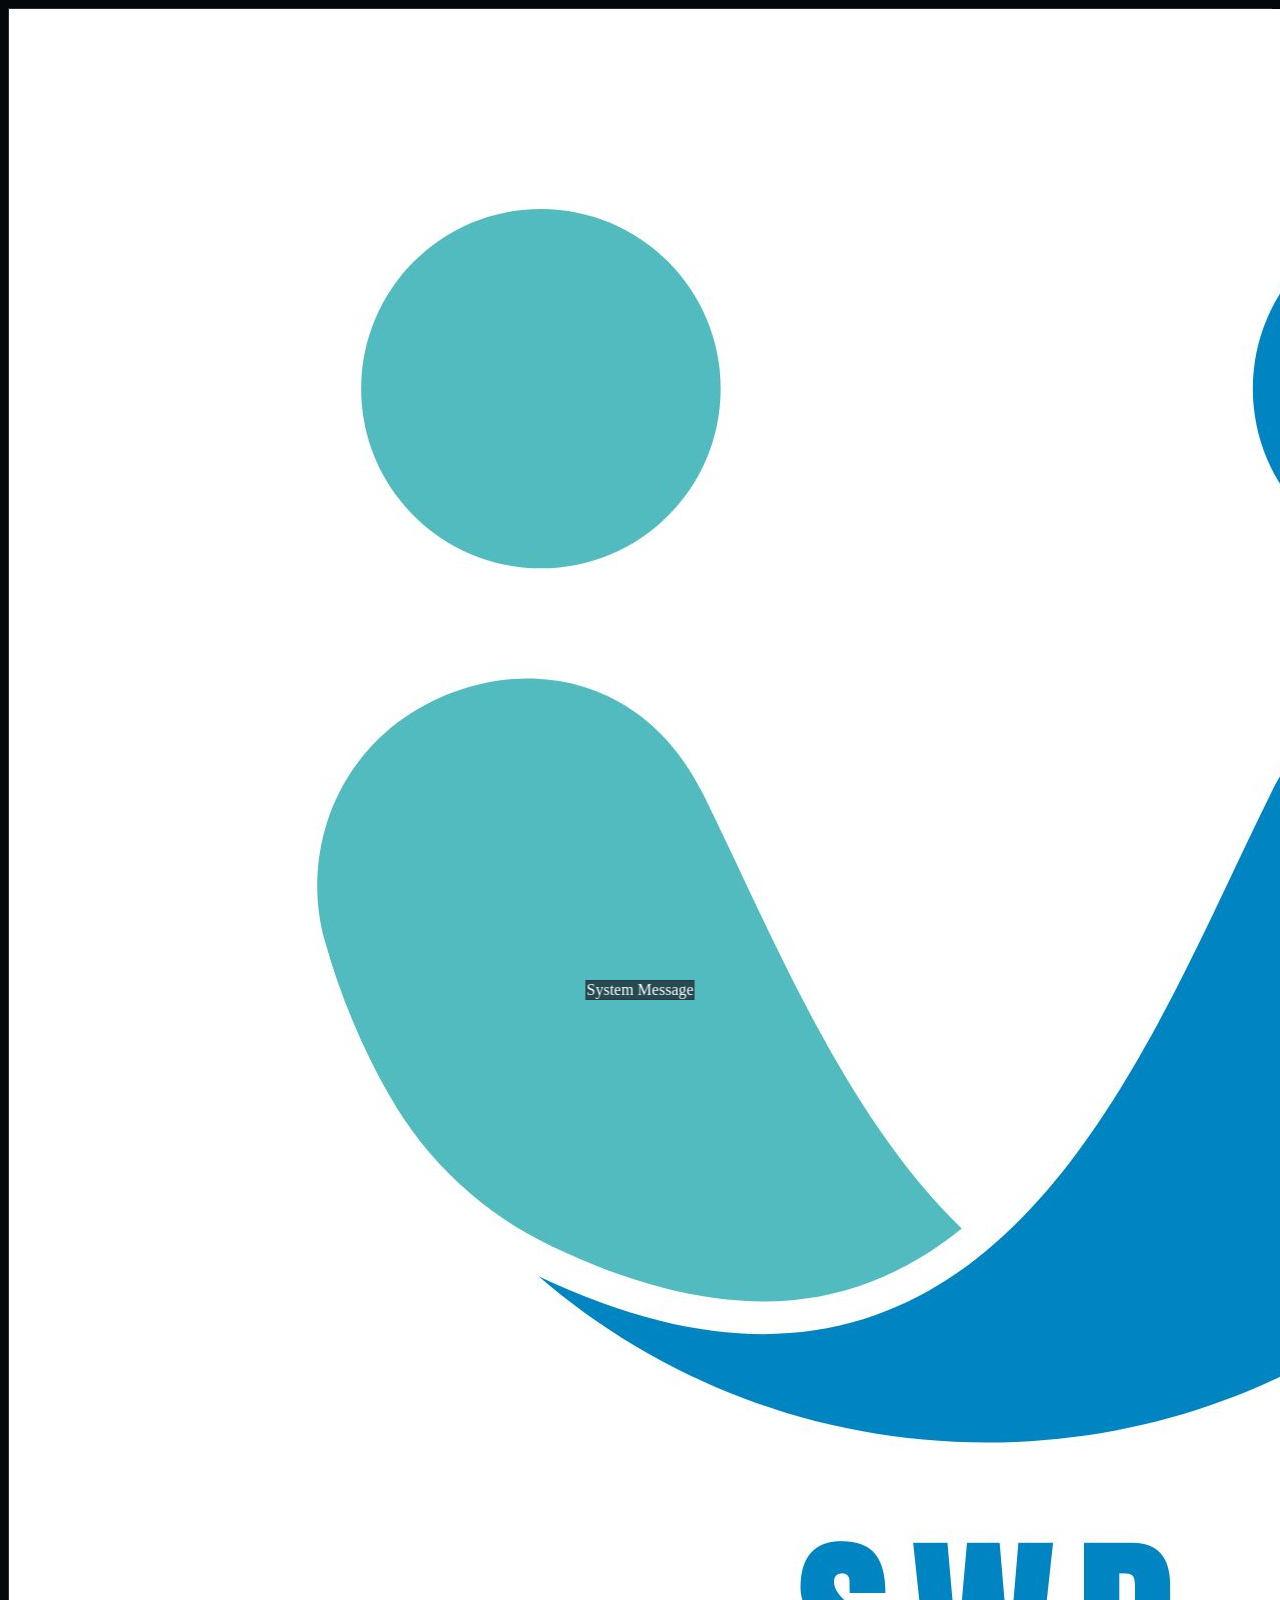
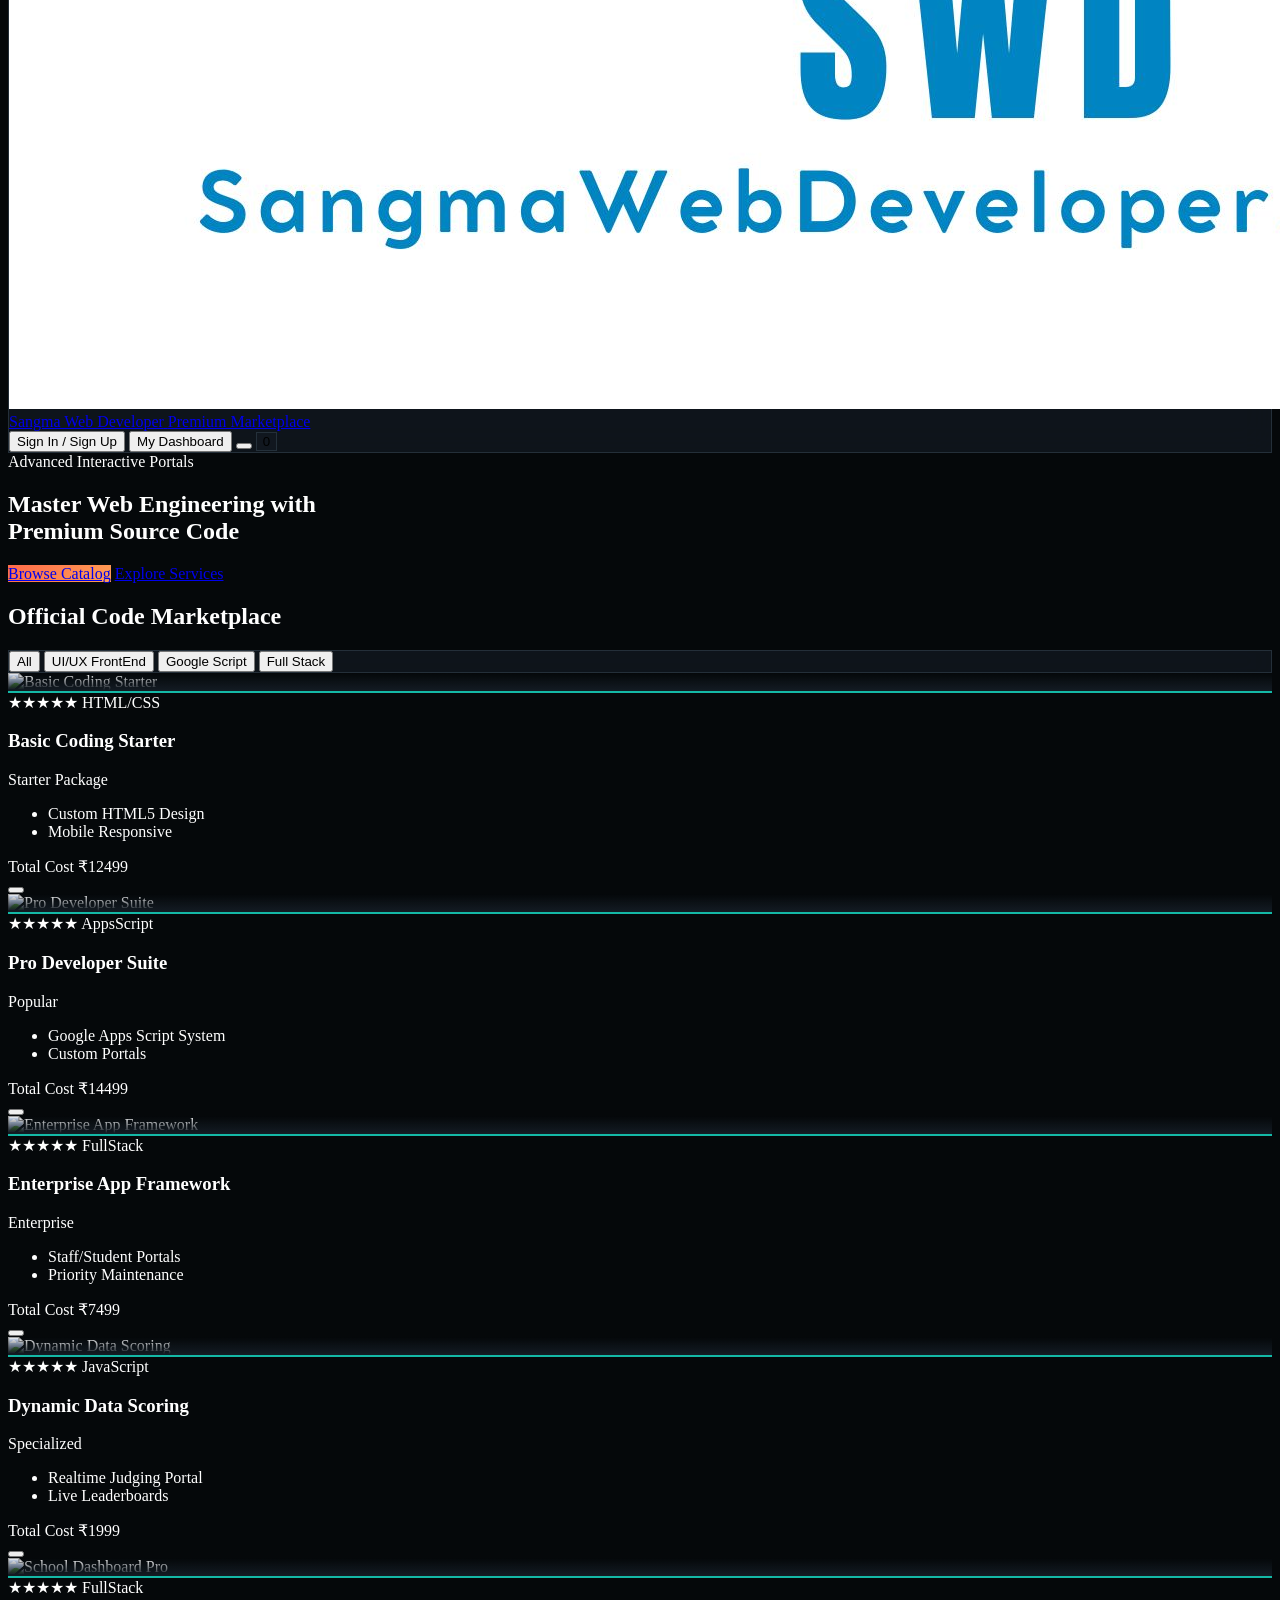
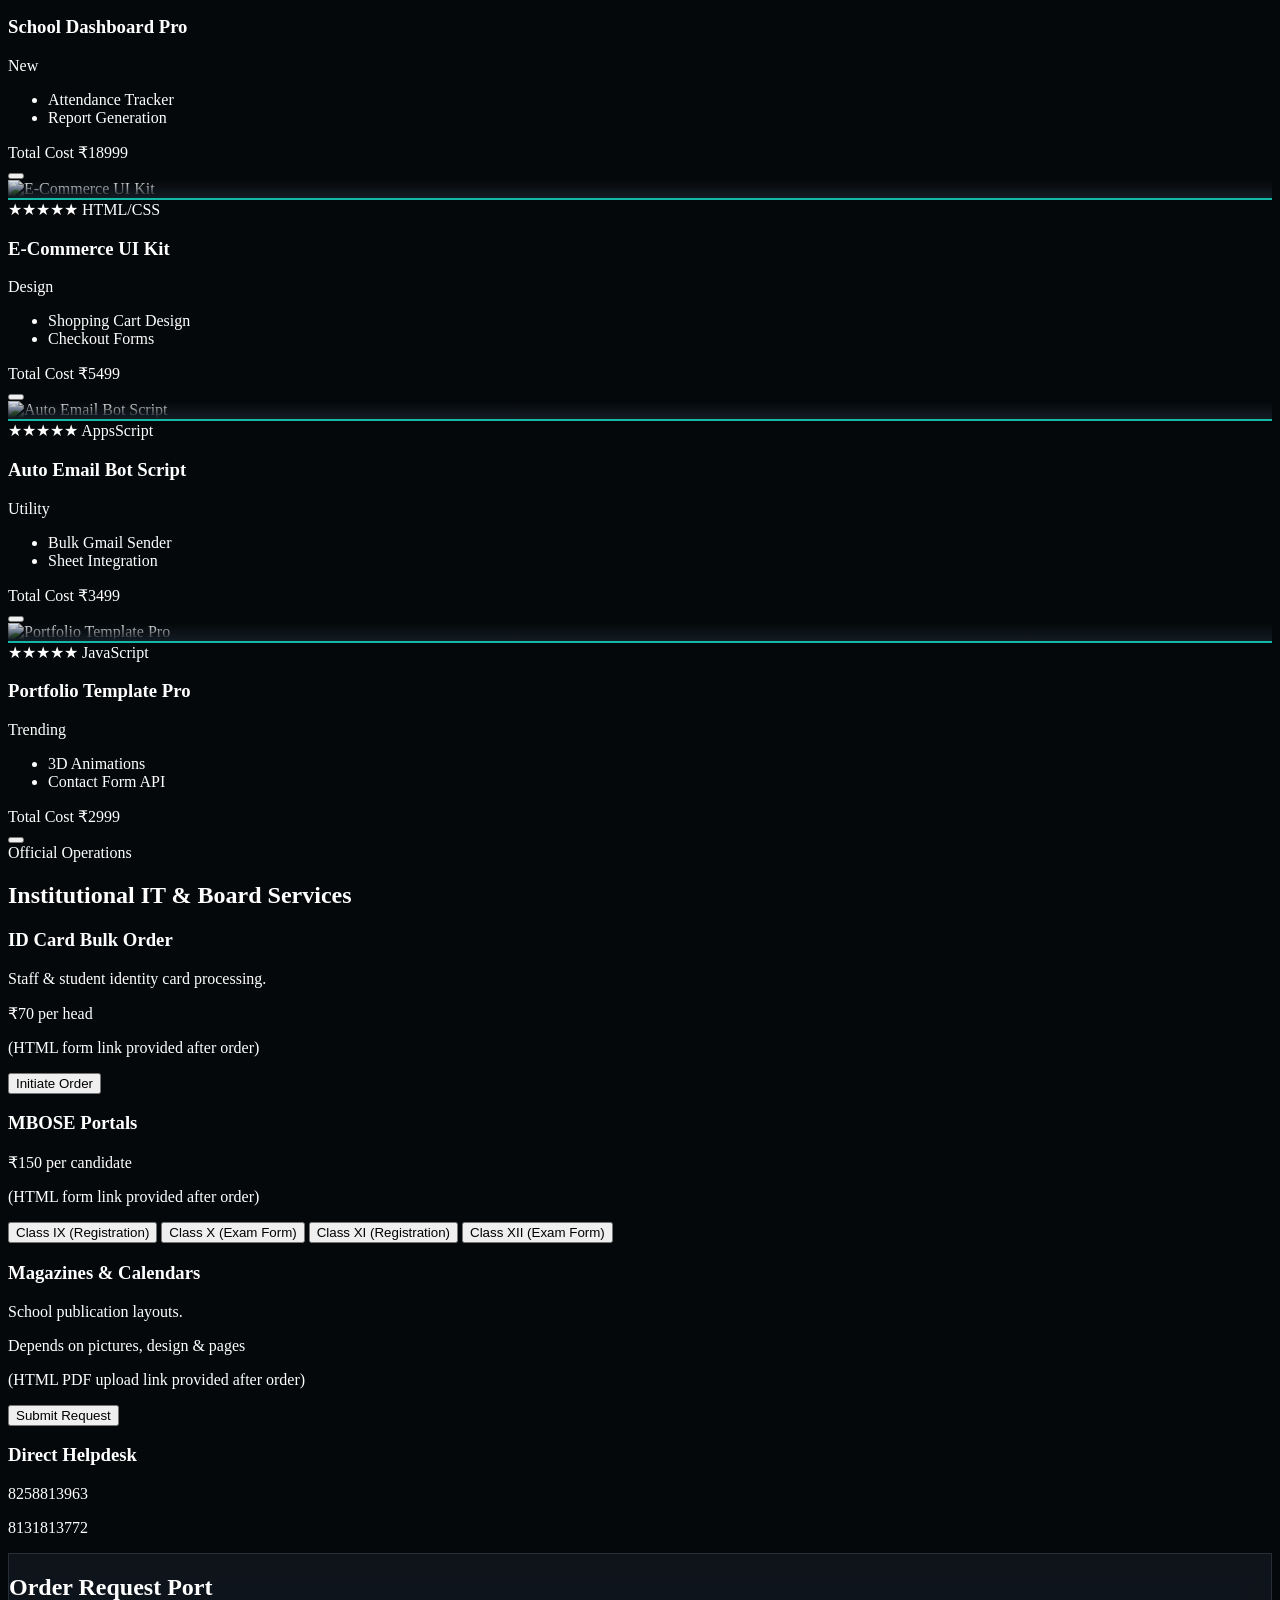
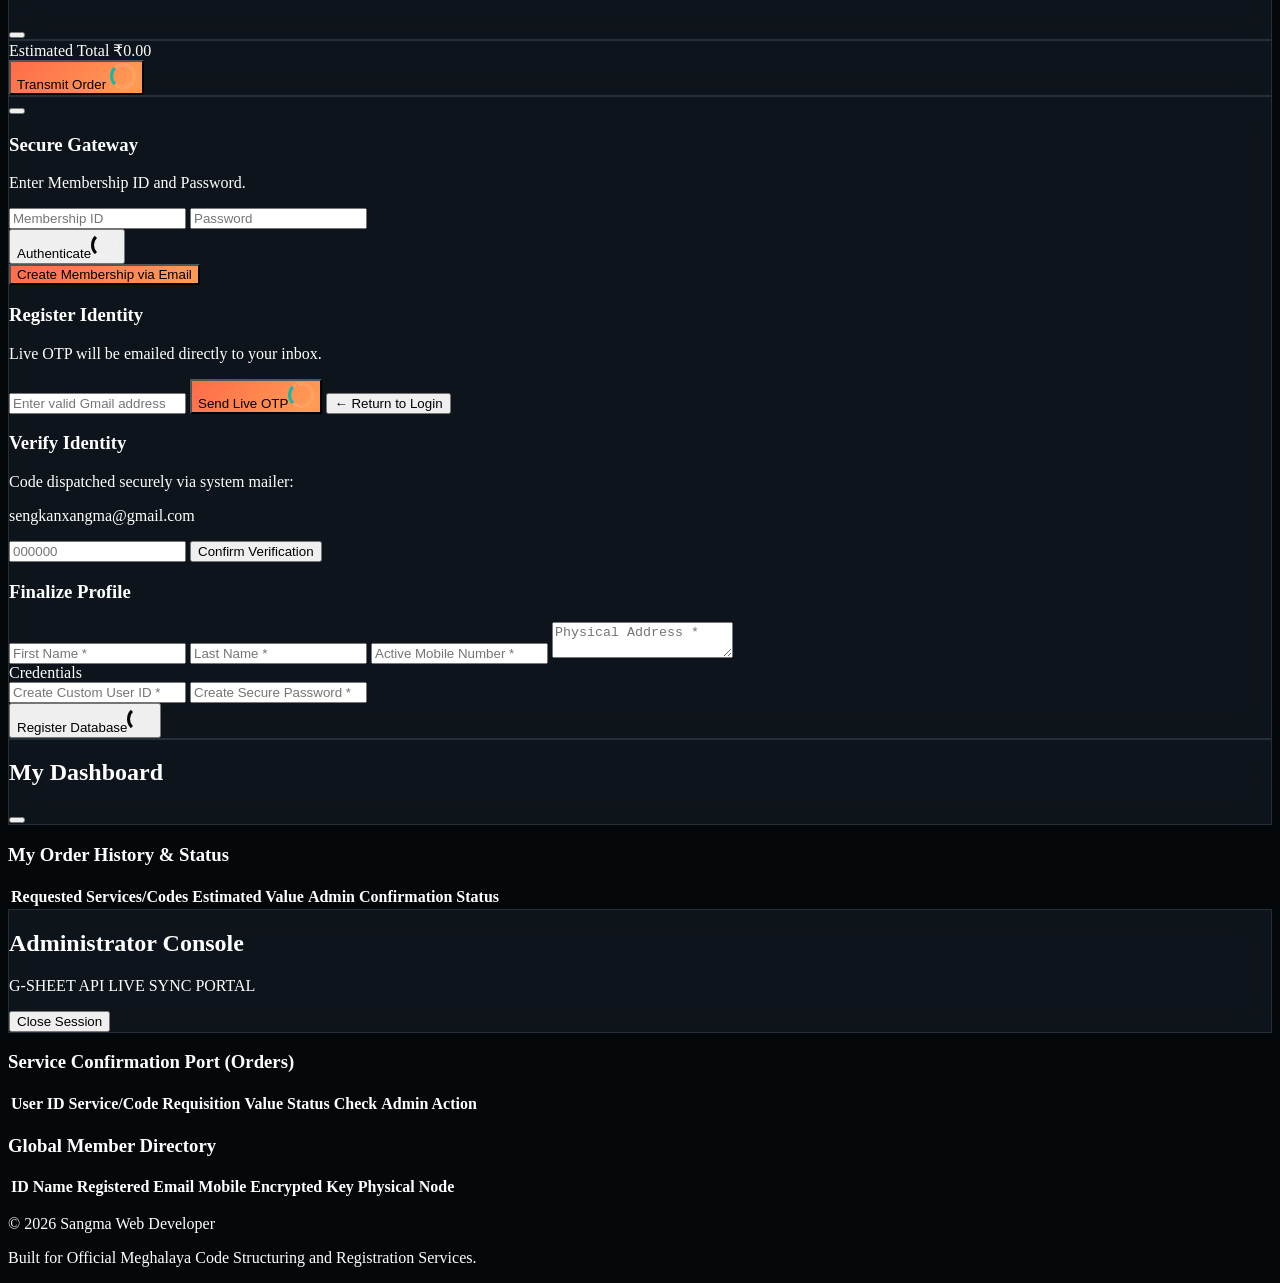
==== index.html @ 79037ea7 "Update index.html" ====
<!DOCTYPE html>
<html lang="en">
<head>
    <meta charset="UTF-8">
    <meta name="viewport" content="width=device-width, initial-scale=1.0">
    <title>Sangma Web Developer | Premium Source Marketplace</title>
    
    <link rel="icon" type="image/png" href="images/favicologo.png">
    <link rel="preconnect" href="https://fonts.googleapis.com">
    <link rel="preconnect" href="https://fonts.gstatic.com" crossorigin>
    <link href="https://fonts.googleapis.com/css2?family=Fira+Code:wght@400;500&family=Inter:wght@300;400;600;700;800&display=swap" rel="stylesheet">
    <script src="https://cdn.tailwindcss.com"></script>
    <script src="https://unpkg.com/lucide@latest"></script>

    <script>
        tailwind.config = {
            theme: {
                extend: {
                    colors: {
                        brand: { dark: '#05080a', card: '#131b23', border: '#2a3642', teal: '#14b8a6', orange: '#ff6b4a' }
                    },
                    fontFamily: { sans: ['Inter', 'sans-serif'], mono: ['Fira Code', 'monospace'] },
                    animation: { 'gradient-x': 'gradient-x 8s ease infinite', 'float': 'float 6s ease-in-out infinite' },
                    keyframes: {
                        'gradient-x': { '0%, 100%': { 'background-size': '200% 200%', 'background-position': 'left center' }, '50%': { 'background-size': '200% 200%', 'background-position': 'right center' } },
                        'float': { '0%, 100%': { transform: 'translateY(0)' }, '50%': { transform: 'translateY(-15px)' } }
                    }
                }
            }
        }
    </script>

    <style>
        body { background-color: #05080a; color: #ffffff; overflow-x: hidden; }
        .glass { background: rgba(19, 27, 35, 0.7); backdrop-filter: blur(16px); border: 1px solid rgba(42, 54, 66, 0.8); }
        
        .card-3d { transition: all 0.4s cubic-bezier(0.175, 0.885, 0.32, 1.275); transform-style: preserve-3d; }
        .card-3d:hover { transform: translateY(-10px) scale(1.02); box-shadow: 0 20px 40px -10px rgba(20, 184, 166, 0.4), 0 10px 20px -5px rgba(255, 107, 74, 0.3); border-color: #14b8a6; z-index: 10; }
        
        .img-overlay { position: relative; overflow: hidden; border-bottom: 2px solid #14b8a6; }
        .img-overlay::after { content: ''; position: absolute; inset: 0; background: linear-gradient(to top, #131b23 5%, transparent 100%); }
        .card-img { width: 100%; height: 160px; object-fit: cover; transition: transform 0.5s ease; }
        .card-3d:hover .card-img { transform: scale(1.1) rotate(2deg); }

        .gradient-orange-btn { background: linear-gradient(135deg, #ff6b4a, #ff9b54, #ff6b4a); background-size: 200% auto; transition: all 0.4s ease; }
        .gradient-orange-btn:hover { background-position: right center; transform: translateY(-2px) scale(1.02); box-shadow: 0 10px 25px -5px rgba(255, 107, 74, 0.5); }

        .loader { border: 3px solid rgba(255,255,255,0.1); border-left-color: #14b8a6; border-radius: 50%; width: 20px; height: 20px; animation: spin 1s linear infinite; display: inline-block; }
        @keyframes spin { 0% { transform: rotate(0deg); } 100% { transform: rotate(360deg); } }

        .toast { position: fixed; bottom: -100px; left: 50%; transform: translateX(-50%); transition: bottom 0.4s ease-out; z-index: 9999; }
        .toast.show { bottom: 30px; }
        
        ::-webkit-scrollbar { width: 8px; }
        ::-webkit-scrollbar-track { background: #0a0f14; }
        ::-webkit-scrollbar-thumb { background: #2a3642; border-radius: 4px; }
        ::-webkit-scrollbar-thumb:hover { background: #14b8a6; }
    </style>
</head>
<body class="min-h-screen flex flex-col font-sans">

    <!-- Global Toast System -->
    <div id="sys-toast" class="toast flex items-center gap-3 px-6 py-4 rounded-xl shadow-2xl border text-sm font-bold max-w-md w-full glass">
        <i id="sys-toast-icon" data-lucide="info" class="w-5 h-5"></i>
        <span id="sys-toast-msg" class="flex-1 text-center">System Message</span>
    </div>

    <!-- Navigation Header -->
    <header class="sticky top-0 z-40 glass border-b border-brand-border/50 shadow-[0_4px_30px_rgba(0,0,0,0.5)]">
        <div class="max-w-7xl mx-auto px-4 sm:px-6 lg:px-8 h-20 flex items-center justify-between">
            <a href="#hero" class="flex items-center gap-4 group">
                <div class="bg-gradient-to-br from-brand-teal to-brand-orange p-[2px] rounded-xl shadow-lg transform transition group-hover:rotate-6 group-hover:scale-110 duration-300">
                    <div class="bg-white p-1.5 rounded-[10px]">
                        <img src="images/favicologo.png" alt="SWD" class="h-9 w-auto object-contain" onerror="this.src='https://placehold.co/100x100/ffffff/0f766e?text=SWD'">
                    </div>
                </div>
                <div class="leading-tight">
                    <span class="text-lg font-black tracking-wide text-white block bg-clip-text text-transparent bg-gradient-to-r from-teal-400 to-white">Sangma Web Developer</span>
                    <span class="text-xs text-brand-orange font-bold tracking-widest uppercase">Premium Marketplace</span>
                </div>
            </a>

            <!-- Right: Auth & Cart -->
            <div class="flex items-center gap-3 sm:gap-5">
                <button id="nav-login-btn" onclick="openAuthModal()" class="text-xs font-bold text-white bg-brand-teal/10 hover:bg-brand-teal hover:text-brand-dark px-4 py-2.5 rounded-xl transition-all flex items-center gap-2 border border-brand-teal/30 shadow-[0_0_15px_rgba(20,184,166,0.2)]">
                    <i data-lucide="user" class="w-4 h-4"></i> <span class="hidden sm:inline">Sign In / Sign Up</span>
                </button>

                <!-- Member Dashboard Button (Hidden until login) -->
                <button id="user-dash-btn" onclick="openUserDashboard()" class="hidden text-xs font-bold text-emerald-400 bg-emerald-400/10 hover:bg-emerald-400 hover:text-brand-dark px-4 py-2.5 rounded-xl transition-all flex items-center gap-2 border border-emerald-400/20 shadow-[0_0_10px_rgba(52,211,153,0.1)]">
                    <i data-lucide="layout-dashboard" class="w-4 h-4"></i> <span class="hidden sm:inline">My Dashboard</span>
                </button>
                
                <button id="logout-btn" onclick="logout()" class="hidden text-xs font-bold text-rose-400 hover:text-white bg-rose-500/10 hover:bg-rose-500/80 px-3 py-2 rounded-lg transition-all border border-rose-500/20"><i data-lucide="log-out" class="w-3.5 h-3.5"></i></button>

                <button onclick="toggleCart()" class="relative p-2.5 rounded-xl glass hover:border-brand-orange transition-all flex items-center justify-center text-white hover:scale-105 group border-brand-border/50 hover:border-brand-orange">
                    <i data-lucide="shopping-cart" class="w-5 h-5 group-hover:text-brand-orange transition-colors"></i>
                    <span id="cart-count-badge" class="absolute -top-2 -right-2 bg-gradient-to-r from-brand-orange to-brand-orangeLight text-white text-xs font-black rounded-full h-5 w-5 flex items-center justify-center scale-0 transition-transform shadow-[0_0_10px_rgba(255,107,74,0.5)] border border-brand-dark">0</span>
                </button>
            </div>
        </div>
    </header>

    <!-- Animated 3D Hero Section -->
    <section id="hero" class="relative py-28 px-4 text-center overflow-hidden border-b border-brand-border bg-gradient-to-br from-[#0a1118] via-brand-dark to-[#0f1a24] animate-gradient-x">
        <div class="absolute top-10 left-10 w-[500px] h-[500px] bg-brand-teal/20 rounded-full blur-[120px] pointer-events-none animate-float"></div>
        <div class="absolute bottom-10 right-10 w-[500px] h-[500px] bg-brand-orange/20 rounded-full blur-[120px] pointer-events-none animate-float" style="animation-delay: 2s;"></div>

        <div class="max-w-4xl mx-auto space-y-8 relative z-10">
            <span class="inline-flex items-center gap-2 px-4 py-2 rounded-full text-xs font-bold bg-brand-teal/10 text-brand-teal border border-brand-teal/30 shadow-[0_0_20px_rgba(20,184,166,0.3)]">
                <i data-lucide="rocket" class="w-4 h-4"></i> Advanced Interactive Portals
            </span>
            <h1 class="text-4xl sm:text-6xl md:text-7xl font-extrabold text-white tracking-tight leading-tight drop-shadow-2xl">
                Master Web Engineering with <br class="hidden sm:block"/> <span class="text-transparent bg-clip-text bg-gradient-to-r from-cyan-400 via-teal-400 to-emerald-400 animate-gradient-x">Premium Source Code</span>
            </h1>
            <div class="flex flex-wrap justify-center gap-4 pt-6">
                <a href="#products" class="gradient-orange-btn px-10 py-4 rounded-xl text-white font-black text-sm tracking-widest uppercase">Browse Catalog</a>
                <a href="#services" class="px-10 py-4 rounded-xl text-brand-teal font-bold text-sm bg-brand-teal/10 border border-brand-teal/30 hover:bg-brand-teal hover:text-brand-dark transition-all">Explore Services</a>
            </div>
        </div>
    </section>

    <!-- 3D Products Catalog Section -->
    <section id="products" class="py-20 px-4 sm:px-6 lg:px-8 max-w-7xl mx-auto w-full relative z-10">
        <div class="flex flex-col md:flex-row md:items-end justify-between mb-12 gap-6">
            <div>
                <h2 class="text-3xl sm:text-4xl font-extrabold text-white tracking-tight flex items-center gap-3">
                    <i data-lucide="code-2" class="w-8 h-8 text-brand-teal"></i> Official Code Marketplace
                </h2>
            </div>
            <div class="flex flex-wrap gap-2 p-1.5 glass rounded-xl" id="filter-buttons">
                <button onclick="filterProducts('all')" class="filter-btn active px-5 py-2 rounded-lg text-xs font-bold bg-brand-teal text-brand-dark shadow-md" data-cat="all">All</button>
                <button onclick="filterProducts('HTML/CSS')" class="filter-btn px-5 py-2 rounded-lg text-xs font-bold text-slate-400 hover:text-white" data-cat="HTML/CSS">UI/UX FrontEnd</button>
                <button onclick="filterProducts('AppsScript')" class="filter-btn px-5 py-2 rounded-lg text-xs font-bold text-slate-400 hover:text-white" data-cat="AppsScript">Google Script</button>
                <button onclick="filterProducts('FullStack')" class="filter-btn px-5 py-2 rounded-lg text-xs font-bold text-slate-400 hover:text-white" data-cat="FullStack">Full Stack</button>
            </div>
        </div>
        <div id="product-grid" class="grid grid-cols-1 md:grid-cols-2 lg:grid-cols-4 gap-8">
            <!-- Dynamic Cards -->
        </div>
    </section>

    <!-- Professional Services Section with Updated Pricing -->
    <section id="services" class="py-20 px-4 bg-gradient-to-b from-brand-card/40 to-brand-dark border-y border-brand-border/50 relative">
        <div class="max-w-7xl mx-auto w-full relative z-10">
            <div class="text-center mb-14">
                <span class="text-brand-orange text-xs font-black uppercase tracking-widest bg-brand-orange/10 px-4 py-1.5 rounded-full border border-brand-orange/20 inline-block mb-4">Official Operations</span>
                <h2 class="text-4xl font-extrabold text-white mt-2">Institutional IT & Board Services</h2>
            </div>
            <div class="grid grid-cols-1 md:grid-cols-2 lg:grid-cols-4 gap-8">
                <!-- ID Ordering Update -->
                <div onclick="handleServiceClick('ID Card Ordering')" class="card-3d bg-brand-card p-6 rounded-2xl border border-brand-border flex flex-col justify-between cursor-pointer group">
                    <div class="relative z-10 text-center">
                        <div class="w-16 h-16 rounded-xl bg-brand-orange/10 flex items-center justify-center mx-auto mb-5 border border-brand-orange/20"><i data-lucide="badge-check" class="w-8 h-8 text-brand-orange"></i></div>
                        <h3 class="text-lg font-extrabold text-white mb-2">ID Card Bulk Order</h3>
                        <p class="text-[13px] text-slate-400 mb-2">Staff & student identity card processing.</p>
                        <p class="text-[14px] text-brand-orange font-black mb-1">₹70 per head</p>
                        <p class="text-[10px] text-slate-500 mb-6 italic">(HTML form link provided after order)</p>
                    </div>
                    <button class="w-full bg-brand-dark hover:bg-brand-orange text-brand-orange hover:text-white border border-brand-orange/30 font-bold text-xs py-3 rounded-lg transition-colors">Initiate Order</button>
                </div>
                
                <!-- MBOSE Update -->
                <div class="card-3d bg-brand-card p-6 rounded-2xl border border-brand-border flex flex-col justify-between group">
                    <div class="relative z-10 text-center">
                        <div class="w-16 h-16 rounded-xl bg-emerald-500/10 flex items-center justify-center mx-auto mb-4 border border-emerald-500/20"><i data-lucide="file-text" class="w-8 h-8 text-emerald-400"></i></div>
                        <h3 class="text-lg font-extrabold text-white mb-1">MBOSE Portals</h3>
                        <p class="text-[14px] text-emerald-400 font-black mb-1">₹150 per candidate</p>
                        <p class="text-[10px] text-slate-500 mb-4 italic">(HTML form link provided after order)</p>
                    </div>
                    <div class="space-y-2 relative z-20">
                        <button onclick="handleServiceClick('MBOSE Class IX Registration')" class="w-full bg-brand-dark hover:bg-emerald-500 hover:text-brand-dark text-slate-300 border border-brand-border font-semibold text-[11px] py-2 rounded-md">Class IX (Registration)</button>
                        <button onclick="handleServiceClick('MBOSE Class X Exam Form')" class="w-full bg-brand-dark hover:bg-emerald-500 hover:text-brand-dark text-slate-300 border border-brand-border font-semibold text-[11px] py-2 rounded-md">Class X (Exam Form)</button>
                        <button onclick="handleServiceClick('MBOSE Class XI Registration')" class="w-full bg-brand-dark hover:bg-emerald-500 hover:text-brand-dark text-slate-300 border border-brand-border font-semibold text-[11px] py-2 rounded-md">Class XI (Registration)</button>
                        <button onclick="handleServiceClick('MBOSE Class XII Exam Form')" class="w-full bg-brand-dark hover:bg-emerald-500 hover:text-brand-dark text-slate-300 border border-brand-border font-semibold text-[11px] py-2 rounded-md">Class XII (Exam Form)</button>
                    </div>
                </div>

                <!-- Magazines Update -->
                <div onclick="handleServiceClick('Publishing & Calendar Design')" class="card-3d bg-brand-card p-6 rounded-2xl border border-brand-border flex flex-col justify-between cursor-pointer group">
                    <div class="relative z-10 text-center">
                        <div class="w-16 h-16 rounded-xl bg-cyan-500/10 flex items-center justify-center mx-auto mb-5 border border-cyan-500/20"><i data-lucide="book-open" class="w-8 h-8 text-cyan-400"></i></div>
                        <h3 class="text-lg font-extrabold text-white mb-2">Magazines & Calendars</h3>
                        <p class="text-[13px] text-slate-400 mb-2">School publication layouts.</p>
                        <p class="text-[11px] text-cyan-400 font-bold mb-1">Depends on pictures, design & pages</p>
                        <p class="text-[10px] text-slate-500 mb-6 italic">(HTML PDF upload link provided after order)</p>
                    </div>
                    <button class="w-full bg-brand-dark hover:bg-cyan-500 text-cyan-400 hover:text-brand-dark border border-cyan-500/30 font-bold text-xs py-3 rounded-lg transition-colors">Submit Request</button>
                </div>

                <!-- Direct Helpdesk -->
                <div class="card-3d bg-brand-card p-6 rounded-2xl border border-brand-border flex flex-col justify-center group text-center relative overflow-hidden">
                    <div class="w-16 h-16 rounded-full bg-brand-teal/10 flex items-center justify-center mx-auto mb-5 shadow-[0_0_15px_rgba(20,184,166,0.3)]"><i data-lucide="phone-call" class="w-8 h-8 text-brand-teal"></i></div>
                    <h3 class="text-xl font-extrabold text-white mb-2">Direct Helpdesk</h3>
                    <div class="bg-brand-dark border border-brand-border/50 rounded-xl p-4 mt-2">
                        <p class="text-base font-black text-brand-teal tracking-widest">8258813963</p>
                        <div class="h-px w-1/2 bg-brand-border/50 mx-auto my-1.5"></div>
                        <p class="text-base font-black text-brand-teal tracking-widest">8131813772</p>
                    </div>
                </div>
            </div>
        </div>
    </section>

    <!-- Slide-over Cart -->
    <div id="cart-drawer" class="fixed inset-0 z-[55] overflow-hidden pointer-events-none transition-opacity duration-400 opacity-0">
        <div onclick="toggleCart()" class="absolute inset-0 bg-black/80 backdrop-blur-sm"></div>
        <div class="fixed inset-y-0 right-0 max-w-full flex pl-10">
            <div class="w-screen max-w-md pointer-events-auto bg-brand-dark border-l border-brand-border flex flex-col shadow-2xl transform transition-transform duration-500 translate-x-full" id="cart-panel">
                <div class="p-6 border-b border-brand-border glass flex items-center justify-between">
                    <h2 class="text-xl font-extrabold text-white flex items-center gap-3"><i data-lucide="shopping-bag" class="w-5 h-5 text-brand-orange"></i> Order Request Port</h2>
                    <button onclick="toggleCart()" class="p-2 rounded-full bg-brand-card text-slate-400 hover:text-rose-400"><i data-lucide="x" class="w-5 h-5"></i></button>
                </div>
                <div id="cart-items" class="flex-1 overflow-y-auto p-6 space-y-4"></div>
                <div class="p-6 border-t border-brand-border glass space-y-4">
                    <div class="flex justify-between bg-brand-card p-4 rounded-lg border border-brand-border">
                        <span class="text-xs font-bold text-slate-400 uppercase">Estimated Total</span>
                        <span id="cart-total" class="text-xl font-black text-brand-teal font-mono">₹0.00</span>
                    </div>
                    <button id="submit-order-btn" onclick="submitOrderRequest()" class="w-full gradient-orange-btn py-4 rounded-xl text-white font-black text-sm flex items-center justify-center gap-2">
                        <span id="order-btn-text"><i data-lucide="send" class="w-5 h-5 inline mr-1"></i> Transmit Order</span>
                        <div id="order-btn-loader" class="loader hidden"></div>
                    </button>
                </div>
            </div>
        </div>
    </div>

    <!-- Master Authentication Modal -->
    <div id="auth-modal" class="fixed inset-0 z-[60] flex items-center justify-center p-4 bg-black/90 backdrop-blur-md transition-all duration-400 opacity-0 pointer-events-none perspective-1000">
        <div id="auth-modal-content" class="relative w-full max-w-sm glass border-2 border-brand-border/50 rounded-3xl p-8 shadow-[0_0_50px_rgba(20,184,166,0.1)] text-center max-h-[90vh] overflow-y-auto transform scale-95 transition-transform duration-400">
            <button onclick="closeAuthModal()" class="absolute top-4 right-4 text-slate-400 hover:text-rose-400 bg-brand-dark p-2 rounded-full border border-brand-border hover:border-rose-500 z-10"><i data-lucide="x" class="w-4 h-4"></i></button>
            
            <!-- Login View -->
            <div id="auth-view-login">
                <div class="w-16 h-16 rounded-2xl bg-brand-dark flex items-center justify-center mx-auto mb-5 border border-brand-teal/30"><i data-lucide="fingerprint" class="w-8 h-8 text-brand-teal"></i></div>
                <h3 class="text-2xl font-extrabold text-white mb-2">Secure Gateway</h3>
                <p class="text-slate-400 text-xs mb-6">Enter Membership ID and Password.</p>
                <div class="space-y-4 mb-6">
                    <input type="text" id="login-uid" placeholder="Membership ID" class="w-full bg-[#05080a] border border-brand-border rounded-xl px-4 py-3.5 text-sm text-center text-white focus:border-brand-teal font-mono">
                    <input type="password" id="login-pwd" placeholder="Password" class="w-full bg-[#05080a] border border-brand-border rounded-xl px-4 py-3.5 text-sm text-center text-white focus:border-brand-teal font-mono">
                </div>
                <button onclick="executeLogin()" class="w-full bg-brand-teal hover:bg-teal-400 py-3.5 rounded-xl text-brand-dark font-black text-sm shadow-[0_0_15px_rgba(20,184,166,0.4)] mb-6">
                    <span id="login-btn-text">Authenticate</span><div id="login-btn-loader" class="loader hidden" style="border-left-color: #05080a;"></div>
                </button>
                <div class="border-t border-brand-border/50 pt-5">
                    <button onclick="switchAuthView('signup-email')" class="w-full gradient-orange-btn py-3 rounded-xl text-white font-bold text-xs"><i data-lucide="mail-plus" class="w-4 h-4 inline mr-1"></i> Create Membership via Email</button>
                </div>
            </div>

            <!-- Signup Step 1: Email -->
            <div id="auth-view-signup-email" class="hidden">
                <div class="w-16 h-16 rounded-2xl bg-brand-dark flex items-center justify-center mx-auto mb-5 border border-brand-orange/30"><i data-lucide="at-sign" class="w-8 h-8 text-brand-orange"></i></div>
                <h3 class="text-2xl font-extrabold text-white mb-2">Register Identity</h3>
                <p class="text-slate-400 text-xs mb-6">Live OTP will be emailed directly to your inbox.</p>
                <input type="email" id="signup-email" placeholder="Enter valid Gmail address" class="w-full bg-[#05080a] border border-brand-border rounded-xl px-4 py-3.5 text-sm text-white focus:border-brand-orange text-center mb-4">
                <button id="send-otp-btn" onclick="sendOTP()" class="w-full gradient-orange-btn py-3.5 rounded-xl text-white font-black text-sm mb-4">
                    <span id="send-otp-text">Send Live OTP</span><div id="send-otp-loader" class="loader hidden"></div>
                </button>
                <button onclick="switchAuthView('login')" class="text-xs text-brand-teal hover:text-white font-bold">← Return to Login</button>
            </div>

            <!-- Signup Step 2: OTP -->
            <div id="auth-view-signup-otp" class="hidden">
                <h3 class="text-2xl font-extrabold text-white mb-2">Verify Identity</h3>
                <div class="bg-brand-dark border border-brand-border p-3 rounded-xl mb-5">
                    <p class="text-slate-400 text-[11px]">Code dispatched securely via system mailer:</p>
                    <p class="text-brand-teal font-mono text-[11px] mt-1 bg-brand-teal/10 p-1 rounded inline-block">sengkanxangma@gmail.com</p>
                </div>
                <input type="text" id="signup-otp" placeholder="000000" maxlength="6" class="w-full bg-[#05080a] border border-brand-border rounded-xl px-4 py-4 text-2xl text-brand-orange focus:border-brand-orange text-center tracking-[0.5em] font-mono font-black mb-4 shadow-inner">
                <button onclick="verifyOTP()" class="w-full bg-emerald-500 hover:bg-emerald-400 py-3.5 rounded-xl text-white font-black text-sm mb-3 shadow-[0_0_15px_rgba(16,185,129,0.4)]">Confirm Verification</button>
            </div>

            <!-- Signup Step 3: Full Profile -->
            <div id="auth-view-signup-profile" class="hidden text-left">
                <h3 class="text-xl font-extrabold text-white mb-4 text-center">Finalize Profile</h3>
                <div class="space-y-3 mb-6 max-h-[45vh] overflow-y-auto pr-2 custom-scroll">
                    <input type="text" id="reg-fname" placeholder="First Name *" class="w-full bg-[#05080a] border border-brand-border rounded-xl px-4 py-3 text-sm text-white focus:border-brand-teal">
                    <input type="text" id="reg-lname" placeholder="Last Name *" class="w-full bg-[#05080a] border border-brand-border rounded-xl px-4 py-3 text-sm text-white focus:border-brand-teal">
                    <input type="tel" id="reg-mobile" placeholder="Active Mobile Number *" class="w-full bg-[#05080a] border border-brand-border rounded-xl px-4 py-3 text-sm text-white focus:border-brand-teal">
                    <textarea id="reg-address" placeholder="Physical Address *" rows="2" class="w-full bg-[#05080a] border border-brand-border rounded-xl px-4 py-3 text-sm text-white focus:border-brand-teal resize-none"></textarea>
                    <div class="flex items-center gap-2 my-4"><div class="h-px bg-brand-border flex-1"></div><span class="text-[10px] font-bold text-brand-teal uppercase tracking-widest">Credentials</span><div class="h-px bg-brand-border flex-1"></div></div>
                    <input type="text" id="reg-uid" placeholder="Create Custom User ID *" class="w-full bg-brand-teal/5 border border-brand-teal/50 rounded-xl px-4 py-3 text-sm text-white font-bold focus:border-brand-teal">
                    <input type="password" id="reg-pwd" placeholder="Create Secure Password *" class="w-full bg-brand-teal/5 border border-brand-teal/50 rounded-xl px-4 py-3 text-sm text-white font-bold focus:border-brand-teal">
                </div>
                <button id="reg-submit-btn" onclick="submitRegistration()" class="w-full bg-brand-teal hover:bg-teal-400 py-4 rounded-xl text-brand-dark font-black text-sm shadow-[0_0_15px_rgba(20,184,166,0.4)]">
                    <span id="reg-submit-text">Register Database</span><div id="reg-submit-loader" class="loader hidden" style="border-left-color: #05080a;"></div>
                </button>
            </div>
        </div>
    </div>

    <!-- Public User Dashboard Modal with Formatted Status Badges -->
    <div id="user-dashboard-modal" class="fixed inset-0 z-[70] bg-[#05080a] hidden flex-col transition-opacity duration-500 opacity-0">
        <div class="glass border-b border-brand-border p-4 sm:p-6 flex justify-between items-center">
            <h2 class="text-2xl font-black text-white flex items-center gap-3"><i data-lucide="layout-dashboard" class="w-8 h-8 text-emerald-400"></i> My Dashboard</h2>
            <button onclick="closeUserDashboard()" class="text-slate-400 hover:text-white bg-brand-card p-2 rounded-full border border-brand-border hover:border-emerald-400"><i data-lucide="x" class="w-5 h-5"></i></button>
        </div>
        <div class="flex-1 overflow-y-auto p-4 sm:p-8 max-w-5xl mx-auto w-full">
            <div class="bg-brand-card/50 p-6 rounded-2xl border border-brand-border/50 shadow-2xl">
                <h3 class="text-white font-extrabold mb-5 flex items-center gap-2 text-lg"><i data-lucide="list-ordered" class="w-5 h-5 text-brand-teal"></i> My Order History & Status</h3>
                <div class="bg-[#05080a] rounded-xl border border-brand-border overflow-x-auto shadow-inner">
                    <table class="w-full text-left text-sm text-slate-300 whitespace-nowrap">
                        <thead class="bg-brand-dark"><tr class="border-b border-brand-border text-brand-teal text-xs tracking-wider uppercase font-bold"><th class="p-4">Requested Services/Codes</th><th class="p-4">Estimated Value</th><th class="p-4">Admin Confirmation Status</th></tr></thead>
                        <tbody id="user-orders-list" class="divide-y divide-brand-border/30"></tbody>
                    </table>
                </div>
            </div>
        </div>
    </div>

    <!-- Hidden Secure Admin Dashboard with Formatted Status Badges -->
    <div id="admin-dashboard-modal" class="fixed inset-0 z-[80] bg-[#05080a] hidden flex-col transition-opacity duration-500 opacity-0">
        <div class="glass border-b border-brand-border p-4 sm:p-6 flex justify-between items-center relative overflow-hidden">
            <div class="absolute inset-0 bg-brand-teal/5 pointer-events-none"></div>
            <div class="relative z-10">
                <h2 class="text-2xl font-black text-white flex items-center gap-3"><i data-lucide="terminal-square" class="w-8 h-8 text-brand-teal"></i> Administrator Console</h2>
                <p class="text-[11px] text-brand-teal font-mono tracking-widest mt-1">G-SHEET API LIVE SYNC PORTAL</p>
            </div>
            <button onclick="closeAdminDashboard()" class="text-rose-400 hover:text-white font-bold text-xs bg-rose-500/10 hover:bg-rose-500 px-5 py-2.5 rounded-lg border border-rose-500/30 transition-all shadow-sm relative z-10 flex items-center gap-2">
                <i data-lucide="log-out" class="w-4 h-4"></i> Close Session
            </button>
        </div>
        <div class="flex-1 overflow-y-auto p-4 sm:p-8 max-w-7xl mx-auto w-full space-y-10">
            <!-- Order Management Node -->
            <div class="bg-brand-card/50 p-6 rounded-2xl border border-brand-border/50 shadow-2xl">
                <h3 class="text-white font-extrabold mb-5 flex items-center gap-2 text-lg"><i data-lucide="server" class="w-5 h-5 text-brand-orange"></i> Service Confirmation Port (Orders)</h3>
                <div class="bg-[#05080a] rounded-xl border border-brand-border overflow-x-auto shadow-inner">
                    <table class="w-full text-left text-sm text-slate-300 whitespace-nowrap">
                        <thead class="bg-brand-dark"><tr class="border-b border-brand-border text-brand-teal text-xs tracking-wider uppercase font-bold"><th class="p-4">User ID</th><th class="p-4">Service/Code Requisition</th><th class="p-4">Value</th><th class="p-4">Status Check</th><th class="p-4">Admin Action</th></tr></thead>
                        <tbody id="admin-orders-list" class="divide-y divide-brand-border/30"></tbody>
                    </table>
                </div>
            </div>
            <!-- Identity Management Node -->
            <div class="bg-brand-card/50 p-6 rounded-2xl border border-brand-border/50 shadow-2xl">
                <h3 class="text-white font-extrabold mb-5 flex items-center gap-2 text-lg"><i data-lucide="users-2" class="w-5 h-5 text-emerald-400"></i> Global Member Directory</h3>
                <div class="bg-[#05080a] rounded-xl border border-brand-border overflow-x-auto shadow-inner">
                    <table class="w-full text-left text-sm text-slate-300 whitespace-nowrap">
                        <thead class="bg-brand-dark"><tr class="border-b border-brand-border text-brand-teal text-xs tracking-wider uppercase font-bold"><th class="p-4">ID Name</th><th class="p-4">Registered Email</th><th class="p-4">Mobile</th><th class="p-4">Encrypted Key</th><th class="p-4">Physical Node</th></tr></thead>
                        <tbody id="admin-users-list" class="divide-y divide-brand-border/30"></tbody>
                    </table>
                </div>
            </div>
        </div>
    </div>

    <!-- Structured Footer -->
    <footer class="mt-auto border-t border-brand-border bg-[#05080a] pt-12 pb-8 relative">
        <div class="max-w-7xl mx-auto px-4 text-center space-y-3 relative z-10">
            <p class="text-sm text-white font-black tracking-widest uppercase">&copy; <span id="current-year"></span> Sangma Web Developer</p>
            <p class="text-[10px] text-slate-500 max-w-3xl mx-auto font-mono uppercase tracking-wider">Built for Official Meghalaya Code Structuring and Registration Services.</p>
        </div>
    </footer>

    <script>
        document.getElementById('current-year').innerText = new Date().getFullYear();

        // ============================================================================
        // PASTE YOUR DEPLOYED GOOGLE APPS SCRIPT WEB APP URL HERE:
        const GOOGLE_SHEET_API_URL = "https://script.google.com/macros/s/AKfycbxEj2UI96f7esvK2cK1AgEB2s05rdCCgCKHmWhPu5ZmrjHYx0qcbDZXYHSCaCqLP0OasA/exec"; 
        // ============================================================================

        const products = [
            { id: 'swd-01', title: 'Basic Coding Starter', category: 'HTML/CSS', price: 12499, img: 'https://images.unsplash.com/photo-1542831371-29b0f74f9713?w=500&q=80', rating: '5.0', features: ['Custom HTML5 Design', 'Mobile Responsive'], badge: 'Starter Package' },
            { id: 'swd-02', title: 'Pro Developer Suite', category: 'AppsScript', price: 14499, img: 'https://images.unsplash.com/photo-1555099962-4199c345e5dd?w=500&q=80', rating: '5.0', features: ['Google Apps Script System', 'Custom Portals'], badge: 'Popular' },
            { id: 'swd-03', title: 'Enterprise App Framework', category: 'FullStack', price: 7499, img: 'https://images.unsplash.com/photo-1551288049-bebda4e38f71?w=500&q=80', rating: '5.0', features: ['Staff/Student Portals', 'Priority Maintenance'], badge: 'Enterprise' },
            { id: 'swd-04', title: 'Dynamic Data Scoring', category: 'JavaScript', price: 1999, img: 'https://images.unsplash.com/photo-1498050108023-c5249f4df085?w=500&q=80', rating: '4.9', features: ['Realtime Judging Portal', 'Live Leaderboards'], badge: 'Specialized' },
            { id: 'swd-05', title: 'School Dashboard Pro', category: 'FullStack', price: 18999, img: 'https://images.unsplash.com/photo-1460925895917-afdab827c52f?w=500&q=80', rating: '5.0', features: ['Attendance Tracker', 'Report Generation'], badge: 'New' },
            { id: 'swd-06', title: 'E-Commerce UI Kit', category: 'HTML/CSS', price: 5499, img: 'https://images.unsplash.com/photo-1556742049-0cfed4f6a45d?w=500&q=80', rating: '4.8', features: ['Shopping Cart Design', 'Checkout Forms'], badge: 'Design' },
            { id: 'swd-07', title: 'Auto Email Bot Script', category: 'AppsScript', price: 3499, img: 'https://images.unsplash.com/photo-1596526131083-e8c638c9c6c8?w=500&q=80', rating: '4.9', features: ['Bulk Gmail Sender', 'Sheet Integration'], badge: 'Utility' },
            { id: 'swd-08', title: 'Portfolio Template Pro', category: 'JavaScript', price: 2999, img: 'https://images.unsplash.com/photo-1507721999472-8ed4421c4af2?w=500&q=80', rating: '5.0', features: ['3D Animations', 'Contact Form API'], badge: 'Trending' }
        ];

        let cart = []; let isMember = false; let activeUser = null; let pendingAction = null; 
        let currentSignupEmail = ""; let generatedOTP = "";

        function showToast(msg, type = 'info') {
            const t = document.getElementById('sys-toast'); const i = document.getElementById('sys-toast-icon');
            document.getElementById('sys-toast-msg').innerText = msg;
            t.className = `toast flex items-center gap-3 px-6 py-4 rounded-xl shadow-2xl border text-sm font-bold max-w-md w-full glass z-[9999] ${type==='error'?'border-rose-500/50 text-rose-400':type==='success'?'border-emerald-500/50 text-emerald-400':'border-brand-teal/50 text-brand-teal'}`;
            i.setAttribute('data-lucide', type==='error'?'alert-circle':type==='success'?'check-circle-2':'info');
            lucide.createIcons(); t.classList.add('show'); setTimeout(() => t.classList.remove('show'), 5000);
        }

        async function apiRequest(payload) {
            try {
                const response = await fetch(GOOGLE_SHEET_API_URL, {
                    method: 'POST',
                    headers: { 'Content-Type': 'text/plain;charset=utf-8' },
                    body: JSON.stringify(payload)
                });
                const result = await response.json();
                return result;
            } catch (error) {
                console.error('API Error:', error); 
                return { status: 'error', message: 'Delivery Failed. Check API URL.' };
            }
        }

        function renderProducts(items) {
            const grid = document.getElementById('product-grid');
            grid.innerHTML = items.map(p => `
                <div class="card-3d bg-brand-card border border-brand-border rounded-2xl flex flex-col overflow-hidden cursor-pointer group" onclick="handleAddToCart('${p.id}')">
                    <div class="img-overlay"><img src="${p.img}" alt="${p.title}" class="card-img"></div>
                    <div class="bg-brand-dark p-5 border-b border-brand-border text-center relative z-10 -mt-2">
                        <div class="flex justify-between items-center mb-3">
                            <span class="text-amber-400 font-bold text-[10px]">★★★★★</span>
                            <span class="px-2 py-0.5 rounded-md bg-brand-teal/10 text-brand-teal text-[9px] font-black uppercase border border-brand-teal/20">${p.category}</span>
                        </div>
                        <h3 class="text-lg font-extrabold text-white group-hover:text-brand-teal transition-colors leading-tight">${p.title}</h3>
                    </div>
                    <div class="bg-brand-teal/5 text-brand-teal text-center py-1.5 px-4 font-bold text-[10px] uppercase tracking-widest border-b border-brand-teal/10">${p.badge}</div>
                    <div class="p-5 flex-1 flex flex-col justify-between">
                        <ul class="space-y-2 text-[12px] text-slate-300 font-medium">
                            ${p.features.map(f => `<li class="flex items-center gap-2"><div class="w-3.5 h-3.5 rounded-full bg-emerald-500/20 flex items-center justify-center"><i data-lucide="check" class="w-2.5 h-2.5 text-emerald-400"></i></div> ${f}</li>`).join('')}
                        </ul>
                        <div class="mt-6 pt-4 border-t border-brand-border/50 flex items-center justify-between">
                            <div>
                                <span class="text-[9px] text-slate-500 uppercase tracking-widest font-bold block mb-0.5">Total Cost</span>
                                <span class="text-xl font-mono font-black text-white group-hover:text-brand-orange transition-colors">₹${p.price}</span>
                            </div>
                            <button class="w-10 h-10 rounded-xl bg-brand-dark border border-brand-border group-hover:bg-brand-teal flex items-center justify-center transition-all pointer-events-none"><i data-lucide="plus" class="w-4 h-4 text-brand-teal group-hover:text-brand-dark"></i></button>
                        </div>
                    </div>
                </div>`).join('');
            lucide.createIcons();
        }

        function filterProducts(category) {
            document.querySelectorAll('.filter-btn').forEach(btn => {
                btn.className = btn.dataset.cat === category 
                    ? "filter-btn active px-5 py-2 rounded-lg text-xs font-bold bg-brand-teal text-brand-dark shadow-md"
                    : "filter-btn px-5 py-2 rounded-lg text-xs font-bold text-slate-400 hover:text-white";
            });
            renderProducts(category === 'all' ? products : products.filter(p => p.category === category));
        }

        function openAuthModal() { switchAuthView('login'); const m = document.getElementById('auth-modal'); const c = document.getElementById('auth-modal-content'); m.classList.remove('pointer-events-none', 'opacity-0'); m.classList.add('opacity-100'); setTimeout(() => c.classList.replace('scale-95', 'scale-100'), 50); }
        function closeAuthModal() { const m = document.getElementById('auth-modal'); const c = document.getElementById('auth-modal-content'); c.classList.replace('scale-100', 'scale-95'); m.classList.remove('opacity-100'); m.classList.add('opacity-0', 'pointer-events-none'); pendingAction = null; }
        function switchAuthView(viewName) { ['login', 'signup-email', 'signup-otp', 'signup-profile'].forEach(v => document.getElementById('auth-view-' + v).classList.add('hidden')); document.getElementById('auth-view-' + viewName).classList.remove('hidden'); }

        async function sendOTP() {
            const email = document.getElementById('signup-email').value.trim();
            if(!email.includes('@') || email.length < 5) { showToast("Invalid email format.", "error"); return; }
            
            document.getElementById('send-otp-text').classList.add('hidden'); document.getElementById('send-otp-loader').classList.remove('hidden');

            generatedOTP = Math.floor(100000 + Math.random() * 900000).toString(); // Generate 6 digit OTP
            currentSignupEmail = email.toLowerCase();

            const res = await apiRequest({ action: 'sendOTP', email: currentSignupEmail, otp: generatedOTP });
            
            document.getElementById('send-otp-text').classList.remove('hidden'); document.getElementById('send-otp-loader').classList.add('hidden');

            if(res.status === 'success') {
                showToast(`OTP successfully sent from sengkanxangma@gmail.com to ${currentSignupEmail}`, "success");
                switchAuthView('signup-otp');
            } else if (res.message === 'Email Exists') {
                showToast("Only single user with single email allowed. This email is already registered.", "error");
            } else {
                showToast(res.message, "error");
            }
        }

        function verifyOTP() {
            const otp = document.getElementById('signup-otp').value;
            if(otp === generatedOTP && otp.length === 6) { switchAuthView('signup-profile'); showToast("Identity Verified.", "success"); } 
            else { showToast("Incorrect OTP entered. Check your inbox.", "error"); }
        }

        async function submitRegistration() {
            const f = document.getElementById('reg-fname').value; const l = document.getElementById('reg-lname').value;
            const m = document.getElementById('reg-mobile').value; const a = document.getElementById('reg-address').value;
            const u = document.getElementById('reg-uid').value; const p = document.getElementById('reg-pwd').value;

            if(!f || !l || !u || !p || !m || !a) { showToast("All profile parameters are mandatory.", "error"); return; }

            document.getElementById('reg-submit-text').classList.add('hidden'); document.getElementById('reg-submit-loader').classList.remove('hidden');

            const userData = { action: 'register', firstName: f, lastName: l, mobile: m, address: a, userId: u, password: p, email: currentSignupEmail };
            const res = await apiRequest(userData);
            
            document.getElementById('reg-submit-text').classList.remove('hidden'); document.getElementById('reg-submit-loader').classList.add('hidden');

            if(res.status === 'success') {
                showToast(`Registration Complete! Credentials transmitted securely to your inbox.`, "success");
                document.getElementById('login-uid').value = u; switchAuthView('login');
            } else {
                showToast("Registration Failed. Ensure Google API URL is active.", "error");
            }
        }

        async function executeLogin() {
            const uid = document.getElementById('login-uid').value;
            const pwd = document.getElementById('login-pwd').value;
            if(!uid || !pwd) { showToast("Enter credentials.", "error"); return; }

            if(uid === "Admin12323" && pwd === "asd123@") {
                closeAuthModal();
                showToast("Admin credentials recognized. Fetching database...", "success");
                const res = await apiRequest({ action: 'getAdminData' });
                if(res.status === 'success') { openAdminDashboard(res.users, res.orders); }
                else { showToast("Failed to fetch admin data.", "error"); }
                return;
            }

            document.getElementById('login-btn-text').classList.add('hidden'); document.getElementById('login-btn-loader').classList.remove('hidden');

            const res = await apiRequest({ action: 'login', userId: uid, password: pwd });
            
            document.getElementById('login-btn-text').classList.remove('hidden'); document.getElementById('login-btn-loader').classList.add('hidden');

            if(res.status === 'success') {
                isMember = true; activeUser = uid;
                
                document.getElementById('nav-login-btn').classList.add('hidden');
                document.getElementById('user-dash-btn').classList.replace('hidden', 'flex');
                document.getElementById('logout-btn').classList.replace('hidden', 'flex');
                
                closeAuthModal();
                if (pendingAction) { pendingAction(); pendingAction = null; } else { showToast(`Welcome back, ${uid}.`, "success"); }
                lucide.createIcons();
            } else { showToast("Incorrect User ID or Password.", "error"); }
        }

        function logout() {
            isMember = false; activeUser = null;
            document.getElementById('nav-login-btn').classList.remove('hidden');
            document.getElementById('user-dash-btn').classList.replace('flex', 'hidden');
            document.getElementById('logout-btn').classList.replace('flex', 'hidden');
            document.getElementById('login-uid').value = ''; document.getElementById('login-pwd').value = '';
            cart = []; updateCartUI(); showToast("Logged out.", "info");
        }

        async function openUserDashboard() {
            showToast("Loading your orders...", "info");
            const res = await apiRequest({ action: 'getUserOrders', userId: activeUser });
            if (res.status === 'success') {
                const dash = document.getElementById('user-dashboard-modal');
                dash.classList.remove('hidden'); dash.classList.add('flex');
                setTimeout(() => dash.classList.replace('opacity-0', 'opacity-100'), 50);
                
                document.getElementById('user-orders-list').innerHTML = res.orders.length === 0 ? `<tr><td colspan="3" class="p-4 text-center text-slate-500">No orders found.</td></tr>` : res.orders.map(o => `
                    <tr class="hover:bg-brand-teal/5 transition-colors">
                        <td class="p-4 text-xs font-medium text-slate-200">${o.items}</td>
                        <td class="p-4 font-mono font-bold text-white">₹${o.total}</td>
                        <td class="p-4"><div class="inline-block px-4 py-2 rounded-lg text-[10px] font-black uppercase tracking-widest border whitespace-normal text-left max-w-[250px] leading-relaxed ${o.status.includes('Approved') ? 'bg-emerald-500/10 text-emerald-400 border-emerald-500/30' : 'bg-amber-500/10 text-amber-400 border-amber-500/30'}">${o.status}</div></td>
                    </tr>`).join('');
                lucide.createIcons();
            } else {
                showToast("Failed to fetch order history.", "error");
            }
        }
        function closeUserDashboard() {
            const dash = document.getElementById('user-dashboard-modal');
            dash.classList.replace('opacity-100', 'opacity-0');
            setTimeout(() => { dash.classList.remove('flex'); dash.classList.add('hidden'); }, 500);
        }

        function openAdminDashboard(users, orders) {
            const dash = document.getElementById('admin-dashboard-modal');
            dash.classList.remove('hidden'); dash.classList.add('flex');
            setTimeout(() => dash.classList.replace('opacity-0', 'opacity-100'), 50);
            
            document.getElementById('admin-users-list').innerHTML = users.map(u => `
                <tr class="hover:bg-brand-teal/5 transition-colors group">
                    <td class="p-4 font-bold text-white group-hover:text-brand-teal">${u.userId}</td><td class="p-4 text-xs font-mono">${u.email}</td>
                    <td class="p-4 text-xs font-mono">${u.mobile}</td><td class="p-4 text-rose-400 text-xs font-mono tracking-widest">${u.password.replace(/./g, '*')} <span class="text-[8px] text-slate-500">(Hidden)</span></td><td class="p-4 text-xs truncate max-w-[200px]">${u.address}</td>
                </tr>`).join('');
            
            document.getElementById('admin-orders-list').innerHTML = orders.map(o => `
                <tr class="hover:bg-brand-teal/5 transition-colors">
                    <td class="p-4 font-black text-brand-teal">${o.userId}</td>
                    <td class="p-4 text-xs font-medium text-slate-200">${o.items}</td>
                    <td class="p-4 font-mono font-bold text-white">₹${o.total}</td>
                    <td class="p-4"><div class="inline-block px-4 py-2 rounded-lg text-[10px] font-black uppercase tracking-widest border whitespace-normal text-left max-w-[250px] leading-relaxed ${o.status.includes('Approved') ? 'bg-emerald-500/10 text-emerald-400 border-emerald-500/30' : 'bg-amber-500/10 text-amber-400 border-amber-500/30'}">${o.status}</div></td>
                    <td class="p-4"><button onclick="adminToggleOrderStatus(${o.rowIndex}, '${o.status}')" class="text-xs bg-brand-border border border-slate-600 px-3 py-1.5 rounded-lg hover:bg-brand-teal hover:text-brand-dark hover:border-brand-teal font-bold transition-all shadow-md">Change Status</button></td>
                </tr>`).join('');
            lucide.createIcons();
        }
        function closeAdminDashboard() {
            const dash = document.getElementById('admin-dashboard-modal');
            dash.classList.replace('opacity-100', 'opacity-0');
            setTimeout(() => { dash.classList.remove('flex'); dash.classList.add('hidden'); }, 500);
            document.getElementById('login-uid').value = ''; document.getElementById('login-pwd').value = '';
            showToast("Admin node disconnected.", "info");
        }
        async function adminToggleOrderStatus(rowIndex, currentStatus) {
            const newStatus = currentStatus === 'Under process' 
                ? 'Approved for delivering and payment please contact given number 8258813963/8131813772' 
                : 'Under process';
                
            const res = await apiRequest({ action: 'updateOrderStatus', rowIndex: rowIndex, newStatus: newStatus });
            if (res.status === 'success') {
                showToast("Database Updated: Order status synced with Google Sheets.", "success");
                const freshRes = await apiRequest({ action: 'getAdminData' });
                openAdminDashboard(freshRes.users, freshRes.orders);
            } else {
                showToast("Failed to update status in Google Sheets.", "error");
            }
        }

        // --- Service Specific Pricing Rules & Logic ---
        function processServiceOrder(serviceName) { 
            let price = 0;
            if (serviceName.includes('ID Card')) { price = 70; }
            if (serviceName.includes('MBOSE')) { price = 150; }
            
            cart.push({ id: `srv-${Date.now()}`, title: serviceName, price: price, quantity: 1, type: 'Service' }); 
            updateCartUI(); 
            openCart(); 
            showToast(`${serviceName} added to queue.`, "success"); 
        }

        function handleServiceClick(serviceName) { if (!isMember) { pendingAction = () => { processServiceOrder(serviceName); }; openAuthModal(); } else { processServiceOrder(serviceName); } }
        function handleAddToCart(productId) { if (!isMember) { pendingAction = () => { addToCart(productId); }; openAuthModal(); } else { addToCart(productId); } }
        function addToCart(productId) {
            const product = products.find(p => p.id === productId); if (!product) return;
            const existing = cart.find(item => item.id === productId);
            if (existing) { existing.quantity += 1; } else { cart.push({ ...product, quantity: 1, type: 'Code' }); }
            updateCartUI(); openCart();
        }
        function removeFromCart(id) { cart = cart.filter(i => i.id !== id); updateCartUI(); }
        function updateCartUI() {
            const cartItemsEl = document.getElementById('cart-items'); 
            const totalItems = cart.reduce((sum, item) => sum + item.quantity, 0); 
            const totalPrice = cart.reduce((sum, item) => sum + (item.price * item.quantity), 0);
            
            document.getElementById('cart-count-badge').innerText = totalItems;
            document.getElementById('cart-count-badge').className = totalItems > 0 
                ? 'absolute -top-2 -right-2 bg-gradient-to-r from-brand-orange to-brand-orangeLight text-white text-xs font-black rounded-full h-5 w-5 flex items-center justify-center scale-100 transition-transform shadow-[0_0_10px_rgba(255,107,74,0.5)] border border-brand-dark'
                : 'absolute -top-2 -right-2 bg-gradient-to-r from-brand-orange to-brand-orangeLight text-white text-xs font-black rounded-full h-5 w-5 flex items-center justify-center scale-0 transition-transform border border-brand-dark';
            
            document.getElementById('cart-total').innerText = `₹${totalPrice}`;

            if (cart.length === 0) { cartItemsEl.innerHTML = `<div class="text-center py-12 text-slate-500"><i data-lucide="inbox" class="w-12 h-12 mx-auto opacity-20 mb-4"></i><p class="text-sm font-bold">Request Queue is Empty</p></div>`; } 
            else {
                cartItemsEl.innerHTML = cart.map(item => `
                    <div class="bg-brand-card p-4 rounded-xl border border-brand-border flex items-center justify-between gap-4 shadow-sm hover:border-brand-teal/50 transition-colors">
                        <div class="flex-1 min-w-0"><h4 class="text-xs font-extrabold text-white truncate">${item.title}</h4><p class="text-xs font-mono font-bold text-brand-teal mt-1">${item.price > 0 ? '₹'+item.price : 'Consult Owner'}</p></div>
                        <button onclick="removeFromCart('${item.id}')" class="text-rose-400 hover:text-white hover:bg-rose-500 p-2 rounded-lg transition-all"><i data-lucide="trash-2" class="w-4 h-4"></i></button>
                    </div>`).join('');
            }
            lucide.createIcons();
        }
        function toggleCart() { const d = document.getElementById('cart-drawer'); d.classList.contains('pointer-events-none') ? openCart() : closeCart(); }
        function openCart() { const d = document.getElementById('cart-drawer'); const p = document.getElementById('cart-panel'); d.classList.replace('opacity-0', 'opacity-100'); d.classList.remove('pointer-events-none'); setTimeout(() => p.classList.remove('translate-x-full'), 50); }
        function closeCart() { const d = document.getElementById('cart-drawer'); const p = document.getElementById('cart-panel'); p.classList.add('translate-x-full'); setTimeout(() => { d.classList.replace('opacity-100', 'opacity-0'); d.classList.add('pointer-events-none'); }, 400); }

        async function submitOrderRequest() {
            if(cart.length === 0) { showToast('Execution Halted: Cart is empty.', 'error'); return; }
            document.getElementById('order-btn-text').classList.add('hidden'); document.getElementById('order-btn-loader').classList.remove('hidden');
            
            const total = cart.reduce((sum, item) => sum + (item.price * item.quantity), 0);
            const itemsStr = cart.map(i => i.title).join(" + ");
            
            // Set initial status to 'Under process'
            const res = await apiRequest({ action: 'order', userId: activeUser, items: itemsStr, total: total, status: 'Under process' });
            
            document.getElementById('order-btn-text').classList.remove('hidden'); document.getElementById('order-btn-loader').classList.add('hidden');

            if(res.status === 'success') {
                showToast("Transmission Successful! Requisition logged to Google Sheets Database.", 'success');
                cart = []; updateCartUI(); closeCart();
            } else {
                showToast("Transmission Failed. Ensure Google API URL is active.", 'error');
            }
        }

        window.addEventListener('DOMContentLoaded', () => { renderProducts(products); lucide.createIcons(); });
    </script>
</body>
</html>
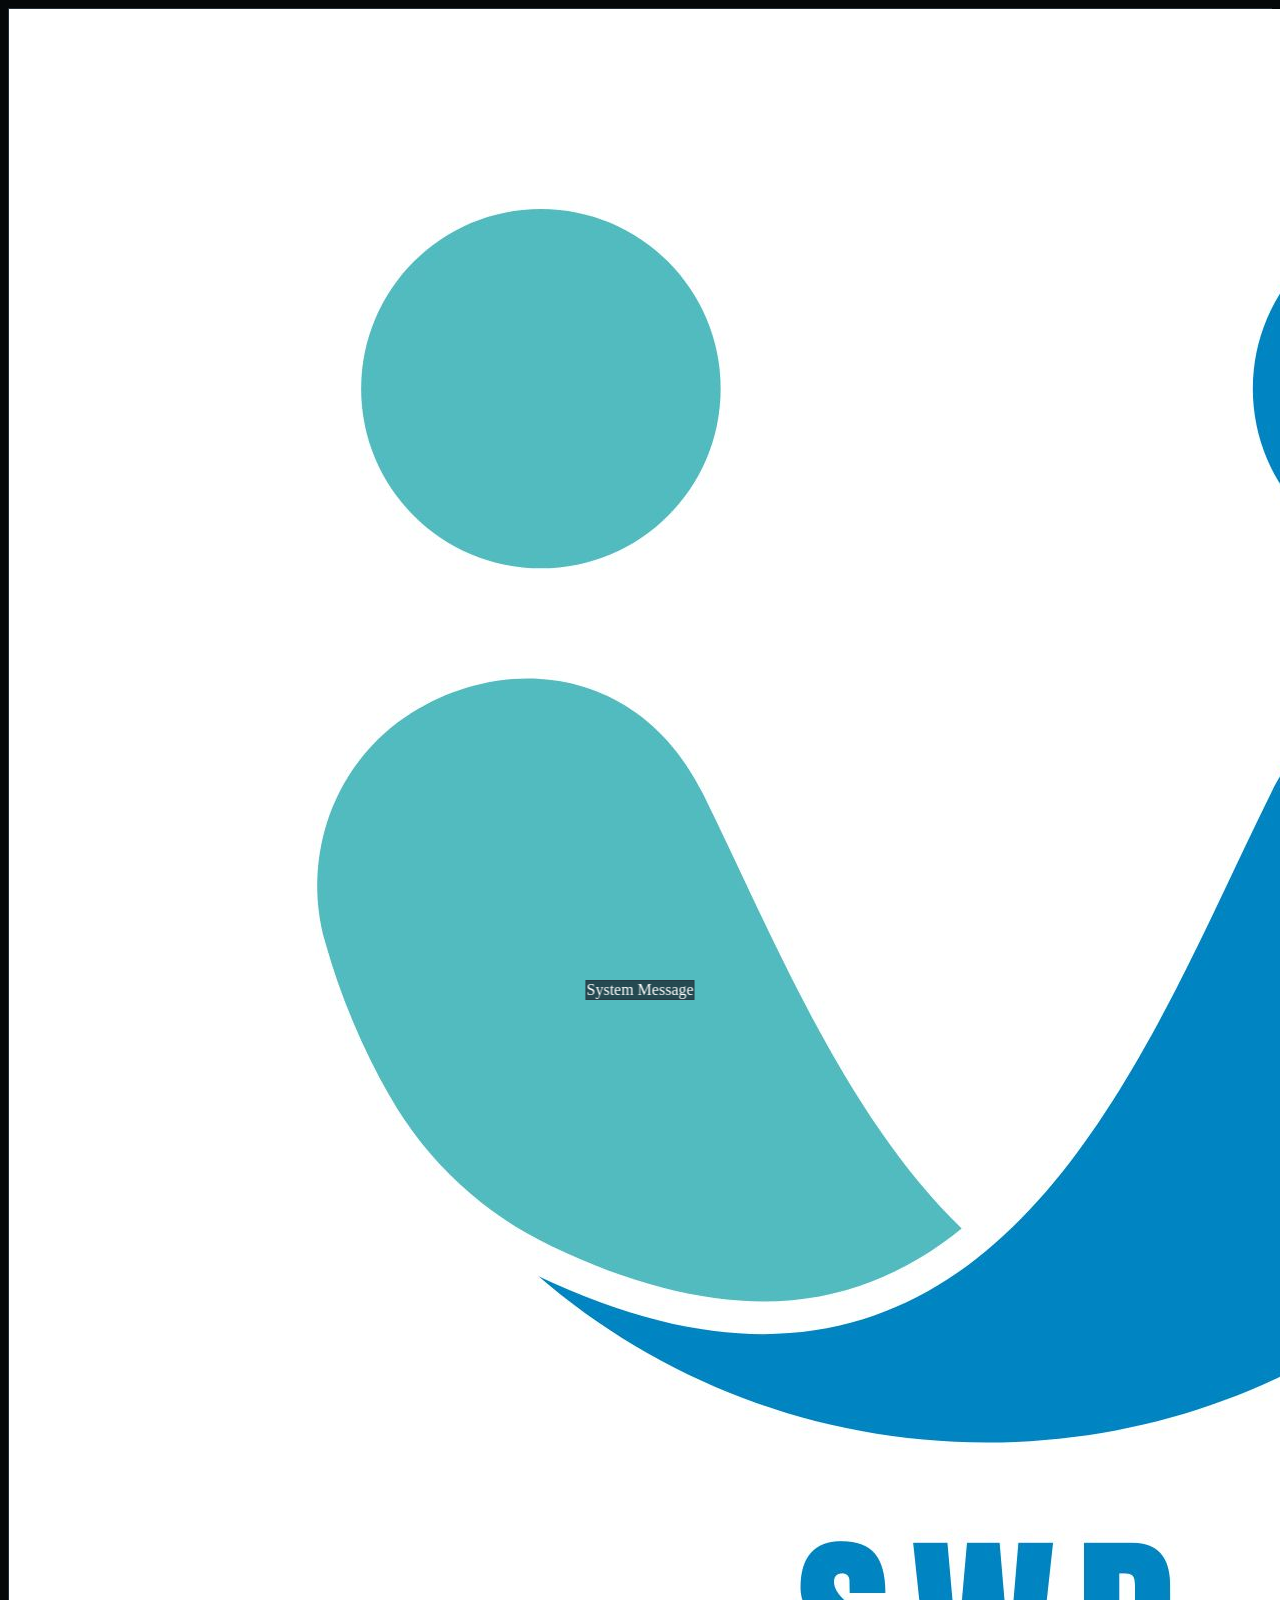
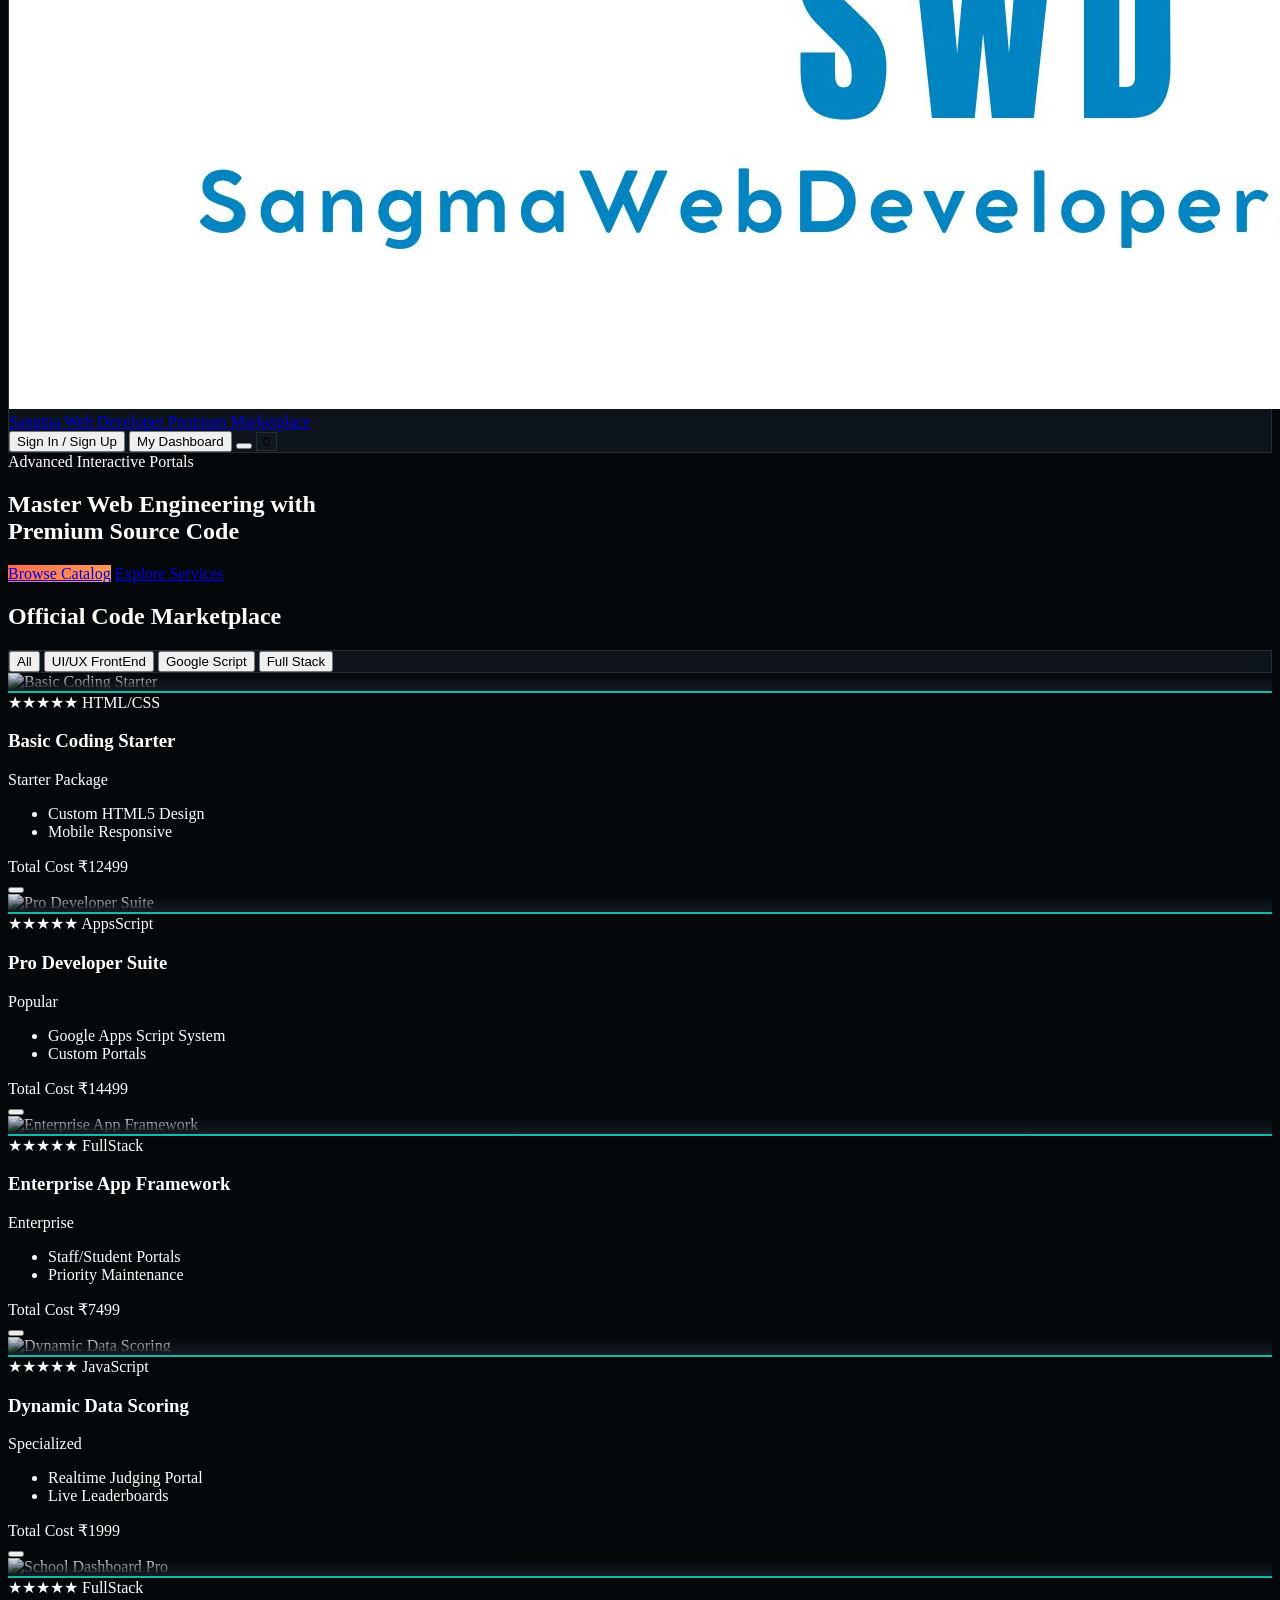
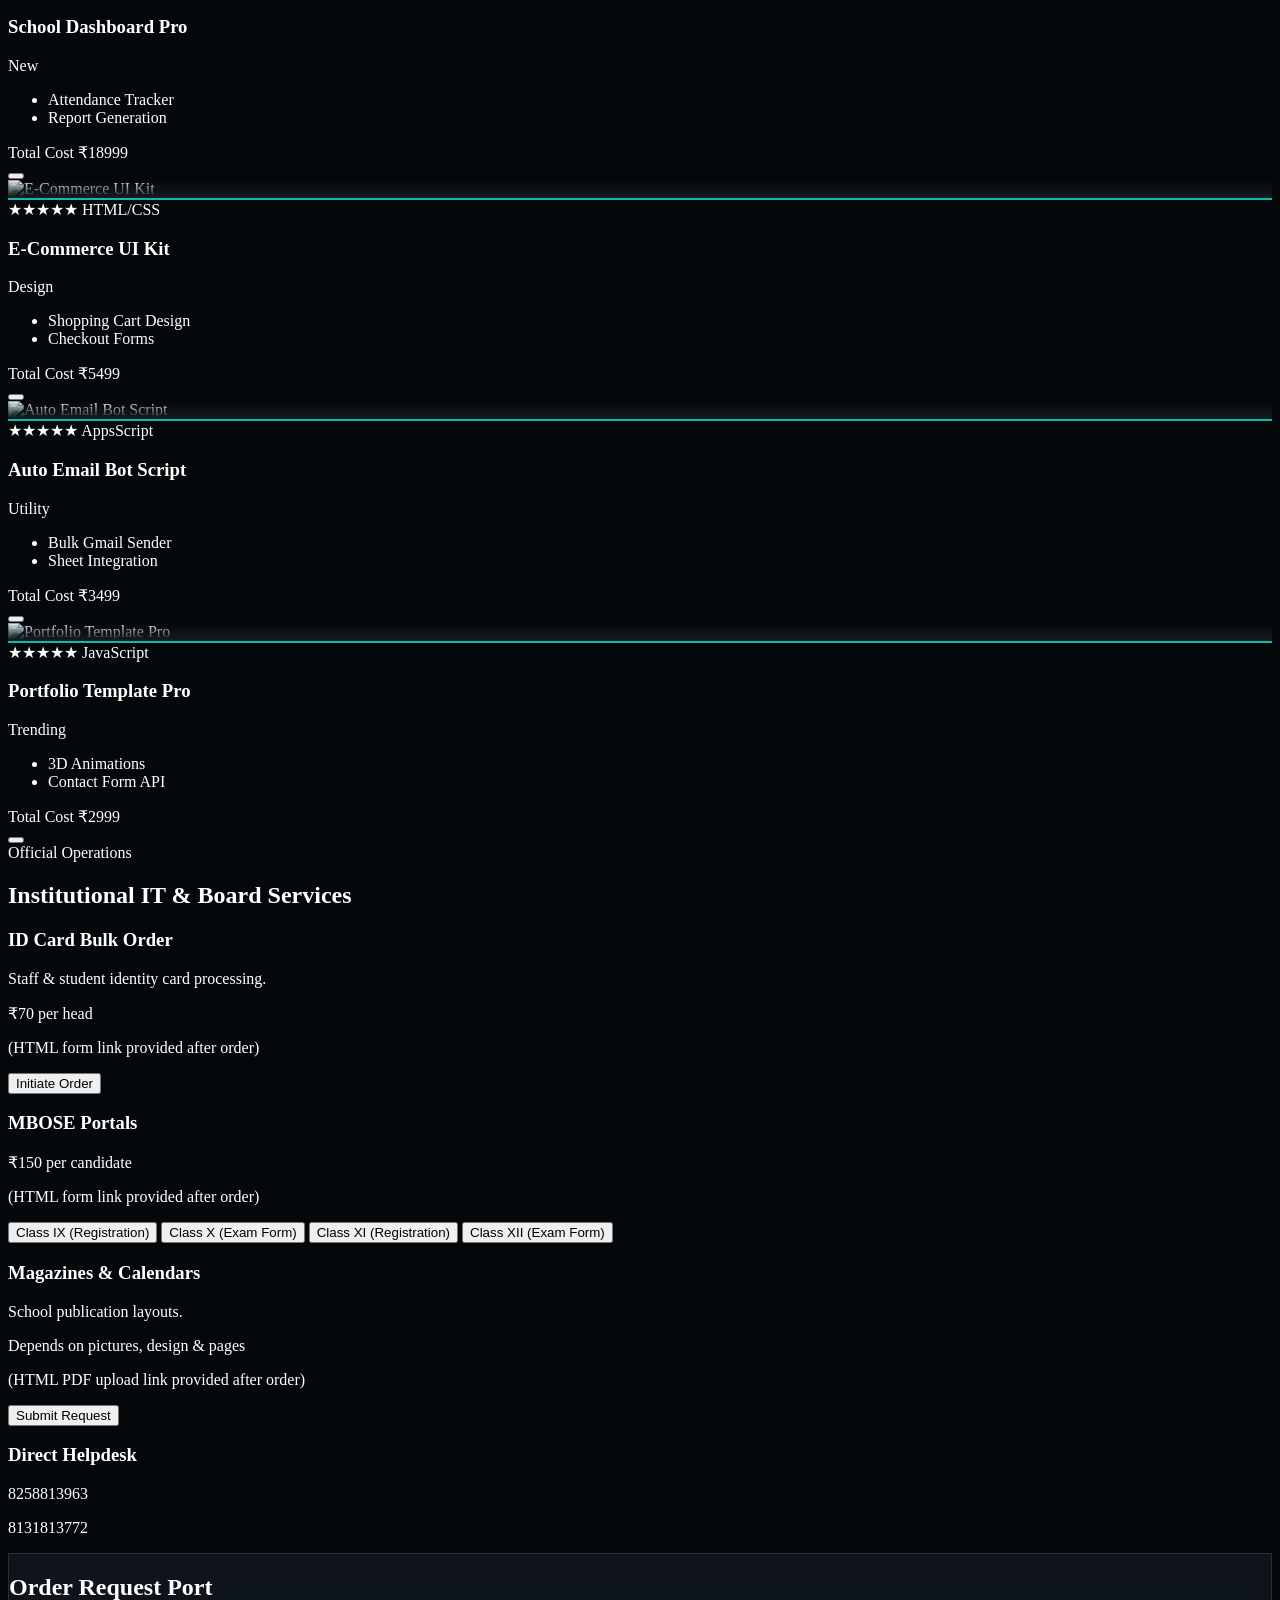
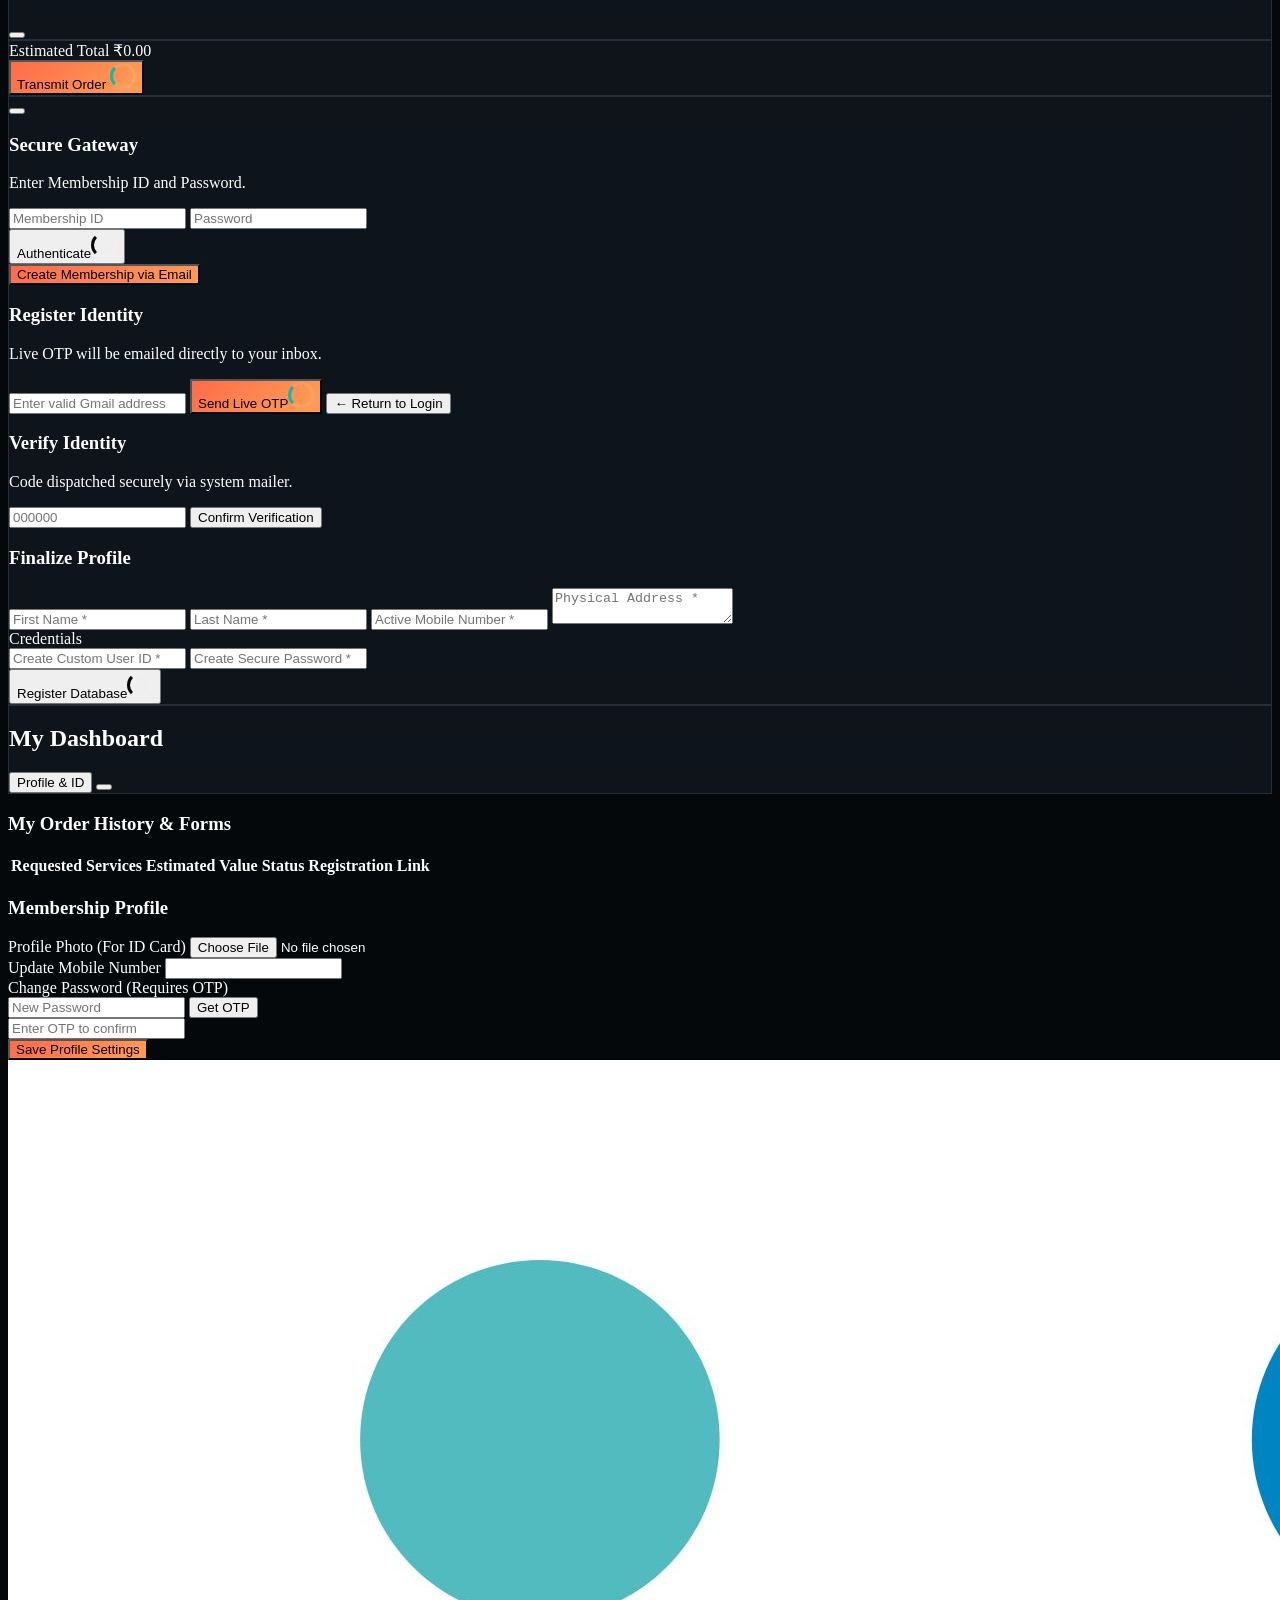
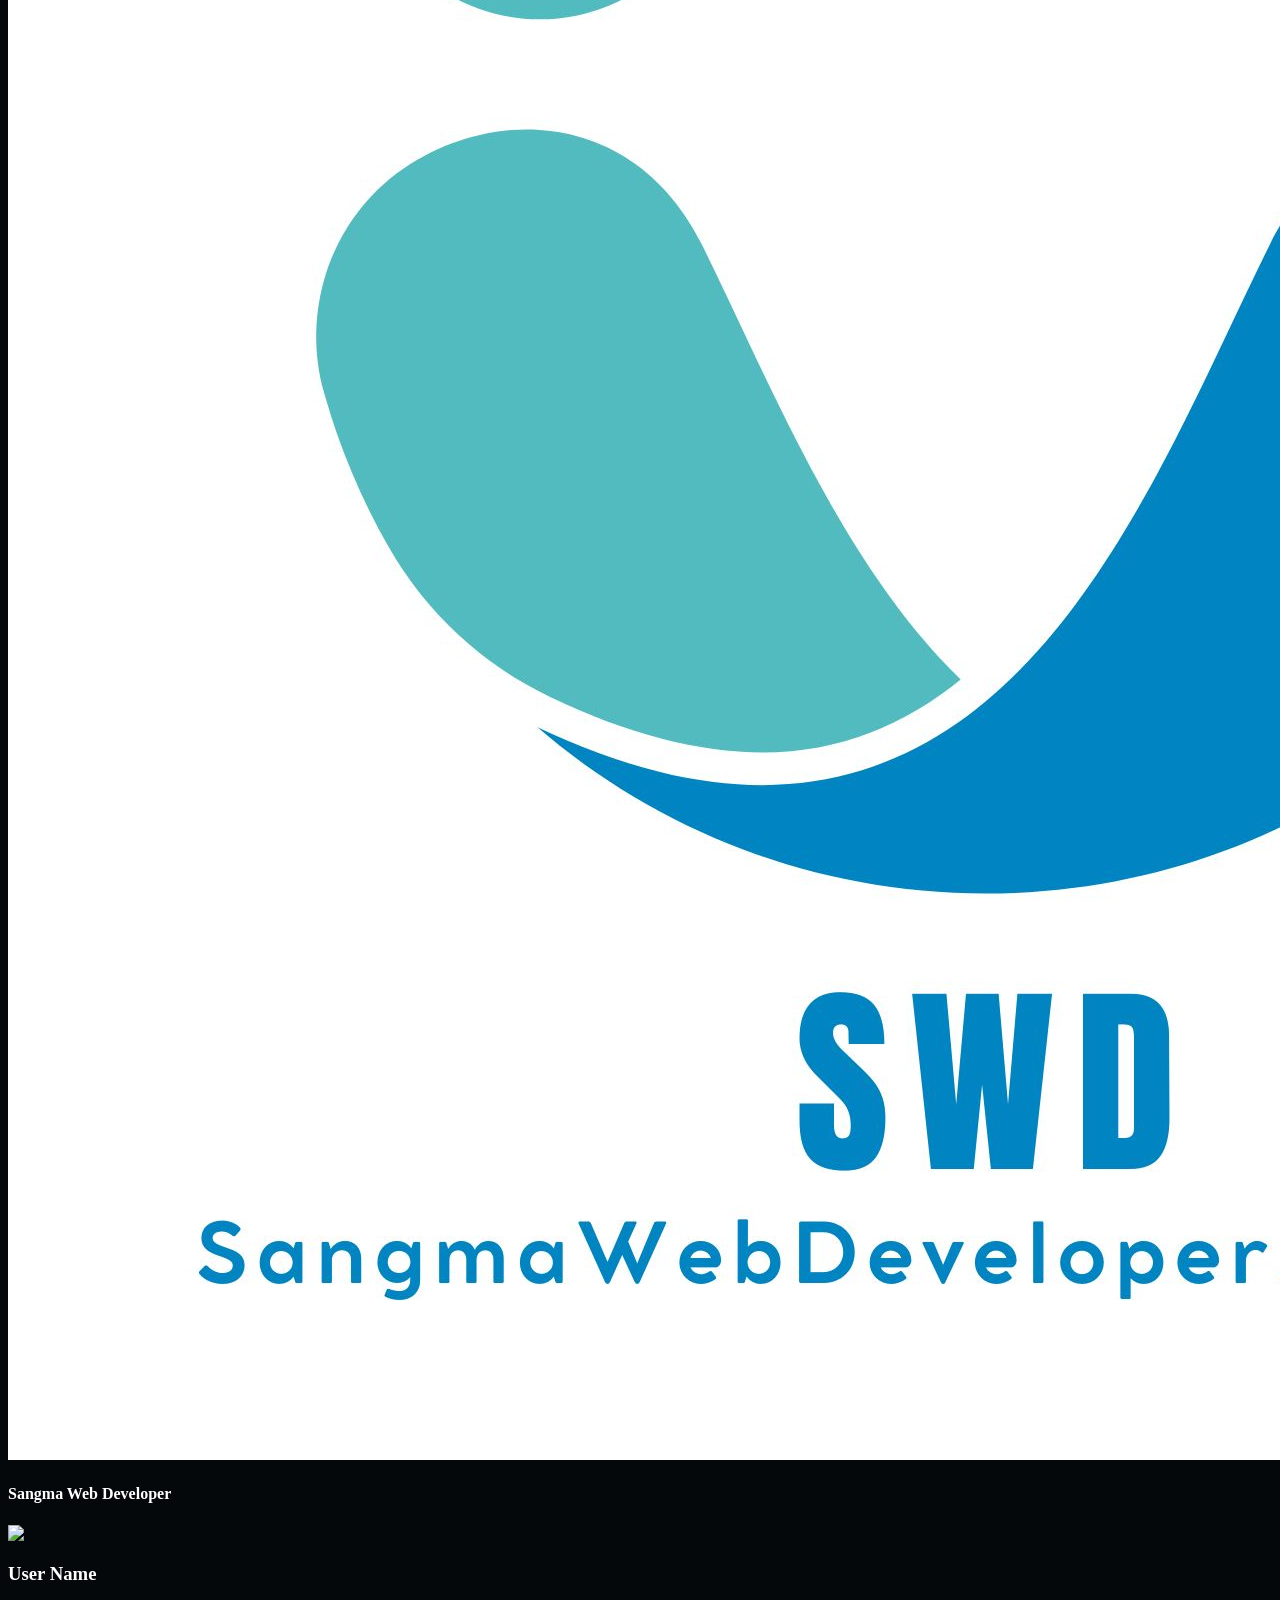
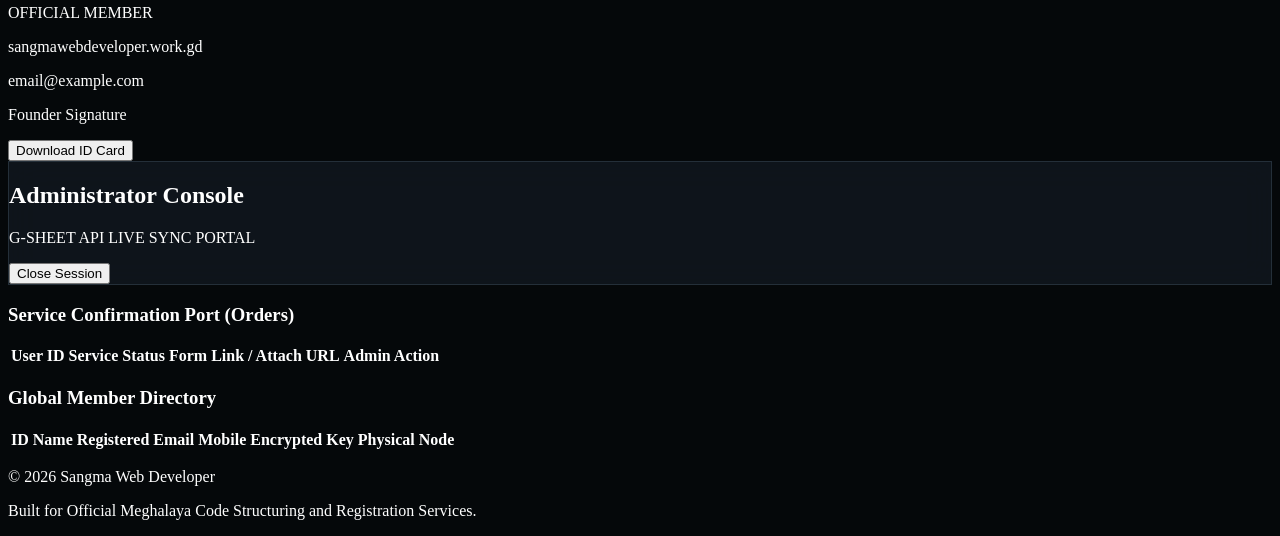
==== commit 83d0343f: "Update index.html" ====
--- a/index.html
+++ b/index.html
@@ -9,8 +9,12 @@
     <link rel="preconnect" href="https://fonts.googleapis.com">
     <link rel="preconnect" href="https://fonts.gstatic.com" crossorigin>
     <link href="https://fonts.googleapis.com/css2?family=Fira+Code:wght@400;500&family=Inter:wght@300;400;600;700;800&display=swap" rel="stylesheet">
+    
+    <!-- Required Libraries for ID Card -->
     <script src="https://cdn.tailwindcss.com"></script>
     <script src="https://unpkg.com/lucide@latest"></script>
+    <script src="https://cdnjs.cloudflare.com/ajax/libs/qrcodejs/1.0.0/qrcode.min.js"></script>
+    <script src="https://cdnjs.cloudflare.com/ajax/libs/html2canvas/1.4.1/html2canvas.min.js"></script>
 
     <script>
         tailwind.config = {
@@ -33,24 +37,18 @@
     <style>
         body { background-color: #05080a; color: #ffffff; overflow-x: hidden; }
         .glass { background: rgba(19, 27, 35, 0.7); backdrop-filter: blur(16px); border: 1px solid rgba(42, 54, 66, 0.8); }
-        
         .card-3d { transition: all 0.4s cubic-bezier(0.175, 0.885, 0.32, 1.275); transform-style: preserve-3d; }
         .card-3d:hover { transform: translateY(-10px) scale(1.02); box-shadow: 0 20px 40px -10px rgba(20, 184, 166, 0.4), 0 10px 20px -5px rgba(255, 107, 74, 0.3); border-color: #14b8a6; z-index: 10; }
-        
         .img-overlay { position: relative; overflow: hidden; border-bottom: 2px solid #14b8a6; }
         .img-overlay::after { content: ''; position: absolute; inset: 0; background: linear-gradient(to top, #131b23 5%, transparent 100%); }
         .card-img { width: 100%; height: 160px; object-fit: cover; transition: transform 0.5s ease; }
         .card-3d:hover .card-img { transform: scale(1.1) rotate(2deg); }
-
         .gradient-orange-btn { background: linear-gradient(135deg, #ff6b4a, #ff9b54, #ff6b4a); background-size: 200% auto; transition: all 0.4s ease; }
         .gradient-orange-btn:hover { background-position: right center; transform: translateY(-2px) scale(1.02); box-shadow: 0 10px 25px -5px rgba(255, 107, 74, 0.5); }
-
         .loader { border: 3px solid rgba(255,255,255,0.1); border-left-color: #14b8a6; border-radius: 50%; width: 20px; height: 20px; animation: spin 1s linear infinite; display: inline-block; }
         @keyframes spin { 0% { transform: rotate(0deg); } 100% { transform: rotate(360deg); } }
-
         .toast { position: fixed; bottom: -100px; left: 50%; transform: translateX(-50%); transition: bottom 0.4s ease-out; z-index: 9999; }
         .toast.show { bottom: 30px; }
-        
         ::-webkit-scrollbar { width: 8px; }
         ::-webkit-scrollbar-track { background: #0a0f14; }
         ::-webkit-scrollbar-thumb { background: #2a3642; border-radius: 4px; }
@@ -80,19 +78,14 @@
                 </div>
             </a>
 
-            <!-- Right: Auth & Cart -->
             <div class="flex items-center gap-3 sm:gap-5">
                 <button id="nav-login-btn" onclick="openAuthModal()" class="text-xs font-bold text-white bg-brand-teal/10 hover:bg-brand-teal hover:text-brand-dark px-4 py-2.5 rounded-xl transition-all flex items-center gap-2 border border-brand-teal/30 shadow-[0_0_15px_rgba(20,184,166,0.2)]">
                     <i data-lucide="user" class="w-4 h-4"></i> <span class="hidden sm:inline">Sign In / Sign Up</span>
                 </button>
-
-                <!-- Member Dashboard Button (Hidden until login) -->
                 <button id="user-dash-btn" onclick="openUserDashboard()" class="hidden text-xs font-bold text-emerald-400 bg-emerald-400/10 hover:bg-emerald-400 hover:text-brand-dark px-4 py-2.5 rounded-xl transition-all flex items-center gap-2 border border-emerald-400/20 shadow-[0_0_10px_rgba(52,211,153,0.1)]">
                     <i data-lucide="layout-dashboard" class="w-4 h-4"></i> <span class="hidden sm:inline">My Dashboard</span>
                 </button>
-                
                 <button id="logout-btn" onclick="logout()" class="hidden text-xs font-bold text-rose-400 hover:text-white bg-rose-500/10 hover:bg-rose-500/80 px-3 py-2 rounded-lg transition-all border border-rose-500/20"><i data-lucide="log-out" class="w-3.5 h-3.5"></i></button>
-
                 <button onclick="toggleCart()" class="relative p-2.5 rounded-xl glass hover:border-brand-orange transition-all flex items-center justify-center text-white hover:scale-105 group border-brand-border/50 hover:border-brand-orange">
                     <i data-lucide="shopping-cart" class="w-5 h-5 group-hover:text-brand-orange transition-colors"></i>
                     <span id="cart-count-badge" class="absolute -top-2 -right-2 bg-gradient-to-r from-brand-orange to-brand-orangeLight text-white text-xs font-black rounded-full h-5 w-5 flex items-center justify-center scale-0 transition-transform shadow-[0_0_10px_rgba(255,107,74,0.5)] border border-brand-dark">0</span>
@@ -135,12 +128,10 @@
                 <button onclick="filterProducts('FullStack')" class="filter-btn px-5 py-2 rounded-lg text-xs font-bold text-slate-400 hover:text-white" data-cat="FullStack">Full Stack</button>
             </div>
         </div>
-        <div id="product-grid" class="grid grid-cols-1 md:grid-cols-2 lg:grid-cols-4 gap-8">
-            <!-- Dynamic Cards -->
-        </div>
+        <div id="product-grid" class="grid grid-cols-1 md:grid-cols-2 lg:grid-cols-4 gap-8"></div>
     </section>
 
-    <!-- Professional Services Section with Updated Pricing -->
+    <!-- Professional Services Section -->
     <section id="services" class="py-20 px-4 bg-gradient-to-b from-brand-card/40 to-brand-dark border-y border-brand-border/50 relative">
         <div class="max-w-7xl mx-auto w-full relative z-10">
             <div class="text-center mb-14">
@@ -231,7 +222,6 @@
         <div id="auth-modal-content" class="relative w-full max-w-sm glass border-2 border-brand-border/50 rounded-3xl p-8 shadow-[0_0_50px_rgba(20,184,166,0.1)] text-center max-h-[90vh] overflow-y-auto transform scale-95 transition-transform duration-400">
             <button onclick="closeAuthModal()" class="absolute top-4 right-4 text-slate-400 hover:text-rose-400 bg-brand-dark p-2 rounded-full border border-brand-border hover:border-rose-500 z-10"><i data-lucide="x" class="w-4 h-4"></i></button>
             
-            <!-- Login View -->
             <div id="auth-view-login">
                 <div class="w-16 h-16 rounded-2xl bg-brand-dark flex items-center justify-center mx-auto mb-5 border border-brand-teal/30"><i data-lucide="fingerprint" class="w-8 h-8 text-brand-teal"></i></div>
                 <h3 class="text-2xl font-extrabold text-white mb-2">Secure Gateway</h3>
@@ -248,7 +238,6 @@
                 </div>
             </div>
 
-            <!-- Signup Step 1: Email -->
             <div id="auth-view-signup-email" class="hidden">
                 <div class="w-16 h-16 rounded-2xl bg-brand-dark flex items-center justify-center mx-auto mb-5 border border-brand-orange/30"><i data-lucide="at-sign" class="w-8 h-8 text-brand-orange"></i></div>
                 <h3 class="text-2xl font-extrabold text-white mb-2">Register Identity</h3>
@@ -260,18 +249,15 @@
                 <button onclick="switchAuthView('login')" class="text-xs text-brand-teal hover:text-white font-bold">← Return to Login</button>
             </div>
 
-            <!-- Signup Step 2: OTP -->
             <div id="auth-view-signup-otp" class="hidden">
                 <h3 class="text-2xl font-extrabold text-white mb-2">Verify Identity</h3>
                 <div class="bg-brand-dark border border-brand-border p-3 rounded-xl mb-5">
-                    <p class="text-slate-400 text-[11px]">Code dispatched securely via system mailer:</p>
-                    <p class="text-brand-teal font-mono text-[11px] mt-1 bg-brand-teal/10 p-1 rounded inline-block">sengkanxangma@gmail.com</p>
+                    <p class="text-slate-400 text-[11px]">Code dispatched securely via system mailer.</p>
                 </div>
                 <input type="text" id="signup-otp" placeholder="000000" maxlength="6" class="w-full bg-[#05080a] border border-brand-border rounded-xl px-4 py-4 text-2xl text-brand-orange focus:border-brand-orange text-center tracking-[0.5em] font-mono font-black mb-4 shadow-inner">
                 <button onclick="verifyOTP()" class="w-full bg-emerald-500 hover:bg-emerald-400 py-3.5 rounded-xl text-white font-black text-sm mb-3 shadow-[0_0_15px_rgba(16,185,129,0.4)]">Confirm Verification</button>
             </div>
 
-            <!-- Signup Step 3: Full Profile -->
             <div id="auth-view-signup-profile" class="hidden text-left">
                 <h3 class="text-xl font-extrabold text-white mb-4 text-center">Finalize Profile</h3>
                 <div class="space-y-3 mb-6 max-h-[45vh] overflow-y-auto pr-2 custom-scroll">
@@ -290,26 +276,94 @@
         </div>
     </div>
 
-    <!-- Public User Dashboard Modal with Formatted Status Badges -->
+    <!-- Public User Dashboard Modal with Profile & ID Card -->
     <div id="user-dashboard-modal" class="fixed inset-0 z-[70] bg-[#05080a] hidden flex-col transition-opacity duration-500 opacity-0">
         <div class="glass border-b border-brand-border p-4 sm:p-6 flex justify-between items-center">
             <h2 class="text-2xl font-black text-white flex items-center gap-3"><i data-lucide="layout-dashboard" class="w-8 h-8 text-emerald-400"></i> My Dashboard</h2>
-            <button onclick="closeUserDashboard()" class="text-slate-400 hover:text-white bg-brand-card p-2 rounded-full border border-brand-border hover:border-emerald-400"><i data-lucide="x" class="w-5 h-5"></i></button>
-        </div>
-        <div class="flex-1 overflow-y-auto p-4 sm:p-8 max-w-5xl mx-auto w-full">
-            <div class="bg-brand-card/50 p-6 rounded-2xl border border-brand-border/50 shadow-2xl">
-                <h3 class="text-white font-extrabold mb-5 flex items-center gap-2 text-lg"><i data-lucide="list-ordered" class="w-5 h-5 text-brand-teal"></i> My Order History & Status</h3>
+            <div class="flex gap-3">
+                <button onclick="toggleProfileView()" class="text-brand-teal hover:text-white bg-brand-card p-2 rounded-lg border border-brand-border hover:border-brand-teal flex items-center gap-2 text-xs font-bold"><i data-lucide="user-cog" class="w-4 h-4"></i> Profile & ID</button>
+                <button onclick="closeUserDashboard()" class="text-slate-400 hover:text-white bg-brand-card p-2 rounded-full border border-brand-border hover:border-emerald-400"><i data-lucide="x" class="w-5 h-5"></i></button>
+            </div>
+        </div>
+        
+        <div class="flex-1 overflow-y-auto p-4 sm:p-8 max-w-5xl mx-auto w-full relative">
+            
+            <!-- Orders View -->
+            <div id="user-orders-view" class="bg-brand-card/50 p-6 rounded-2xl border border-brand-border/50 shadow-2xl transition-all">
+                <h3 class="text-white font-extrabold mb-5 flex items-center gap-2 text-lg"><i data-lucide="list-ordered" class="w-5 h-5 text-brand-teal"></i> My Order History & Forms</h3>
                 <div class="bg-[#05080a] rounded-xl border border-brand-border overflow-x-auto shadow-inner">
                     <table class="w-full text-left text-sm text-slate-300 whitespace-nowrap">
-                        <thead class="bg-brand-dark"><tr class="border-b border-brand-border text-brand-teal text-xs tracking-wider uppercase font-bold"><th class="p-4">Requested Services/Codes</th><th class="p-4">Estimated Value</th><th class="p-4">Admin Confirmation Status</th></tr></thead>
+                        <thead class="bg-brand-dark"><tr class="border-b border-brand-border text-brand-teal text-xs tracking-wider uppercase font-bold"><th class="p-4">Requested Services</th><th class="p-4">Estimated Value</th><th class="p-4">Status</th><th class="p-4">Registration Link</th></tr></thead>
                         <tbody id="user-orders-list" class="divide-y divide-brand-border/30"></tbody>
                     </table>
                 </div>
             </div>
+
+            <!-- Profile & ID View (Hidden by default) -->
+            <div id="user-profile-view" class="hidden bg-brand-card/50 p-6 rounded-2xl border border-brand-border/50 shadow-2xl transition-all">
+                <h3 class="text-white font-extrabold mb-5 flex items-center gap-2 text-lg"><i data-lucide="id-card" class="w-5 h-5 text-brand-orange"></i> Membership Profile</h3>
+                
+                <div class="grid grid-cols-1 md:grid-cols-2 gap-8">
+                    <!-- Update Form -->
+                    <div class="space-y-4">
+                        <div>
+                            <label class="text-xs text-brand-teal font-bold mb-1 block">Profile Photo (For ID Card)</label>
+                            <input type="file" id="profile-photo-upload" accept="image/*" class="w-full text-xs text-slate-400 file:mr-4 file:py-2 file:px-4 file:rounded-full file:border-0 file:text-xs file:font-semibold file:bg-brand-teal/10 file:text-brand-teal hover:file:bg-brand-teal/20" onchange="previewPhoto(this)">
+                        </div>
+                        <div>
+                            <label class="text-xs text-brand-teal font-bold mb-1 block">Update Mobile Number</label>
+                            <input type="tel" id="update-mobile" class="w-full bg-[#05080a] border border-brand-border rounded-xl px-4 py-2.5 text-sm text-white focus:border-brand-teal">
+                        </div>
+                        <div class="pt-4 border-t border-brand-border/50">
+                            <label class="text-xs text-rose-400 font-bold mb-1 block">Change Password (Requires OTP)</label>
+                            <div class="flex gap-2 mb-2">
+                                <input type="password" id="update-password" placeholder="New Password" class="w-full bg-[#05080a] border border-brand-border rounded-xl px-4 py-2.5 text-sm text-white focus:border-brand-teal">
+                                <button onclick="requestPasswordOTP()" class="bg-brand-teal text-brand-dark px-3 rounded-xl text-xs font-bold whitespace-nowrap hover:bg-teal-400">Get OTP</button>
+                            </div>
+                            <input type="text" id="verify-pass-otp" placeholder="Enter OTP to confirm" class="w-full bg-[#05080a] border border-brand-border rounded-xl px-4 py-2.5 text-sm text-white focus:border-brand-teal hidden mb-2">
+                        </div>
+                        <button onclick="saveProfileUpdates()" class="w-full gradient-orange-btn py-3 rounded-xl text-white font-black text-sm shadow-lg mt-4">Save Profile Settings</button>
+                    </div>
+
+                    <!-- ID Card Preview & Download -->
+                    <div class="flex flex-col items-center justify-center border-l border-brand-border/50 pl-0 md:pl-8">
+                        <div id="id-card-render-area" class="bg-white w-[250px] h-[380px] rounded-2xl relative overflow-hidden shadow-2xl scale-[0.8] origin-top">
+                            <!-- Green Header Curve Design -->
+                            <div class="absolute top-0 left-0 w-full h-[120px] bg-brand-teal rounded-b-[50%] scale-x-[1.5] -translate-y-[20px]"></div>
+                            
+                            <div class="relative z-10 flex flex-col items-center pt-6 px-4 text-center">
+                                <img src="images/favicologo.png" alt="Logo" class="w-8 h-8 mb-2">
+                                <h4 class="text-brand-dark font-black text-sm uppercase tracking-wider leading-tight">Sangma Web Developer</h4>
+                                
+                                <div class="w-24 h-24 rounded-full border-4 border-white overflow-hidden my-3 shadow-md bg-slate-200">
+                                    <img id="id-card-photo" src="https://placehold.co/200x200/e2e8f0/64748b?text=Photo" class="w-full h-full object-cover">
+                                </div>
+                                
+                                <h3 id="id-card-uid" class="text-brand-dark font-extrabold text-lg uppercase mb-1">User Name</h3>
+                                <p class="text-brand-teal font-bold text-[10px] mb-3">OFFICIAL MEMBER</p>
+                                
+                                <div id="qrcode-container" class="w-16 h-16 mb-2"></div>
+                                
+                                <div class="absolute bottom-4 w-full flex justify-between px-6 items-end">
+                                    <div class="text-[8px] text-left leading-tight text-slate-600 font-bold">
+                                        <p>sangmawebdeveloper.work.gd</p>
+                                        <p id="id-card-email">email@example.com</p>
+                                    </div>
+                                    <div class="text-right">
+                                        <img src="images/signature.png" alt="Signature" class="h-6 w-auto mb-0.5 opacity-80" onerror="this.style.display='none'">
+                                        <p class="text-[7px] text-brand-dark font-bold border-t border-slate-300 pt-0.5">Founder Signature</p>
+                                    </div>
+                                </div>
+                            </div>
+                        </div>
+                        <button onclick="downloadIDCard()" class="bg-brand-teal hover:bg-teal-400 text-brand-dark px-6 py-2.5 rounded-xl text-xs font-black shadow-md flex items-center gap-2 mt-[-30px]"><i data-lucide="download" class="w-4 h-4"></i> Download ID Card</button>
+                    </div>
+                </div>
+            </div>
         </div>
     </div>
 
-    <!-- Hidden Secure Admin Dashboard with Formatted Status Badges -->
+    <!-- Hidden Secure Admin Dashboard with Link Attachment -->
     <div id="admin-dashboard-modal" class="fixed inset-0 z-[80] bg-[#05080a] hidden flex-col transition-opacity duration-500 opacity-0">
         <div class="glass border-b border-brand-border p-4 sm:p-6 flex justify-between items-center relative overflow-hidden">
             <div class="absolute inset-0 bg-brand-teal/5 pointer-events-none"></div>
@@ -327,7 +381,7 @@
                 <h3 class="text-white font-extrabold mb-5 flex items-center gap-2 text-lg"><i data-lucide="server" class="w-5 h-5 text-brand-orange"></i> Service Confirmation Port (Orders)</h3>
                 <div class="bg-[#05080a] rounded-xl border border-brand-border overflow-x-auto shadow-inner">
                     <table class="w-full text-left text-sm text-slate-300 whitespace-nowrap">
-                        <thead class="bg-brand-dark"><tr class="border-b border-brand-border text-brand-teal text-xs tracking-wider uppercase font-bold"><th class="p-4">User ID</th><th class="p-4">Service/Code Requisition</th><th class="p-4">Value</th><th class="p-4">Status Check</th><th class="p-4">Admin Action</th></tr></thead>
+                        <thead class="bg-brand-dark"><tr class="border-b border-brand-border text-brand-teal text-xs tracking-wider uppercase font-bold"><th class="p-4">User ID</th><th class="p-4">Service</th><th class="p-4">Status</th><th class="p-4">Form Link / Attach URL</th><th class="p-4">Admin Action</th></tr></thead>
                         <tbody id="admin-orders-list" class="divide-y divide-brand-border/30"></tbody>
                     </table>
                 </div>
@@ -357,8 +411,8 @@
         document.getElementById('current-year').innerText = new Date().getFullYear();
 
         // ============================================================================
-        // PASTE YOUR DEPLOYED GOOGLE APPS SCRIPT WEB APP URL HERE:
-        const GOOGLE_SHEET_API_URL = "https://script.google.com/macros/s/AKfycbxEj2UI96f7esvK2cK1AgEB2s05rdCCgCKHmWhPu5ZmrjHYx0qcbDZXYHSCaCqLP0OasA/exec"; 
+        // YOUR DEPLOYED GOOGLE APPS SCRIPT WEB APP URL IS HERE:
+        const GOOGLE_SHEET_API_URL = "https://script.google.com/macros/s/AKfycbwJ2mkkFnrAFTlK_zpDueQDv7qQoUv0OTItW57fc-tlXIGtCldB0nuHqz3JcSH4R-T3vA/exec"; 
         // ============================================================================
 
         const products = [
@@ -374,6 +428,10 @@
 
         let cart = []; let isMember = false; let activeUser = null; let pendingAction = null; 
         let currentSignupEmail = ""; let generatedOTP = "";
+        
+        let activeUserProfileData = null;
+        let profilePhotoBase64 = null;
+        let activePasswordOTP = null;
 
         function showToast(msg, type = 'info') {
             const t = document.getElementById('sys-toast'); const i = document.getElementById('sys-toast-icon');
@@ -390,8 +448,7 @@
                     headers: { 'Content-Type': 'text/plain;charset=utf-8' },
                     body: JSON.stringify(payload)
                 });
-                const result = await response.json();
-                return result;
+                return await response.json();
             } catch (error) {
                 console.error('API Error:', error); 
                 return { status: 'error', message: 'Delivery Failed. Check API URL.' };
@@ -446,18 +503,16 @@
             
             document.getElementById('send-otp-text').classList.add('hidden'); document.getElementById('send-otp-loader').classList.remove('hidden');
 
-            generatedOTP = Math.floor(100000 + Math.random() * 900000).toString(); // Generate 6 digit OTP
+            generatedOTP = Math.floor(100000 + Math.random() * 900000).toString();
             currentSignupEmail = email.toLowerCase();
 
-            const res = await apiRequest({ action: 'sendOTP', email: currentSignupEmail, otp: generatedOTP });
+            const res = await apiRequest({ action: 'sendOTP', email: currentSignupEmail, otp: generatedOTP, isPasswordReset: false });
             
             document.getElementById('send-otp-text').classList.remove('hidden'); document.getElementById('send-otp-loader').classList.add('hidden');
 
             if(res.status === 'success') {
-                showToast(`OTP successfully sent from sengkanxangma@gmail.com to ${currentSignupEmail}`, "success");
+                showToast(`OTP successfully sent to ${currentSignupEmail}`, "success");
                 switchAuthView('signup-otp');
-            } else if (res.message === 'Email Exists') {
-                showToast("Only single user with single email allowed. This email is already registered.", "error");
             } else {
                 showToast(res.message, "error");
             }
@@ -486,9 +541,7 @@
             if(res.status === 'success') {
                 showToast(`Registration Complete! Credentials transmitted securely to your inbox.`, "success");
                 document.getElementById('login-uid').value = u; switchAuthView('login');
-            } else {
-                showToast("Registration Failed. Ensure Google API URL is active.", "error");
-            }
+            } else { showToast("Registration Failed. Ensure Google API URL is active.", "error"); }
         }
 
         async function executeLogin() {
@@ -512,7 +565,17 @@
             document.getElementById('login-btn-text').classList.remove('hidden'); document.getElementById('login-btn-loader').classList.add('hidden');
 
             if(res.status === 'success') {
-                isMember = true; activeUser = uid;
+                isMember = true; activeUser = uid; activeUserProfileData = res.user;
+                
+                // Initialize ID Card Data
+                document.getElementById('update-mobile').value = res.user.mobile;
+                document.getElementById('qrcode-container').innerHTML = '';
+                new QRCode(document.getElementById('qrcode-container'), {
+                    text: `ID:${res.user.userId}|Email:${res.user.email}`, width: 64, height: 64, colorDark: "#05080a", colorLight: "#ffffff"
+                });
+                document.getElementById('id-card-uid').innerText = res.user.userId;
+                document.getElementById('id-card-email').innerText = res.user.email;
+                if(res.user.photo) { document.getElementById('id-card-photo').src = res.user.photo; profilePhotoBase64 = res.user.photo; }
                 
                 document.getElementById('nav-login-btn').classList.add('hidden');
                 document.getElementById('user-dash-btn').classList.replace('hidden', 'flex');
@@ -525,7 +588,7 @@
         }
 
         function logout() {
-            isMember = false; activeUser = null;
+            isMember = false; activeUser = null; activeUserProfileData = null; profilePhotoBase64 = null;
             document.getElementById('nav-login-btn').classList.remove('hidden');
             document.getElementById('user-dash-btn').classList.replace('flex', 'hidden');
             document.getElementById('logout-btn').classList.replace('flex', 'hidden');
@@ -533,24 +596,98 @@
             cart = []; updateCartUI(); showToast("Logged out.", "info");
         }
 
+        // Profile & ID Logic
+        function toggleProfileView() {
+            const ordersView = document.getElementById('user-orders-view');
+            const profileView = document.getElementById('user-profile-view');
+            if (ordersView.classList.contains('hidden')) {
+                ordersView.classList.remove('hidden'); profileView.classList.add('hidden');
+            } else {
+                ordersView.classList.add('hidden'); profileView.classList.remove('hidden');
+            }
+        }
+
+        function previewPhoto(input) {
+            const file = input.files[0];
+            if (file) {
+                const reader = new FileReader();
+                reader.onload = function(e) {
+                    profilePhotoBase64 = e.target.result;
+                    document.getElementById('id-card-photo').src = profilePhotoBase64;
+                }
+                reader.readAsDataURL(file);
+            }
+        }
+
+        async function requestPasswordOTP() {
+            if (!activeUserProfileData) return;
+            showToast("Requesting OTP...", "info");
+            activePasswordOTP = Math.floor(100000 + Math.random() * 900000).toString();
+            const res = await apiRequest({ action: 'sendOTP', email: activeUserProfileData.email, otp: activePasswordOTP, isPasswordReset: true });
+            if (res.status === 'success') {
+                document.getElementById('verify-pass-otp').classList.remove('hidden');
+                showToast("OTP sent to your registered email.", "success");
+            } else { showToast(res.message, "error"); }
+        }
+
+        async function saveProfileUpdates() {
+            const newMobile = document.getElementById('update-mobile').value;
+            const newPass = document.getElementById('update-password').value;
+            const enteredOTP = document.getElementById('verify-pass-otp').value;
+            
+            let payload = { action: 'updateProfile', userId: activeUser, mobile: newMobile, photo: profilePhotoBase64 };
+            
+            if (newPass) {
+                if (enteredOTP !== activePasswordOTP) { showToast("Invalid OTP for password change.", "error"); return; }
+                payload.newPassword = newPass;
+            }
+            
+            showToast("Saving profile...", "info");
+            const res = await apiRequest(payload);
+            if (res.status === 'success') {
+                showToast("Profile updated successfully. Email notification sent.", "success");
+                document.getElementById('update-password').value = '';
+                document.getElementById('verify-pass-otp').value = '';
+                document.getElementById('verify-pass-otp').classList.add('hidden');
+            } else {
+                showToast("Failed to update profile.", "error");
+            }
+        }
+
+        function downloadIDCard() {
+            const card = document.getElementById('id-card-render-area');
+            card.classList.remove('scale-[0.8]');
+            html2canvas(card, { scale: 3, backgroundColor: null }).then(canvas => {
+                const link = document.createElement('a');
+                link.download = `Membership_ID_${activeUser}.png`;
+                link.href = canvas.toDataURL('image/png');
+                link.click();
+                card.classList.add('scale-[0.8]'); 
+            });
+        }
+
+        // Orders Logic
         async function openUserDashboard() {
             showToast("Loading your orders...", "info");
             const res = await apiRequest({ action: 'getUserOrders', userId: activeUser });
             if (res.status === 'success') {
                 const dash = document.getElementById('user-dashboard-modal');
+                document.getElementById('user-orders-view').classList.remove('hidden');
+                document.getElementById('user-profile-view').classList.add('hidden');
                 dash.classList.remove('hidden'); dash.classList.add('flex');
                 setTimeout(() => dash.classList.replace('opacity-0', 'opacity-100'), 50);
                 
-                document.getElementById('user-orders-list').innerHTML = res.orders.length === 0 ? `<tr><td colspan="3" class="p-4 text-center text-slate-500">No orders found.</td></tr>` : res.orders.map(o => `
+                document.getElementById('user-orders-list').innerHTML = res.orders.length === 0 ? `<tr><td colspan="4" class="p-4 text-center text-slate-500">No orders found.</td></tr>` : res.orders.map(o => `
                     <tr class="hover:bg-brand-teal/5 transition-colors">
                         <td class="p-4 text-xs font-medium text-slate-200">${o.items}</td>
                         <td class="p-4 font-mono font-bold text-white">₹${o.total}</td>
-                        <td class="p-4"><div class="inline-block px-4 py-2 rounded-lg text-[10px] font-black uppercase tracking-widest border whitespace-normal text-left max-w-[250px] leading-relaxed ${o.status.includes('Approved') ? 'bg-emerald-500/10 text-emerald-400 border-emerald-500/30' : 'bg-amber-500/10 text-amber-400 border-amber-500/30'}">${o.status}</div></td>
+                        <td class="p-4"><div class="inline-block px-4 py-2 rounded-lg text-[10px] font-black uppercase tracking-widest border whitespace-normal text-left max-w-[200px] leading-relaxed ${o.status.includes('Approved') ? 'bg-emerald-500/10 text-emerald-400 border-emerald-500/30' : 'bg-amber-500/10 text-amber-400 border-amber-500/30'}">${o.status}</div></td>
+                        <td class="p-4">
+                            ${o.link ? `<a href="${o.link}" target="_blank" class="text-xs bg-brand-teal text-brand-dark px-4 py-2 rounded-lg font-bold shadow-md hover:bg-teal-400 flex items-center w-max gap-2"><i data-lucide="external-link" class="w-3 h-3"></i> Open Form Link</a>` : `<span class="text-[10px] text-slate-500 italic">Pending Admin Link</span>`}
+                        </td>
                     </tr>`).join('');
                 lucide.createIcons();
-            } else {
-                showToast("Failed to fetch order history.", "error");
-            }
+            } else { showToast("Failed to fetch order history.", "error"); }
         }
         function closeUserDashboard() {
             const dash = document.getElementById('user-dashboard-modal');
@@ -558,6 +695,7 @@
             setTimeout(() => { dash.classList.remove('flex'); dash.classList.add('hidden'); }, 500);
         }
 
+        // Admin Logic
         function openAdminDashboard(users, orders) {
             const dash = document.getElementById('admin-dashboard-modal');
             dash.classList.remove('hidden'); dash.classList.add('flex');
@@ -573,9 +711,12 @@
                 <tr class="hover:bg-brand-teal/5 transition-colors">
                     <td class="p-4 font-black text-brand-teal">${o.userId}</td>
                     <td class="p-4 text-xs font-medium text-slate-200">${o.items}</td>
-                    <td class="p-4 font-mono font-bold text-white">₹${o.total}</td>
-                    <td class="p-4"><div class="inline-block px-4 py-2 rounded-lg text-[10px] font-black uppercase tracking-widest border whitespace-normal text-left max-w-[250px] leading-relaxed ${o.status.includes('Approved') ? 'bg-emerald-500/10 text-emerald-400 border-emerald-500/30' : 'bg-amber-500/10 text-amber-400 border-amber-500/30'}">${o.status}</div></td>
-                    <td class="p-4"><button onclick="adminToggleOrderStatus(${o.rowIndex}, '${o.status}')" class="text-xs bg-brand-border border border-slate-600 px-3 py-1.5 rounded-lg hover:bg-brand-teal hover:text-brand-dark hover:border-brand-teal font-bold transition-all shadow-md">Change Status</button></td>
+                    <td class="p-4 text-[10px] text-amber-400">${o.status}</td>
+                    <td class="p-4"><input type="text" id="admin-link-${o.rowIndex}" value="${o.link || ''}" placeholder="Paste URL Here" class="bg-brand-dark border border-brand-border text-xs px-2 py-1.5 rounded-md w-full focus:border-brand-teal text-white"></td>
+                    <td class="p-4 flex gap-2">
+                        <button onclick="adminToggleOrderStatus(${o.rowIndex}, '${o.status}')" class="text-[10px] bg-brand-border px-2 py-1.5 rounded hover:bg-brand-orange hover:text-white font-bold transition-all">Toggle Status</button>
+                        <button onclick="adminSaveOrderLink(${o.rowIndex})" class="text-[10px] bg-brand-teal text-brand-dark px-2 py-1.5 rounded hover:bg-teal-400 font-bold transition-all shadow-md">Save Link</button>
+                    </td>
                 </tr>`).join('');
             lucide.createIcons();
         }
@@ -590,29 +731,29 @@
             const newStatus = currentStatus === 'Under process' 
                 ? 'Approved for delivering and payment please contact given number 8258813963/8131813772' 
                 : 'Under process';
-                
             const res = await apiRequest({ action: 'updateOrderStatus', rowIndex: rowIndex, newStatus: newStatus });
             if (res.status === 'success') {
-                showToast("Database Updated: Order status synced with Google Sheets.", "success");
+                showToast("Order status synced with Google Sheets.", "success");
                 const freshRes = await apiRequest({ action: 'getAdminData' });
                 openAdminDashboard(freshRes.users, freshRes.orders);
-            } else {
-                showToast("Failed to update status in Google Sheets.", "error");
-            }
-        }
-
-        // --- Service Specific Pricing Rules & Logic ---
+            }
+        }
+        async function adminSaveOrderLink(rowIndex) {
+            const linkInput = document.getElementById(`admin-link-${rowIndex}`).value;
+            showToast("Attaching link to order...", "info");
+            const res = await apiRequest({ action: 'updateOrderStatus', rowIndex: rowIndex, formLink: linkInput });
+            if (res.status === 'success') { showToast("Link successfully attached.", "success"); } 
+            else { showToast("Failed to attach link.", "error"); }
+        }
+
+        // Cart Logic
         function processServiceOrder(serviceName) { 
             let price = 0;
             if (serviceName.includes('ID Card')) { price = 70; }
             if (serviceName.includes('MBOSE')) { price = 150; }
-            
             cart.push({ id: `srv-${Date.now()}`, title: serviceName, price: price, quantity: 1, type: 'Service' }); 
-            updateCartUI(); 
-            openCart(); 
-            showToast(`${serviceName} added to queue.`, "success"); 
-        }
-
+            updateCartUI(); openCart(); showToast(`${serviceName} added to queue.`, "success"); 
+        }
         function handleServiceClick(serviceName) { if (!isMember) { pendingAction = () => { processServiceOrder(serviceName); }; openAuthModal(); } else { processServiceOrder(serviceName); } }
         function handleAddToCart(productId) { if (!isMember) { pendingAction = () => { addToCart(productId); }; openAuthModal(); } else { addToCart(productId); } }
         function addToCart(productId) {
@@ -655,7 +796,6 @@
             const total = cart.reduce((sum, item) => sum + (item.price * item.quantity), 0);
             const itemsStr = cart.map(i => i.title).join(" + ");
             
-            // Set initial status to 'Under process'
             const res = await apiRequest({ action: 'order', userId: activeUser, items: itemsStr, total: total, status: 'Under process' });
             
             document.getElementById('order-btn-text').classList.remove('hidden'); document.getElementById('order-btn-loader').classList.add('hidden');
@@ -663,9 +803,7 @@
             if(res.status === 'success') {
                 showToast("Transmission Successful! Requisition logged to Google Sheets Database.", 'success');
                 cart = []; updateCartUI(); closeCart();
-            } else {
-                showToast("Transmission Failed. Ensure Google API URL is active.", 'error');
-            }
+            } else { showToast("Transmission Failed. Ensure Google API URL is active.", 'error'); }
         }
 
         window.addEventListener('DOMContentLoaded', () => { renderProducts(products); lucide.createIcons(); });
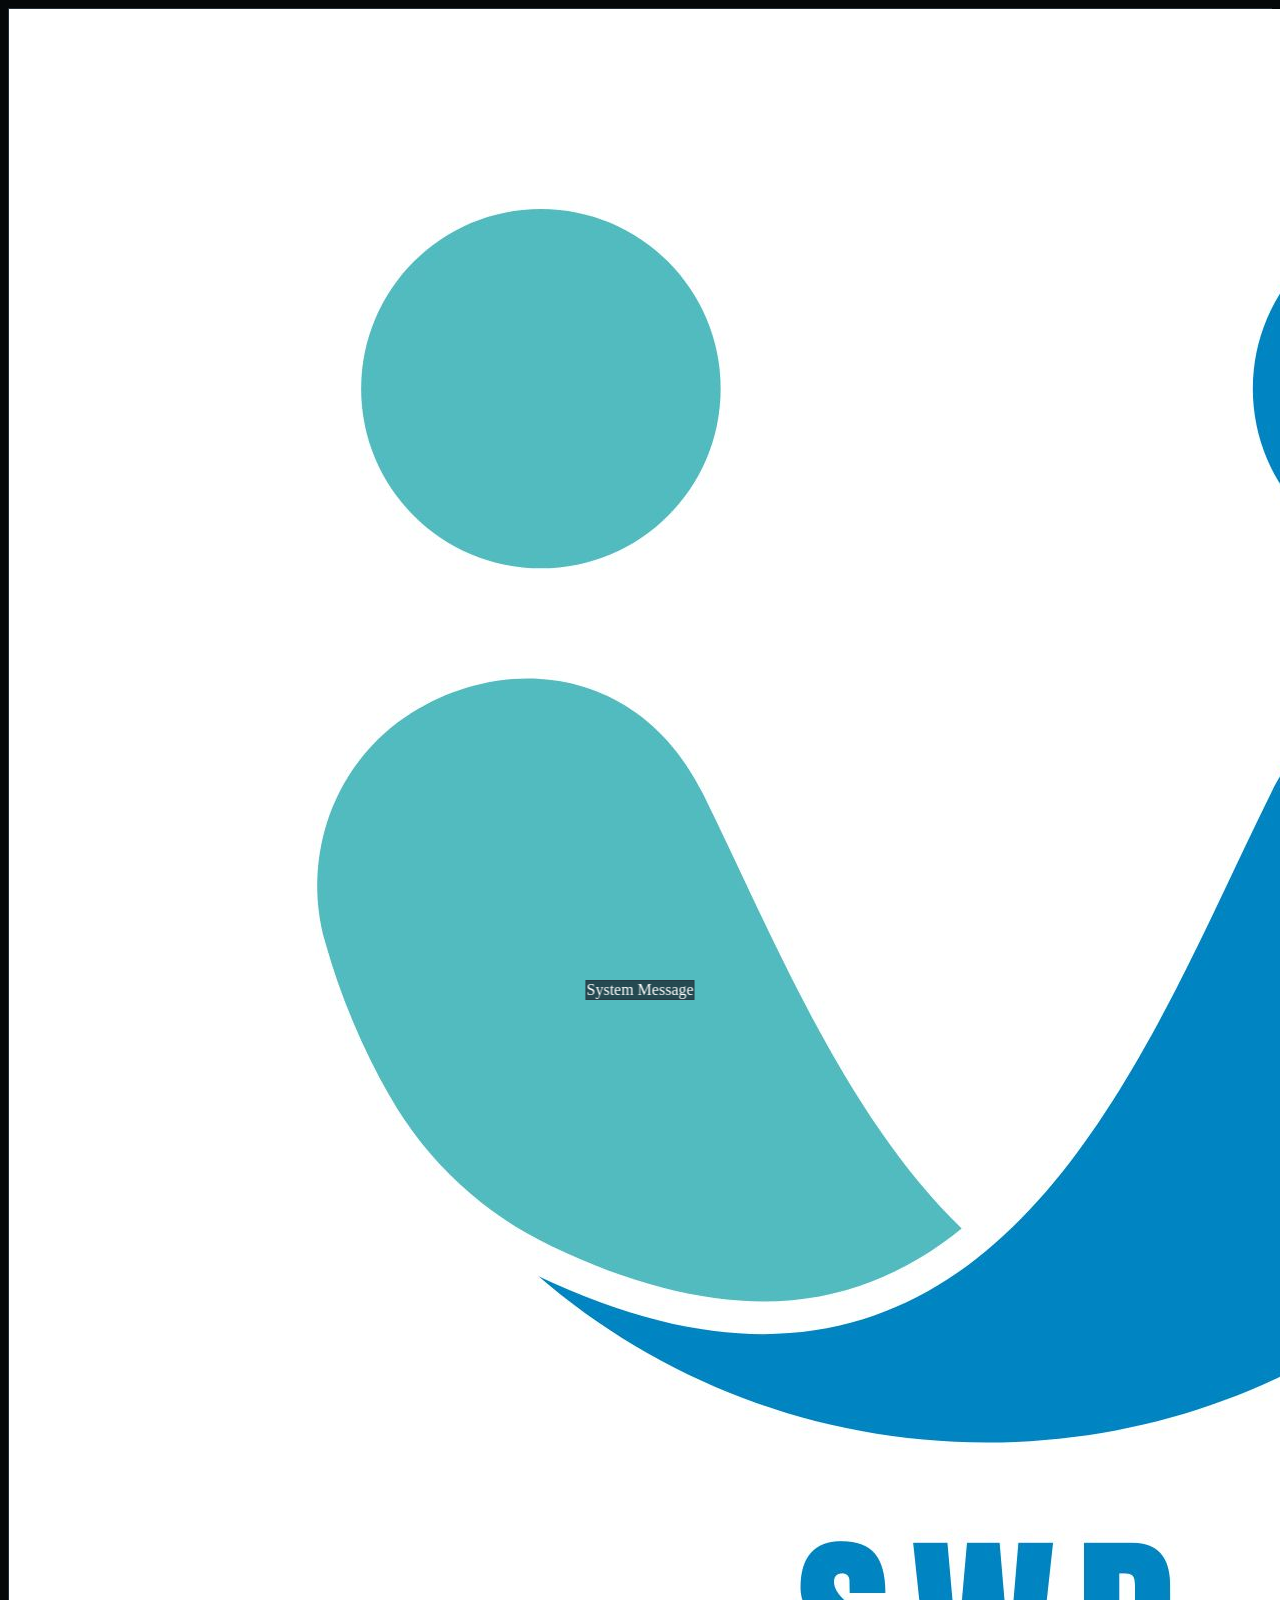
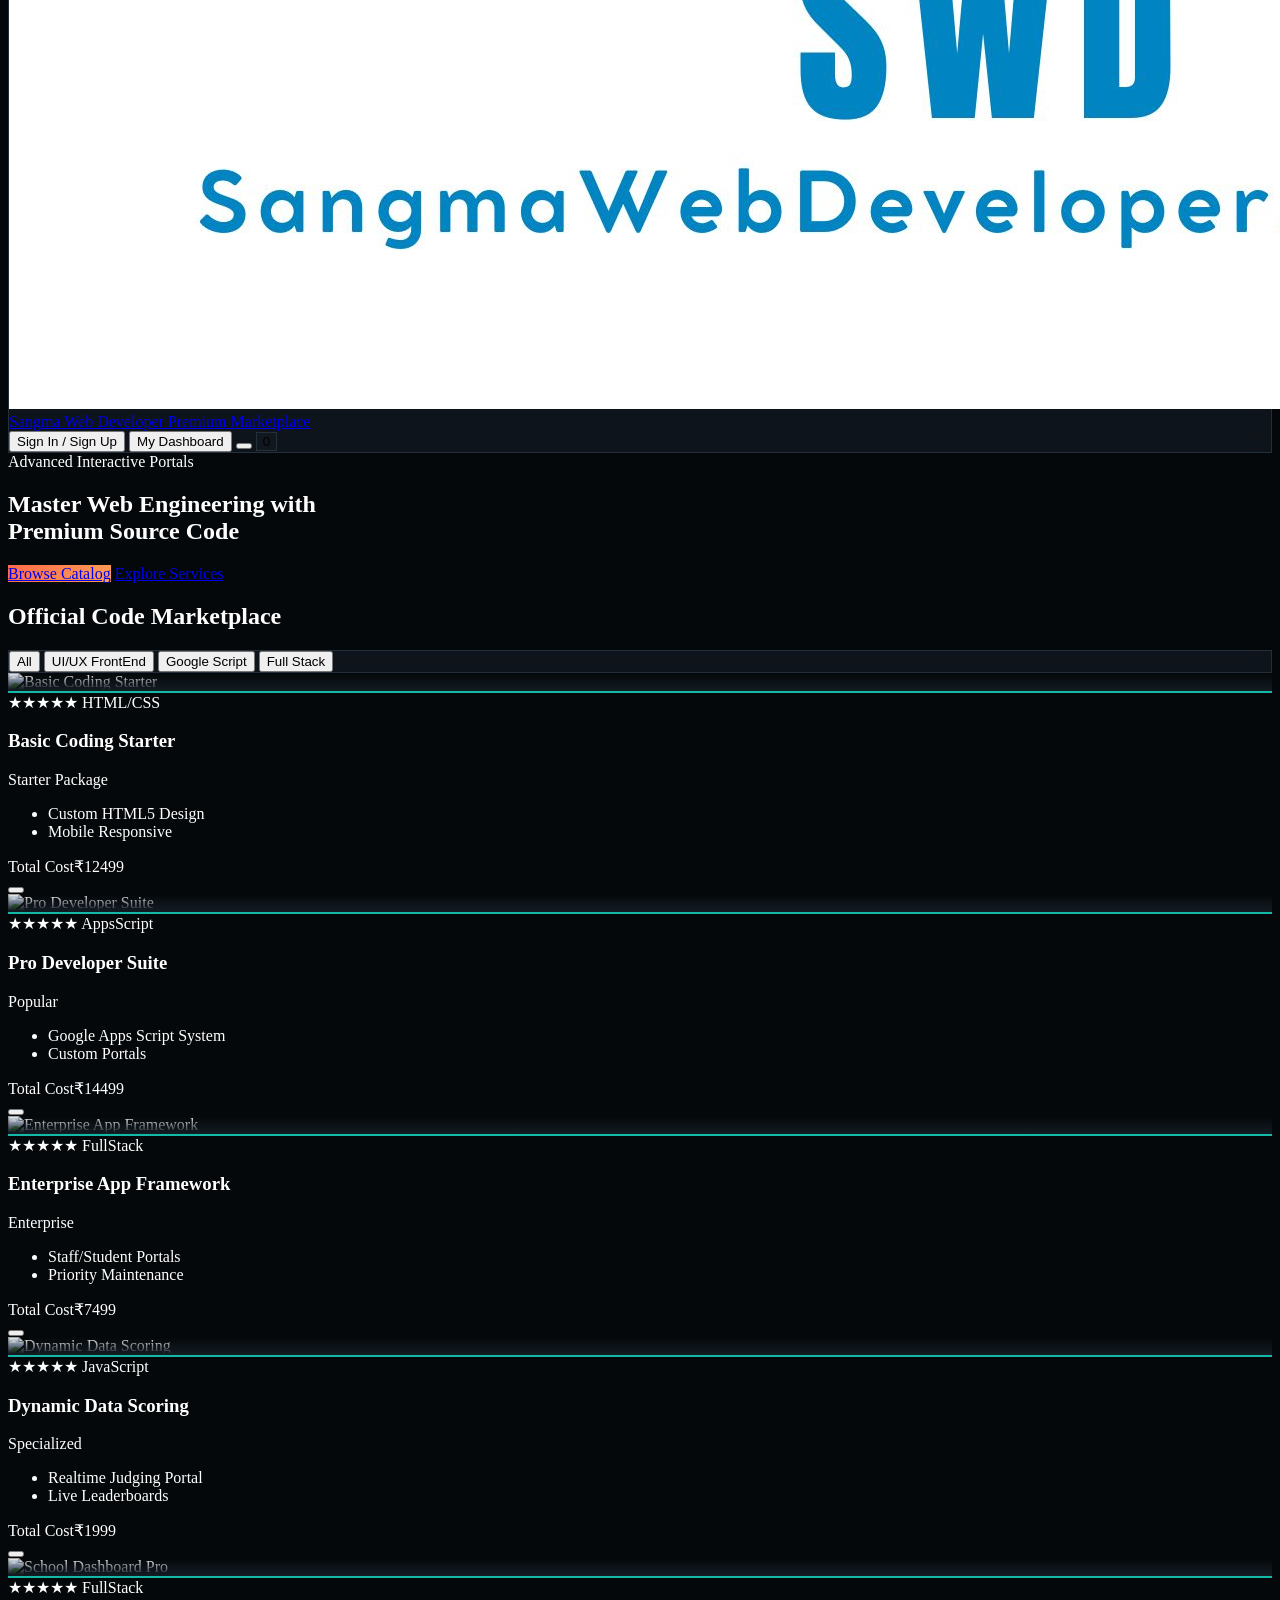
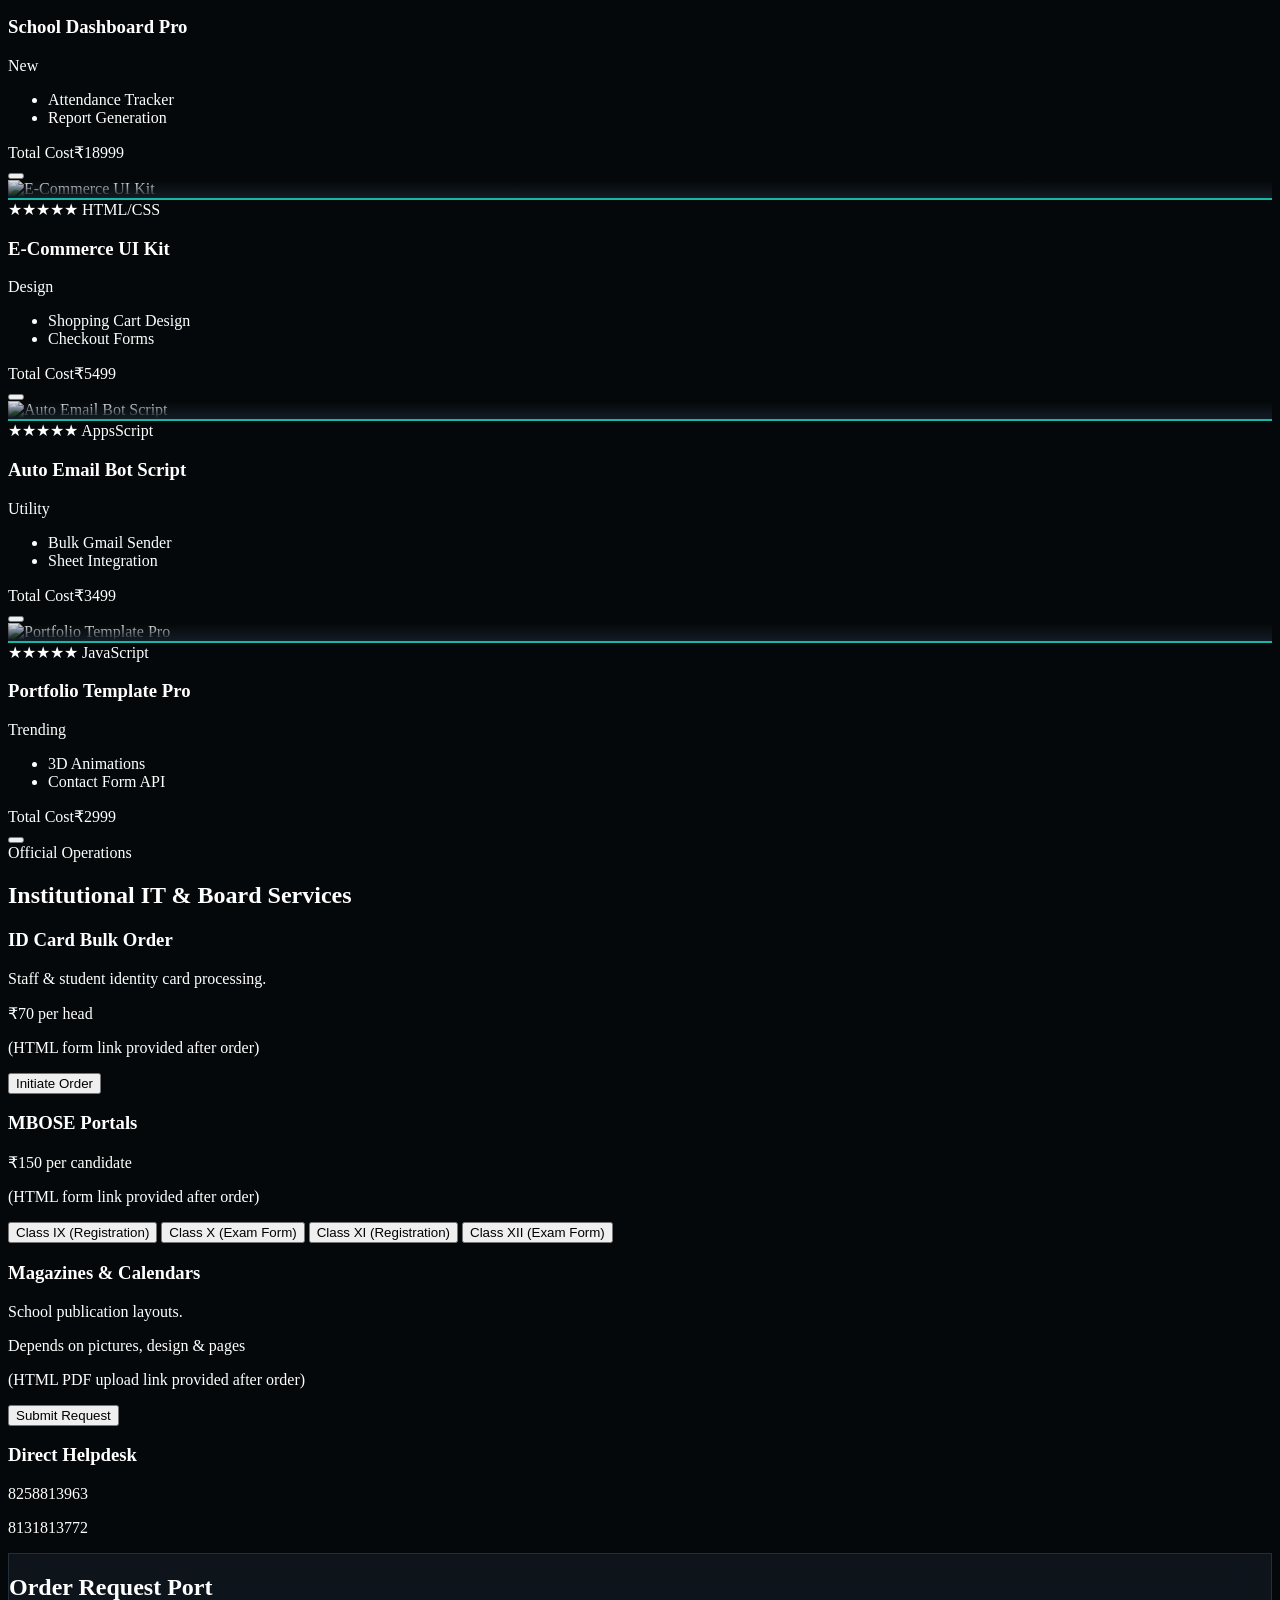
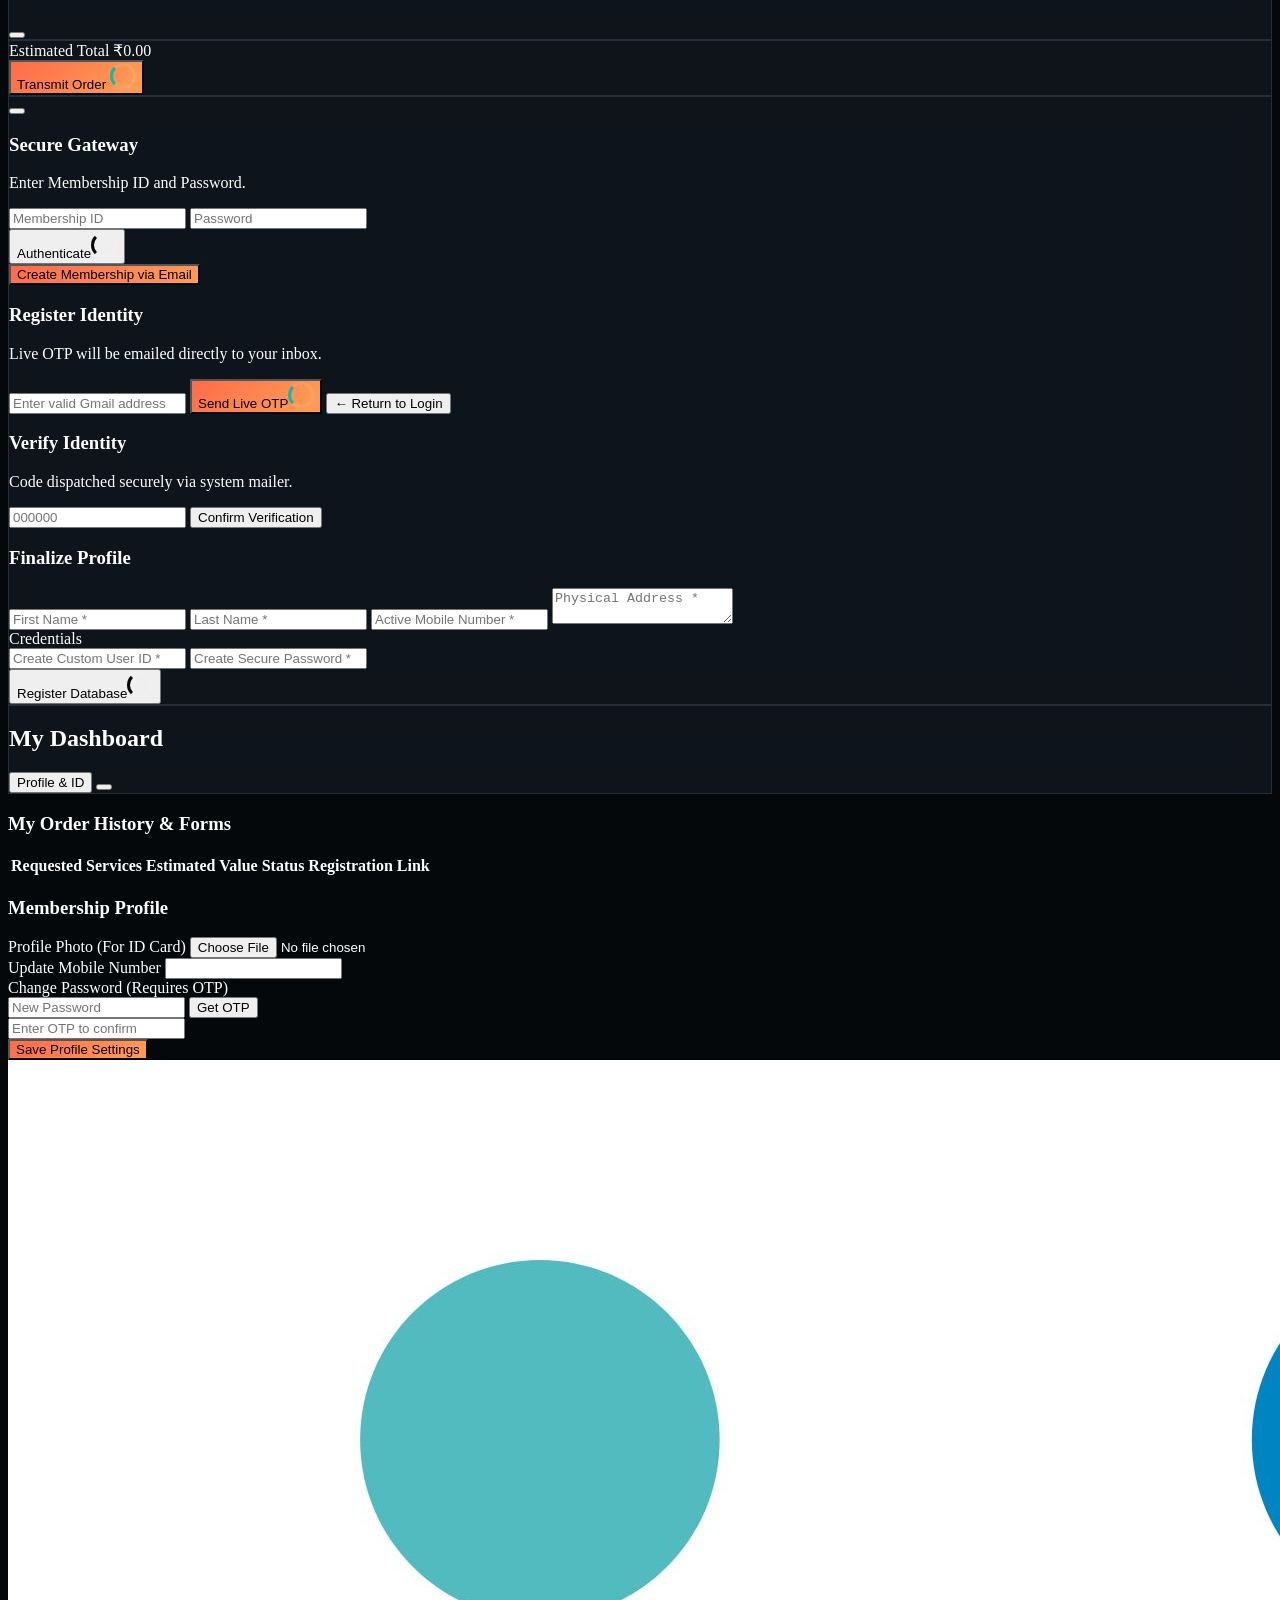
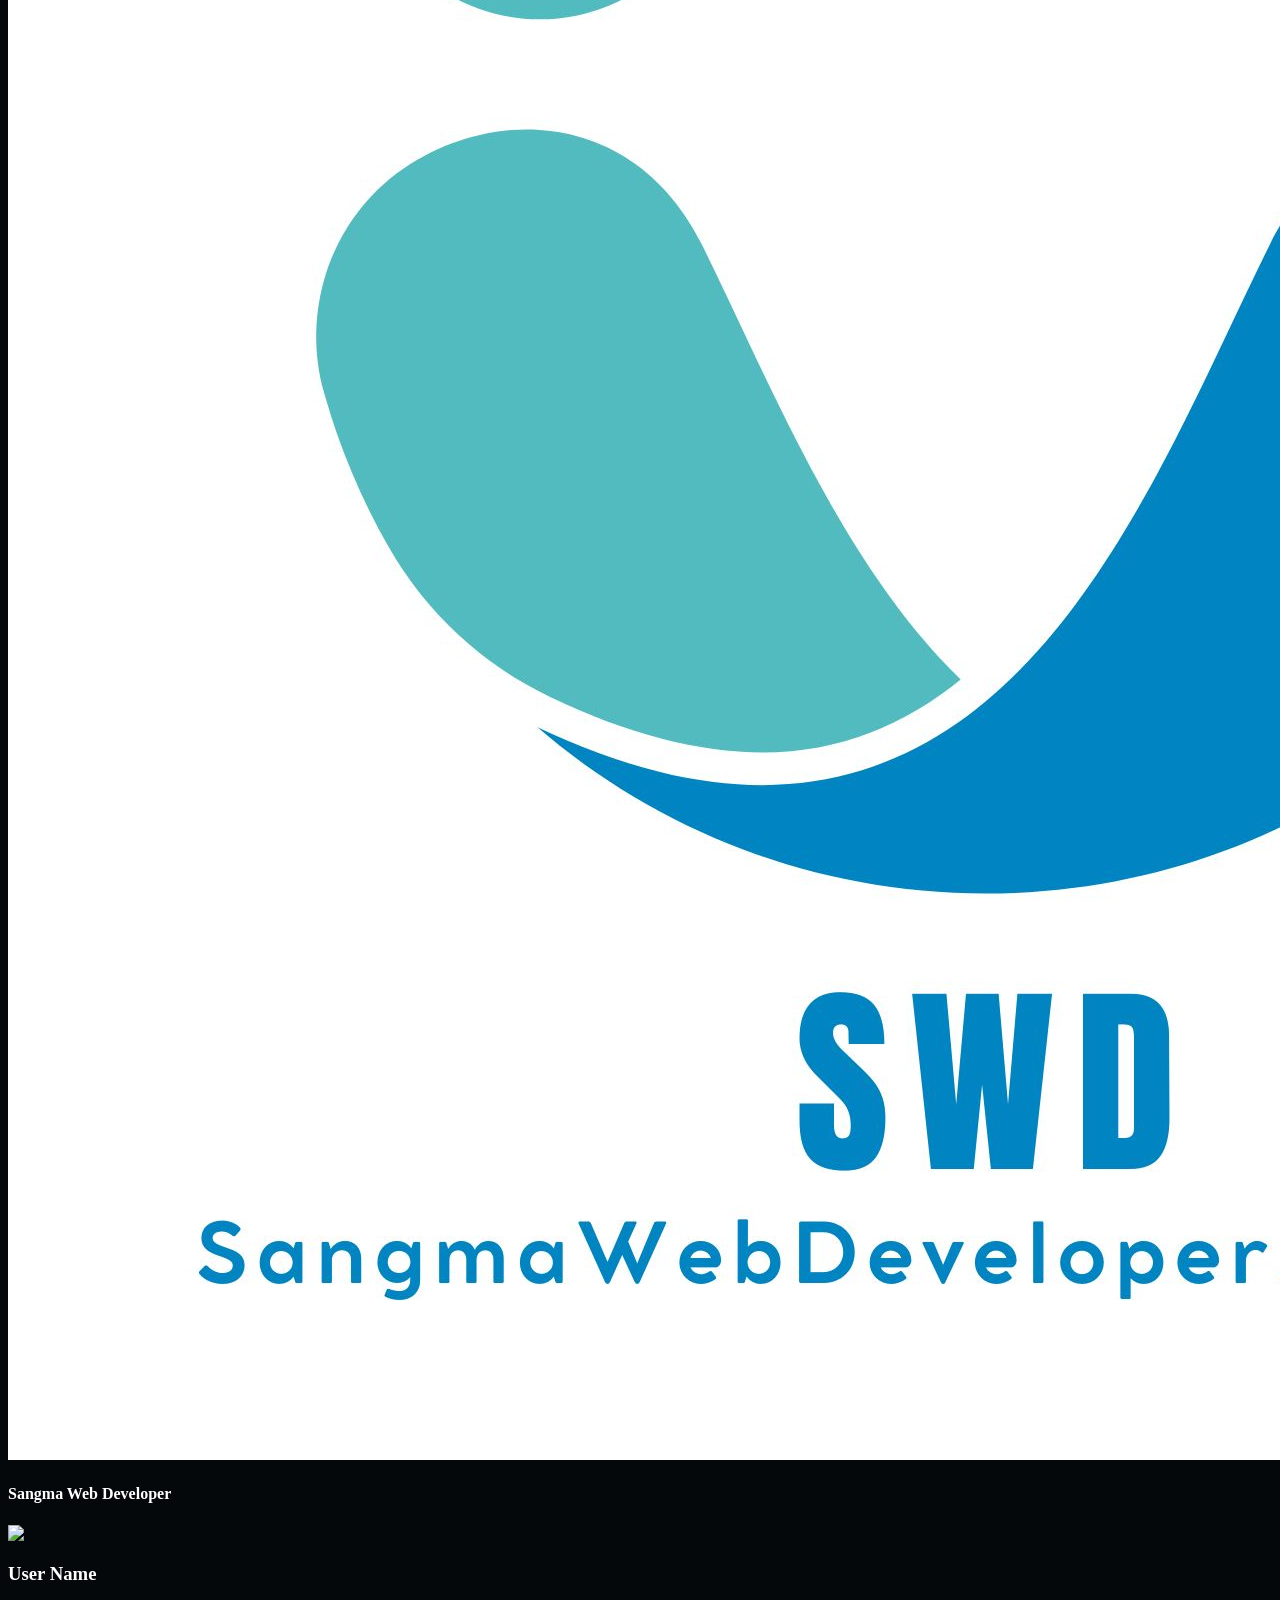
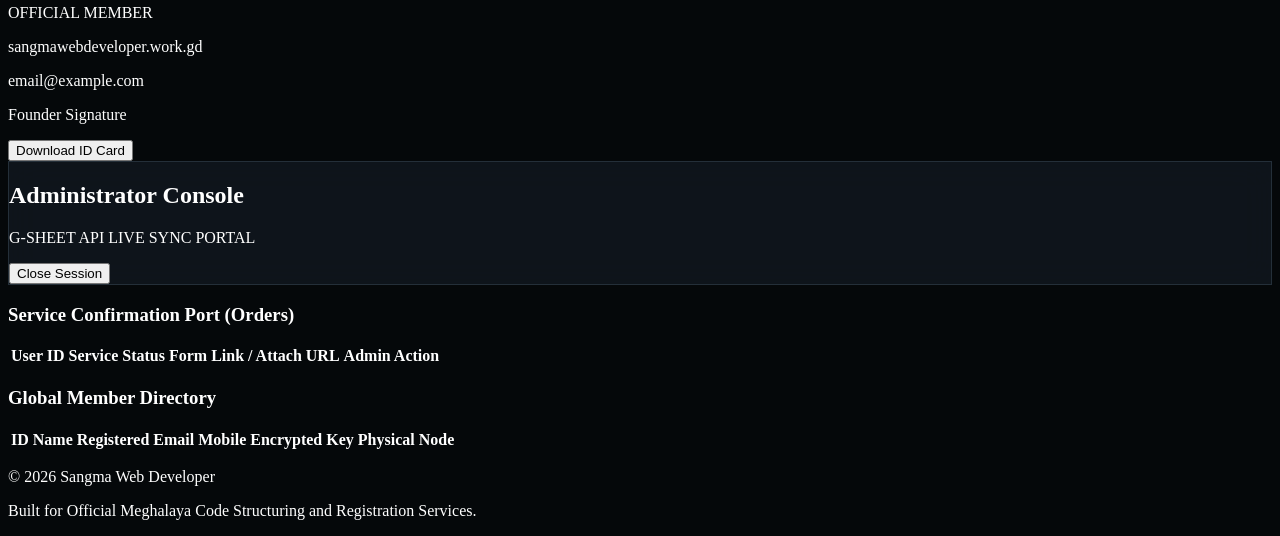
==== commit c2b48cec: "Update index.html" ====
--- a/index.html
+++ b/index.html
@@ -10,7 +10,6 @@
     <link rel="preconnect" href="https://fonts.gstatic.com" crossorigin>
     <link href="https://fonts.googleapis.com/css2?family=Fira+Code:wght@400;500&family=Inter:wght@300;400;600;700;800&display=swap" rel="stylesheet">
     
-    <!-- Required Libraries for ID Card -->
     <script src="https://cdn.tailwindcss.com"></script>
     <script src="https://unpkg.com/lucide@latest"></script>
     <script src="https://cdnjs.cloudflare.com/ajax/libs/qrcodejs/1.0.0/qrcode.min.js"></script>
@@ -20,9 +19,7 @@
         tailwind.config = {
             theme: {
                 extend: {
-                    colors: {
-                        brand: { dark: '#05080a', card: '#131b23', border: '#2a3642', teal: '#14b8a6', orange: '#ff6b4a' }
-                    },
+                    colors: { brand: { dark: '#05080a', card: '#131b23', border: '#2a3642', teal: '#14b8a6', orange: '#ff6b4a' } },
                     fontFamily: { sans: ['Inter', 'sans-serif'], mono: ['Fira Code', 'monospace'] },
                     animation: { 'gradient-x': 'gradient-x 8s ease infinite', 'float': 'float 6s ease-in-out infinite' },
                     keyframes: {
@@ -98,7 +95,6 @@
     <section id="hero" class="relative py-28 px-4 text-center overflow-hidden border-b border-brand-border bg-gradient-to-br from-[#0a1118] via-brand-dark to-[#0f1a24] animate-gradient-x">
         <div class="absolute top-10 left-10 w-[500px] h-[500px] bg-brand-teal/20 rounded-full blur-[120px] pointer-events-none animate-float"></div>
         <div class="absolute bottom-10 right-10 w-[500px] h-[500px] bg-brand-orange/20 rounded-full blur-[120px] pointer-events-none animate-float" style="animation-delay: 2s;"></div>
-
         <div class="max-w-4xl mx-auto space-y-8 relative z-10">
             <span class="inline-flex items-center gap-2 px-4 py-2 rounded-full text-xs font-bold bg-brand-teal/10 text-brand-teal border border-brand-teal/30 shadow-[0_0_20px_rgba(20,184,166,0.3)]">
                 <i data-lucide="rocket" class="w-4 h-4"></i> Advanced Interactive Portals
@@ -116,11 +112,7 @@
     <!-- 3D Products Catalog Section -->
     <section id="products" class="py-20 px-4 sm:px-6 lg:px-8 max-w-7xl mx-auto w-full relative z-10">
         <div class="flex flex-col md:flex-row md:items-end justify-between mb-12 gap-6">
-            <div>
-                <h2 class="text-3xl sm:text-4xl font-extrabold text-white tracking-tight flex items-center gap-3">
-                    <i data-lucide="code-2" class="w-8 h-8 text-brand-teal"></i> Official Code Marketplace
-                </h2>
-            </div>
+            <div><h2 class="text-3xl sm:text-4xl font-extrabold text-white tracking-tight flex items-center gap-3"><i data-lucide="code-2" class="w-8 h-8 text-brand-teal"></i> Official Code Marketplace</h2></div>
             <div class="flex flex-wrap gap-2 p-1.5 glass rounded-xl" id="filter-buttons">
                 <button onclick="filterProducts('all')" class="filter-btn active px-5 py-2 rounded-lg text-xs font-bold bg-brand-teal text-brand-dark shadow-md" data-cat="all">All</button>
                 <button onclick="filterProducts('HTML/CSS')" class="filter-btn px-5 py-2 rounded-lg text-xs font-bold text-slate-400 hover:text-white" data-cat="HTML/CSS">UI/UX FrontEnd</button>
@@ -139,7 +131,7 @@
                 <h2 class="text-4xl font-extrabold text-white mt-2">Institutional IT & Board Services</h2>
             </div>
             <div class="grid grid-cols-1 md:grid-cols-2 lg:grid-cols-4 gap-8">
-                <!-- ID Ordering Update -->
+                <!-- ID Card Order -->
                 <div onclick="handleServiceClick('ID Card Ordering')" class="card-3d bg-brand-card p-6 rounded-2xl border border-brand-border flex flex-col justify-between cursor-pointer group">
                     <div class="relative z-10 text-center">
                         <div class="w-16 h-16 rounded-xl bg-brand-orange/10 flex items-center justify-center mx-auto mb-5 border border-brand-orange/20"><i data-lucide="badge-check" class="w-8 h-8 text-brand-orange"></i></div>
@@ -151,7 +143,7 @@
                     <button class="w-full bg-brand-dark hover:bg-brand-orange text-brand-orange hover:text-white border border-brand-orange/30 font-bold text-xs py-3 rounded-lg transition-colors">Initiate Order</button>
                 </div>
                 
-                <!-- MBOSE Update -->
+                <!-- MBOSE Order -->
                 <div class="card-3d bg-brand-card p-6 rounded-2xl border border-brand-border flex flex-col justify-between group">
                     <div class="relative z-10 text-center">
                         <div class="w-16 h-16 rounded-xl bg-emerald-500/10 flex items-center justify-center mx-auto mb-4 border border-emerald-500/20"><i data-lucide="file-text" class="w-8 h-8 text-emerald-400"></i></div>
@@ -167,7 +159,7 @@
                     </div>
                 </div>
 
-                <!-- Magazines Update -->
+                <!-- Magazines Order -->
                 <div onclick="handleServiceClick('Publishing & Calendar Design')" class="card-3d bg-brand-card p-6 rounded-2xl border border-brand-border flex flex-col justify-between cursor-pointer group">
                     <div class="relative z-10 text-center">
                         <div class="w-16 h-16 rounded-xl bg-cyan-500/10 flex items-center justify-center mx-auto mb-5 border border-cyan-500/20"><i data-lucide="book-open" class="w-8 h-8 text-cyan-400"></i></div>
@@ -287,7 +279,6 @@
         </div>
         
         <div class="flex-1 overflow-y-auto p-4 sm:p-8 max-w-5xl mx-auto w-full relative">
-            
             <!-- Orders View -->
             <div id="user-orders-view" class="bg-brand-card/50 p-6 rounded-2xl border border-brand-border/50 shadow-2xl transition-all">
                 <h3 class="text-white font-extrabold mb-5 flex items-center gap-2 text-lg"><i data-lucide="list-ordered" class="w-5 h-5 text-brand-teal"></i> My Order History & Forms</h3>
@@ -299,10 +290,9 @@
                 </div>
             </div>
 
-            <!-- Profile & ID View (Hidden by default) -->
+            <!-- Profile & ID View -->
             <div id="user-profile-view" class="hidden bg-brand-card/50 p-6 rounded-2xl border border-brand-border/50 shadow-2xl transition-all">
                 <h3 class="text-white font-extrabold mb-5 flex items-center gap-2 text-lg"><i data-lucide="id-card" class="w-5 h-5 text-brand-orange"></i> Membership Profile</h3>
-                
                 <div class="grid grid-cols-1 md:grid-cols-2 gap-8">
                     <!-- Update Form -->
                     <div class="space-y-4">
@@ -328,22 +318,16 @@
                     <!-- ID Card Preview & Download -->
                     <div class="flex flex-col items-center justify-center border-l border-brand-border/50 pl-0 md:pl-8">
                         <div id="id-card-render-area" class="bg-white w-[250px] h-[380px] rounded-2xl relative overflow-hidden shadow-2xl scale-[0.8] origin-top">
-                            <!-- Green Header Curve Design -->
                             <div class="absolute top-0 left-0 w-full h-[120px] bg-brand-teal rounded-b-[50%] scale-x-[1.5] -translate-y-[20px]"></div>
-                            
                             <div class="relative z-10 flex flex-col items-center pt-6 px-4 text-center">
                                 <img src="images/favicologo.png" alt="Logo" class="w-8 h-8 mb-2">
                                 <h4 class="text-brand-dark font-black text-sm uppercase tracking-wider leading-tight">Sangma Web Developer</h4>
-                                
                                 <div class="w-24 h-24 rounded-full border-4 border-white overflow-hidden my-3 shadow-md bg-slate-200">
                                     <img id="id-card-photo" src="https://placehold.co/200x200/e2e8f0/64748b?text=Photo" class="w-full h-full object-cover">
                                 </div>
-                                
                                 <h3 id="id-card-uid" class="text-brand-dark font-extrabold text-lg uppercase mb-1">User Name</h3>
                                 <p class="text-brand-teal font-bold text-[10px] mb-3">OFFICIAL MEMBER</p>
-                                
                                 <div id="qrcode-container" class="w-16 h-16 mb-2"></div>
-                                
                                 <div class="absolute bottom-4 w-full flex justify-between px-6 items-end">
                                     <div class="text-[8px] text-left leading-tight text-slate-600 font-bold">
                                         <p>sangmawebdeveloper.work.gd</p>
@@ -363,7 +347,7 @@
         </div>
     </div>
 
-    <!-- Hidden Secure Admin Dashboard with Link Attachment -->
+    <!-- Hidden Secure Admin Dashboard with Link Attachment & Dropdown -->
     <div id="admin-dashboard-modal" class="fixed inset-0 z-[80] bg-[#05080a] hidden flex-col transition-opacity duration-500 opacity-0">
         <div class="glass border-b border-brand-border p-4 sm:p-6 flex justify-between items-center relative overflow-hidden">
             <div class="absolute inset-0 bg-brand-teal/5 pointer-events-none"></div>
@@ -381,7 +365,7 @@
                 <h3 class="text-white font-extrabold mb-5 flex items-center gap-2 text-lg"><i data-lucide="server" class="w-5 h-5 text-brand-orange"></i> Service Confirmation Port (Orders)</h3>
                 <div class="bg-[#05080a] rounded-xl border border-brand-border overflow-x-auto shadow-inner">
                     <table class="w-full text-left text-sm text-slate-300 whitespace-nowrap">
-                        <thead class="bg-brand-dark"><tr class="border-b border-brand-border text-brand-teal text-xs tracking-wider uppercase font-bold"><th class="p-4">User ID</th><th class="p-4">Service</th><th class="p-4">Status</th><th class="p-4">Form Link / Attach URL</th><th class="p-4">Admin Action</th></tr></thead>
+                        <thead class="bg-brand-dark"><tr class="border-b border-brand-border text-brand-teal text-xs tracking-wider uppercase font-bold"><th class="p-4">User ID</th><th class="p-4">Service</th><th class="p-4">Status</th><th class="p-4">Form Link / Attach URL</th><th class="p-4 text-center">Admin Action</th></tr></thead>
                         <tbody id="admin-orders-list" class="divide-y divide-brand-border/30"></tbody>
                     </table>
                 </div>
@@ -412,7 +396,7 @@
 
         // ============================================================================
         // YOUR DEPLOYED GOOGLE APPS SCRIPT WEB APP URL IS HERE:
-        const GOOGLE_SHEET_API_URL = "https://script.google.com/macros/s/AKfycbwJ2mkkFnrAFTlK_zpDueQDv7qQoUv0OTItW57fc-tlXIGtCldB0nuHqz3JcSH4R-T3vA/exec"; 
+        const GOOGLE_SHEET_API_URL = "https://script.google.com/macros/s/AKfycbw2LyqKrbMUoUEUbYjIiZsiZU596N5c-M0_3hxR6XFgHPZ9cUom3zrMxjtZnlJ6N-GRlA/exec"; 
         // ============================================================================
 
         const products = [
@@ -428,10 +412,7 @@
 
         let cart = []; let isMember = false; let activeUser = null; let pendingAction = null; 
         let currentSignupEmail = ""; let generatedOTP = "";
-        
-        let activeUserProfileData = null;
-        let profilePhotoBase64 = null;
-        let activePasswordOTP = null;
+        let activeUserProfileData = null; let profilePhotoBase64 = null; let activePasswordOTP = null;
 
         function showToast(msg, type = 'info') {
             const t = document.getElementById('sys-toast'); const i = document.getElementById('sys-toast-icon');
@@ -443,15 +424,10 @@
 
         async function apiRequest(payload) {
             try {
-                const response = await fetch(GOOGLE_SHEET_API_URL, {
-                    method: 'POST',
-                    headers: { 'Content-Type': 'text/plain;charset=utf-8' },
-                    body: JSON.stringify(payload)
-                });
+                const response = await fetch(GOOGLE_SHEET_API_URL, { method: 'POST', headers: { 'Content-Type': 'text/plain;charset=utf-8' }, body: JSON.stringify(payload) });
                 return await response.json();
             } catch (error) {
-                console.error('API Error:', error); 
-                return { status: 'error', message: 'Delivery Failed. Check API URL.' };
+                console.error('API Error:', error); return { status: 'error', message: 'Delivery Failed. Check API URL.' };
             }
         }
 
@@ -473,10 +449,7 @@
                             ${p.features.map(f => `<li class="flex items-center gap-2"><div class="w-3.5 h-3.5 rounded-full bg-emerald-500/20 flex items-center justify-center"><i data-lucide="check" class="w-2.5 h-2.5 text-emerald-400"></i></div> ${f}</li>`).join('')}
                         </ul>
                         <div class="mt-6 pt-4 border-t border-brand-border/50 flex items-center justify-between">
-                            <div>
-                                <span class="text-[9px] text-slate-500 uppercase tracking-widest font-bold block mb-0.5">Total Cost</span>
-                                <span class="text-xl font-mono font-black text-white group-hover:text-brand-orange transition-colors">₹${p.price}</span>
-                            </div>
+                            <div><span class="text-[9px] text-slate-500 uppercase tracking-widest font-bold block mb-0.5">Total Cost</span><span class="text-xl font-mono font-black text-white group-hover:text-brand-orange transition-colors">₹${p.price}</span></div>
                             <button class="w-10 h-10 rounded-xl bg-brand-dark border border-brand-border group-hover:bg-brand-teal flex items-center justify-center transition-all pointer-events-none"><i data-lucide="plus" class="w-4 h-4 text-brand-teal group-hover:text-brand-dark"></i></button>
                         </div>
                     </div>
@@ -486,9 +459,7 @@
 
         function filterProducts(category) {
             document.querySelectorAll('.filter-btn').forEach(btn => {
-                btn.className = btn.dataset.cat === category 
-                    ? "filter-btn active px-5 py-2 rounded-lg text-xs font-bold bg-brand-teal text-brand-dark shadow-md"
-                    : "filter-btn px-5 py-2 rounded-lg text-xs font-bold text-slate-400 hover:text-white";
+                btn.className = btn.dataset.cat === category ? "filter-btn active px-5 py-2 rounded-lg text-xs font-bold bg-brand-teal text-brand-dark shadow-md" : "filter-btn px-5 py-2 rounded-lg text-xs font-bold text-slate-400 hover:text-white";
             });
             renderProducts(category === 'all' ? products : products.filter(p => p.category === category));
         }
@@ -500,22 +471,15 @@
         async function sendOTP() {
             const email = document.getElementById('signup-email').value.trim();
             if(!email.includes('@') || email.length < 5) { showToast("Invalid email format.", "error"); return; }
-            
             document.getElementById('send-otp-text').classList.add('hidden'); document.getElementById('send-otp-loader').classList.remove('hidden');
-
             generatedOTP = Math.floor(100000 + Math.random() * 900000).toString();
             currentSignupEmail = email.toLowerCase();
 
             const res = await apiRequest({ action: 'sendOTP', email: currentSignupEmail, otp: generatedOTP, isPasswordReset: false });
-            
             document.getElementById('send-otp-text').classList.remove('hidden'); document.getElementById('send-otp-loader').classList.add('hidden');
 
-            if(res.status === 'success') {
-                showToast(`OTP successfully sent to ${currentSignupEmail}`, "success");
-                switchAuthView('signup-otp');
-            } else {
-                showToast(res.message, "error");
-            }
+            if(res.status === 'success') { showToast(`OTP successfully sent to ${currentSignupEmail}`, "success"); switchAuthView('signup-otp'); } 
+            else { showToast(res.message, "error"); }
         }
 
         function verifyOTP() {
@@ -530,12 +494,9 @@
             const u = document.getElementById('reg-uid').value; const p = document.getElementById('reg-pwd').value;
 
             if(!f || !l || !u || !p || !m || !a) { showToast("All profile parameters are mandatory.", "error"); return; }
-
             document.getElementById('reg-submit-text').classList.add('hidden'); document.getElementById('reg-submit-loader').classList.remove('hidden');
 
-            const userData = { action: 'register', firstName: f, lastName: l, mobile: m, address: a, userId: u, password: p, email: currentSignupEmail };
-            const res = await apiRequest(userData);
-            
+            const res = await apiRequest({ action: 'register', firstName: f, lastName: l, mobile: m, address: a, userId: u, password: p, email: currentSignupEmail });
             document.getElementById('reg-submit-text').classList.remove('hidden'); document.getElementById('reg-submit-loader').classList.add('hidden');
 
             if(res.status === 'success') {
@@ -545,34 +506,26 @@
         }
 
         async function executeLogin() {
-            const uid = document.getElementById('login-uid').value;
-            const pwd = document.getElementById('login-pwd').value;
+            const uid = document.getElementById('login-uid').value; const pwd = document.getElementById('login-pwd').value;
             if(!uid || !pwd) { showToast("Enter credentials.", "error"); return; }
 
             if(uid === "Admin12323" && pwd === "asd123@") {
-                closeAuthModal();
-                showToast("Admin credentials recognized. Fetching database...", "success");
+                closeAuthModal(); showToast("Admin credentials recognized. Fetching database...", "success");
                 const res = await apiRequest({ action: 'getAdminData' });
                 if(res.status === 'success') { openAdminDashboard(res.users, res.orders); }
-                else { showToast("Failed to fetch admin data.", "error"); }
-                return;
+                else { showToast("Failed to fetch admin data.", "error"); } return;
             }
 
             document.getElementById('login-btn-text').classList.add('hidden'); document.getElementById('login-btn-loader').classList.remove('hidden');
-
             const res = await apiRequest({ action: 'login', userId: uid, password: pwd });
-            
             document.getElementById('login-btn-text').classList.remove('hidden'); document.getElementById('login-btn-loader').classList.add('hidden');
 
             if(res.status === 'success') {
                 isMember = true; activeUser = uid; activeUserProfileData = res.user;
                 
-                // Initialize ID Card Data
                 document.getElementById('update-mobile').value = res.user.mobile;
                 document.getElementById('qrcode-container').innerHTML = '';
-                new QRCode(document.getElementById('qrcode-container'), {
-                    text: `ID:${res.user.userId}|Email:${res.user.email}`, width: 64, height: 64, colorDark: "#05080a", colorLight: "#ffffff"
-                });
+                new QRCode(document.getElementById('qrcode-container'), { text: `ID:${res.user.userId}|Email:${res.user.email}`, width: 64, height: 64, colorDark: "#05080a", colorLight: "#ffffff" });
                 document.getElementById('id-card-uid').innerText = res.user.userId;
                 document.getElementById('id-card-email').innerText = res.user.email;
                 if(res.user.photo) { document.getElementById('id-card-photo').src = res.user.photo; profilePhotoBase64 = res.user.photo; }
@@ -596,25 +549,19 @@
             cart = []; updateCartUI(); showToast("Logged out.", "info");
         }
 
-        // Profile & ID Logic
+        // Profile Logic
         function toggleProfileView() {
             const ordersView = document.getElementById('user-orders-view');
             const profileView = document.getElementById('user-profile-view');
-            if (ordersView.classList.contains('hidden')) {
-                ordersView.classList.remove('hidden'); profileView.classList.add('hidden');
-            } else {
-                ordersView.classList.add('hidden'); profileView.classList.remove('hidden');
-            }
+            if (ordersView.classList.contains('hidden')) { ordersView.classList.remove('hidden'); profileView.classList.add('hidden'); } 
+            else { ordersView.classList.add('hidden'); profileView.classList.remove('hidden'); }
         }
 
         function previewPhoto(input) {
             const file = input.files[0];
             if (file) {
                 const reader = new FileReader();
-                reader.onload = function(e) {
-                    profilePhotoBase64 = e.target.result;
-                    document.getElementById('id-card-photo').src = profilePhotoBase64;
-                }
+                reader.onload = function(e) { profilePhotoBase64 = e.target.result; document.getElementById('id-card-photo').src = profilePhotoBase64; }
                 reader.readAsDataURL(file);
             }
         }
@@ -624,10 +571,8 @@
             showToast("Requesting OTP...", "info");
             activePasswordOTP = Math.floor(100000 + Math.random() * 900000).toString();
             const res = await apiRequest({ action: 'sendOTP', email: activeUserProfileData.email, otp: activePasswordOTP, isPasswordReset: true });
-            if (res.status === 'success') {
-                document.getElementById('verify-pass-otp').classList.remove('hidden');
-                showToast("OTP sent to your registered email.", "success");
-            } else { showToast(res.message, "error"); }
+            if (res.status === 'success') { document.getElementById('verify-pass-otp').classList.remove('hidden'); showToast("OTP sent to your registered email.", "success"); } 
+            else { showToast(res.message, "error"); }
         }
 
         async function saveProfileUpdates() {
@@ -636,37 +581,28 @@
             const enteredOTP = document.getElementById('verify-pass-otp').value;
             
             let payload = { action: 'updateProfile', userId: activeUser, mobile: newMobile, photo: profilePhotoBase64 };
-            
             if (newPass) {
                 if (enteredOTP !== activePasswordOTP) { showToast("Invalid OTP for password change.", "error"); return; }
                 payload.newPassword = newPass;
             }
-            
             showToast("Saving profile...", "info");
             const res = await apiRequest(payload);
             if (res.status === 'success') {
-                showToast("Profile updated successfully. Email notification sent.", "success");
-                document.getElementById('update-password').value = '';
-                document.getElementById('verify-pass-otp').value = '';
-                document.getElementById('verify-pass-otp').classList.add('hidden');
-            } else {
-                showToast("Failed to update profile.", "error");
-            }
+                showToast("Profile updated successfully.", "success");
+                document.getElementById('update-password').value = ''; document.getElementById('verify-pass-otp').value = ''; document.getElementById('verify-pass-otp').classList.add('hidden');
+            } else { showToast("Failed to update profile.", "error"); }
         }
 
         function downloadIDCard() {
             const card = document.getElementById('id-card-render-area');
             card.classList.remove('scale-[0.8]');
             html2canvas(card, { scale: 3, backgroundColor: null }).then(canvas => {
-                const link = document.createElement('a');
-                link.download = `Membership_ID_${activeUser}.png`;
-                link.href = canvas.toDataURL('image/png');
-                link.click();
+                const link = document.createElement('a'); link.download = `Membership_ID_${activeUser}.png`; link.href = canvas.toDataURL('image/png'); link.click();
                 card.classList.add('scale-[0.8]'); 
             });
         }
 
-        // Orders Logic
+        // Dashboard & Orders
         async function openUserDashboard() {
             showToast("Loading your orders...", "info");
             const res = await apiRequest({ action: 'getUserOrders', userId: activeUser });
@@ -681,7 +617,7 @@
                     <tr class="hover:bg-brand-teal/5 transition-colors">
                         <td class="p-4 text-xs font-medium text-slate-200">${o.items}</td>
                         <td class="p-4 font-mono font-bold text-white">₹${o.total}</td>
-                        <td class="p-4"><div class="inline-block px-4 py-2 rounded-lg text-[10px] font-black uppercase tracking-widest border whitespace-normal text-left max-w-[200px] leading-relaxed ${o.status.includes('Approved') ? 'bg-emerald-500/10 text-emerald-400 border-emerald-500/30' : 'bg-amber-500/10 text-amber-400 border-amber-500/30'}">${o.status}</div></td>
+                        <td class="p-4"><div class="inline-block px-4 py-2 rounded-lg text-[10px] font-black uppercase tracking-widest border whitespace-normal text-left max-w-[200px] leading-relaxed ${o.status.includes('Done') ? 'bg-emerald-500/10 text-emerald-400 border-emerald-500/30' : 'bg-amber-500/10 text-amber-400 border-amber-500/30'}">${o.status}</div></td>
                         <td class="p-4">
                             ${o.link ? `<a href="${o.link}" target="_blank" class="text-xs bg-brand-teal text-brand-dark px-4 py-2 rounded-lg font-bold shadow-md hover:bg-teal-400 flex items-center w-max gap-2"><i data-lucide="external-link" class="w-3 h-3"></i> Open Form Link</a>` : `<span class="text-[10px] text-slate-500 italic">Pending Admin Link</span>`}
                         </td>
@@ -689,37 +625,46 @@
                 lucide.createIcons();
             } else { showToast("Failed to fetch order history.", "error"); }
         }
+
         function closeUserDashboard() {
             const dash = document.getElementById('user-dashboard-modal');
             dash.classList.replace('opacity-100', 'opacity-0');
             setTimeout(() => { dash.classList.remove('flex'); dash.classList.add('hidden'); }, 500);
         }
 
-        // Admin Logic
+        // Admin Dashboard Updates
         function openAdminDashboard(users, orders) {
             const dash = document.getElementById('admin-dashboard-modal');
             dash.classList.remove('hidden'); dash.classList.add('flex');
             setTimeout(() => dash.classList.replace('opacity-0', 'opacity-100'), 50);
             
-            document.getElementById('admin-users-list').innerHTML = users.map(u => `
+            document.getElementById('admin-users-list').innerHTML = users.length === 0 ? `<tr><td colspan="5" class="p-4 text-center text-slate-500 text-xs">No users found.</td></tr>` : users.map(u => `
                 <tr class="hover:bg-brand-teal/5 transition-colors group">
                     <td class="p-4 font-bold text-white group-hover:text-brand-teal">${u.userId}</td><td class="p-4 text-xs font-mono">${u.email}</td>
                     <td class="p-4 text-xs font-mono">${u.mobile}</td><td class="p-4 text-rose-400 text-xs font-mono tracking-widest">${u.password.replace(/./g, '*')} <span class="text-[8px] text-slate-500">(Hidden)</span></td><td class="p-4 text-xs truncate max-w-[200px]">${u.address}</td>
                 </tr>`).join('');
             
-            document.getElementById('admin-orders-list').innerHTML = orders.map(o => `
-                <tr class="hover:bg-brand-teal/5 transition-colors">
+            document.getElementById('admin-orders-list').innerHTML = orders.length === 0 ? `<tr><td colspan="5" class="p-4 text-center text-slate-500 text-xs">No orders found.</td></tr>` : orders.map(o => `
+                <tr class="hover:bg-brand-teal/5 transition-colors border-b border-brand-border/50">
                     <td class="p-4 font-black text-brand-teal">${o.userId}</td>
                     <td class="p-4 text-xs font-medium text-slate-200">${o.items}</td>
-                    <td class="p-4 text-[10px] text-amber-400">${o.status}</td>
-                    <td class="p-4"><input type="text" id="admin-link-${o.rowIndex}" value="${o.link || ''}" placeholder="Paste URL Here" class="bg-brand-dark border border-brand-border text-xs px-2 py-1.5 rounded-md w-full focus:border-brand-teal text-white"></td>
-                    <td class="p-4 flex gap-2">
-                        <button onclick="adminToggleOrderStatus(${o.rowIndex}, '${o.status}')" class="text-[10px] bg-brand-border px-2 py-1.5 rounded hover:bg-brand-orange hover:text-white font-bold transition-all">Toggle Status</button>
-                        <button onclick="adminSaveOrderLink(${o.rowIndex})" class="text-[10px] bg-brand-teal text-brand-dark px-2 py-1.5 rounded hover:bg-teal-400 font-bold transition-all shadow-md">Save Link</button>
+                    <td class="p-4">
+                        <select id="admin-status-${o.rowIndex}" class="bg-brand-dark border border-brand-border text-xs px-2 py-1.5 rounded-md text-white focus:border-brand-teal w-full">
+                            <option value="On the process" ${o.status === 'On the process' ? 'selected' : ''}>On the process</option>
+                            <option value="Done" ${o.status === 'Done' ? 'selected' : ''}>Done</option>
+                            <option value="${o.status}" hidden ${['On the process', 'Done'].includes(o.status) ? '' : 'selected'}>${o.status}</option>
+                        </select>
+                    </td>
+                    <td class="p-4">
+                        <input type="text" id="admin-link-${o.rowIndex}" value="${o.link || ''}" placeholder="Paste URL Here" class="bg-brand-dark border border-brand-border text-xs px-2 py-1.5 rounded-md w-full focus:border-brand-teal text-white">
+                    </td>
+                    <td class="p-4 text-center">
+                        <button onclick="adminUpdateOrderRecord(${o.rowIndex})" class="text-[10px] bg-brand-teal text-brand-dark px-3 py-1.5 rounded hover:bg-teal-400 font-bold transition-all shadow-md w-full">Save Updates</button>
                     </td>
                 </tr>`).join('');
             lucide.createIcons();
         }
+
         function closeAdminDashboard() {
             const dash = document.getElementById('admin-dashboard-modal');
             dash.classList.replace('opacity-100', 'opacity-0');
@@ -727,26 +672,22 @@
             document.getElementById('login-uid').value = ''; document.getElementById('login-pwd').value = '';
             showToast("Admin node disconnected.", "info");
         }
-        async function adminToggleOrderStatus(rowIndex, currentStatus) {
-            const newStatus = currentStatus === 'Under process' 
-                ? 'Approved for delivering and payment please contact given number 8258813963/8131813772' 
-                : 'Under process';
-            const res = await apiRequest({ action: 'updateOrderStatus', rowIndex: rowIndex, newStatus: newStatus });
-            if (res.status === 'success') {
-                showToast("Order status synced with Google Sheets.", "success");
+
+        async function adminUpdateOrderRecord(rowIndex) {
+            const statusInput = document.getElementById(`admin-status-${rowIndex}`).value;
+            const linkInput = document.getElementById(`admin-link-${rowIndex}`).value;
+            showToast("Updating order record...", "info");
+            
+            const res = await apiRequest({ action: 'adminUpdateOrder', rowIndex: rowIndex, newStatus: statusInput, formLink: linkInput });
+            
+            if (res.status === 'success') { 
+                showToast("Order and Link updated successfully.", "success"); 
                 const freshRes = await apiRequest({ action: 'getAdminData' });
                 openAdminDashboard(freshRes.users, freshRes.orders);
-            }
-        }
-        async function adminSaveOrderLink(rowIndex) {
-            const linkInput = document.getElementById(`admin-link-${rowIndex}`).value;
-            showToast("Attaching link to order...", "info");
-            const res = await apiRequest({ action: 'updateOrderStatus', rowIndex: rowIndex, formLink: linkInput });
-            if (res.status === 'success') { showToast("Link successfully attached.", "success"); } 
-            else { showToast("Failed to attach link.", "error"); }
-        }
-
-        // Cart Logic
+            } else { showToast("Failed to update order.", "error"); }
+        }
+
+        // Cart
         function processServiceOrder(serviceName) { 
             let price = 0;
             if (serviceName.includes('ID Card')) { price = 70; }
@@ -774,7 +715,6 @@
                 : 'absolute -top-2 -right-2 bg-gradient-to-r from-brand-orange to-brand-orangeLight text-white text-xs font-black rounded-full h-5 w-5 flex items-center justify-center scale-0 transition-transform border border-brand-dark';
             
             document.getElementById('cart-total').innerText = `₹${totalPrice}`;
-
             if (cart.length === 0) { cartItemsEl.innerHTML = `<div class="text-center py-12 text-slate-500"><i data-lucide="inbox" class="w-12 h-12 mx-auto opacity-20 mb-4"></i><p class="text-sm font-bold">Request Queue is Empty</p></div>`; } 
             else {
                 cartItemsEl.innerHTML = cart.map(item => `
@@ -796,16 +736,12 @@
             const total = cart.reduce((sum, item) => sum + (item.price * item.quantity), 0);
             const itemsStr = cart.map(i => i.title).join(" + ");
             
-            const res = await apiRequest({ action: 'order', userId: activeUser, items: itemsStr, total: total, status: 'Under process' });
+            const res = await apiRequest({ action: 'order', userId: activeUser, items: itemsStr, total: total, status: 'On the process' });
             
             document.getElementById('order-btn-text').classList.remove('hidden'); document.getElementById('order-btn-loader').classList.add('hidden');
-
-            if(res.status === 'success') {
-                showToast("Transmission Successful! Requisition logged to Google Sheets Database.", 'success');
-                cart = []; updateCartUI(); closeCart();
-            } else { showToast("Transmission Failed. Ensure Google API URL is active.", 'error'); }
-        }
-
+            if(res.status === 'success') { showToast("Transmission Successful!", 'success'); cart = []; updateCartUI(); closeCart(); } 
+            else { showToast("Transmission Failed. Ensure Google API URL is active.", 'error'); }
+        }
         window.addEventListener('DOMContentLoaded', () => { renderProducts(products); lucide.createIcons(); });
     </script>
 </body>
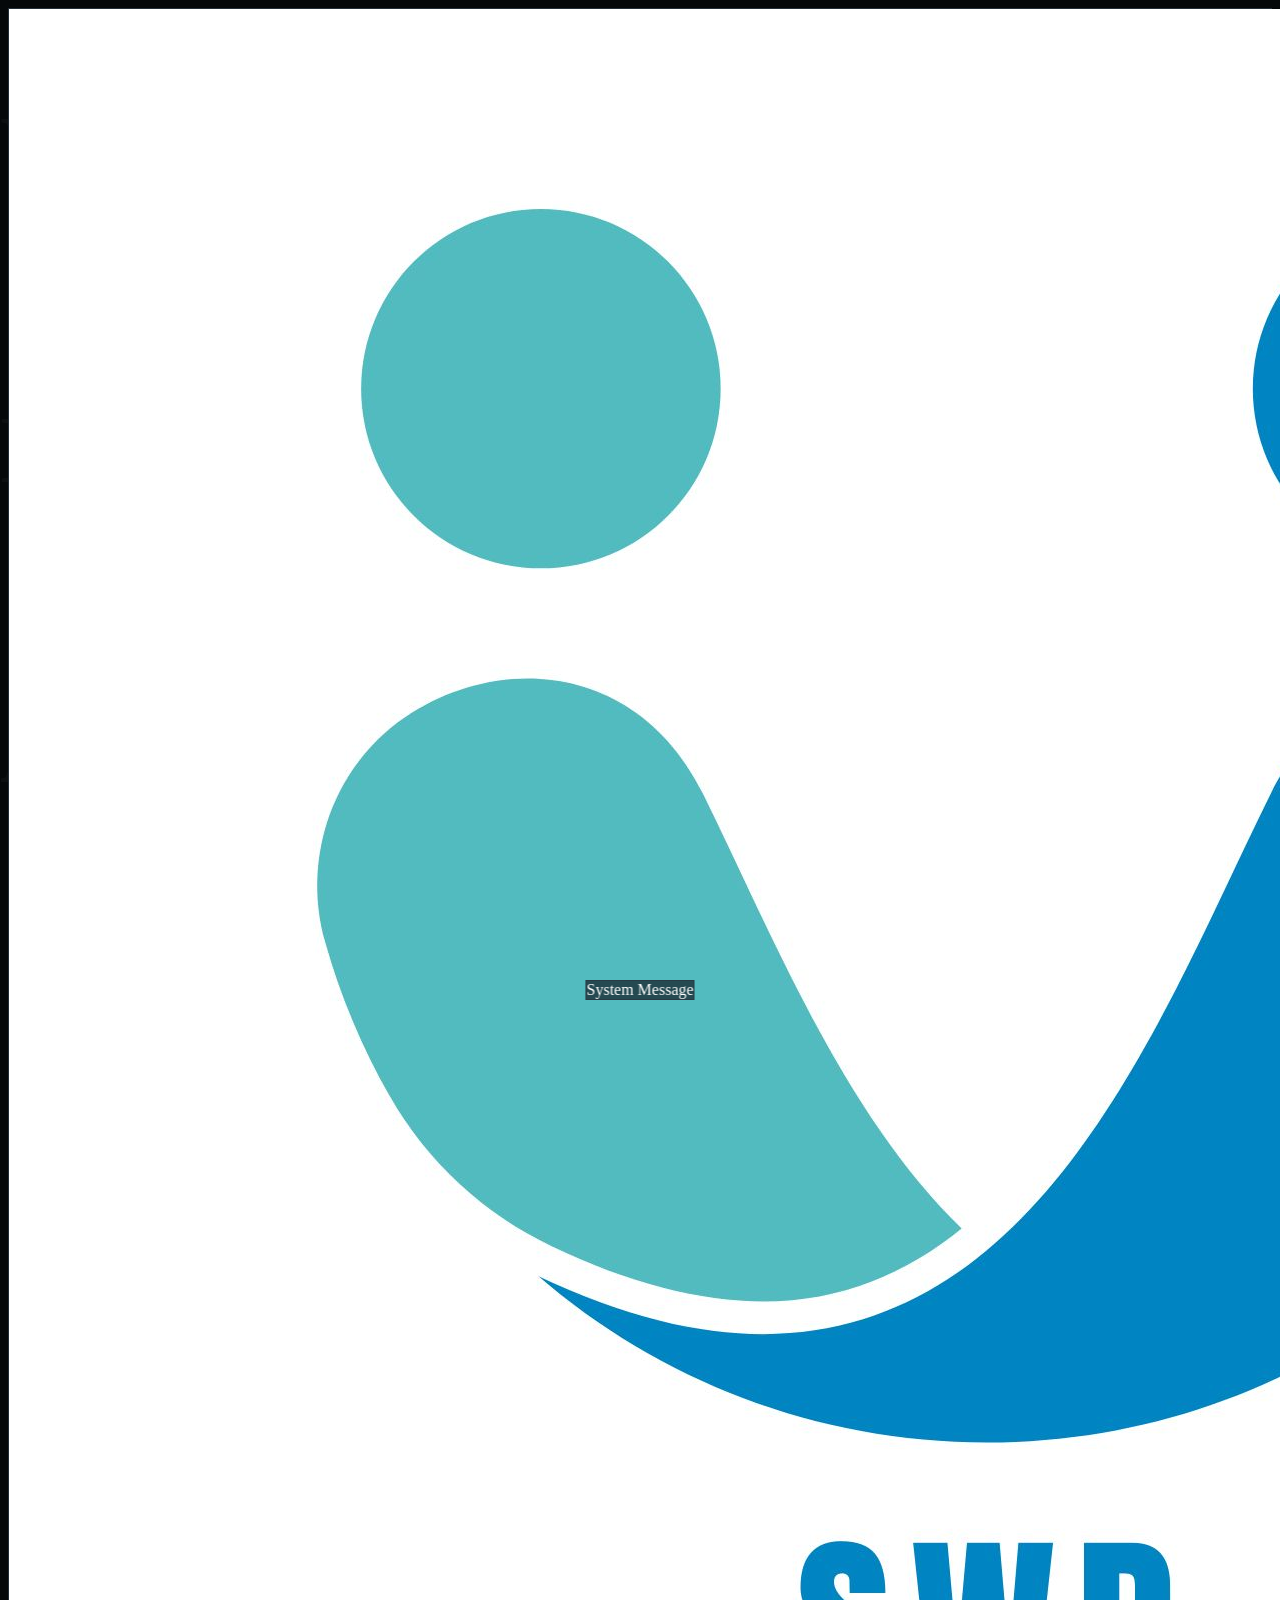
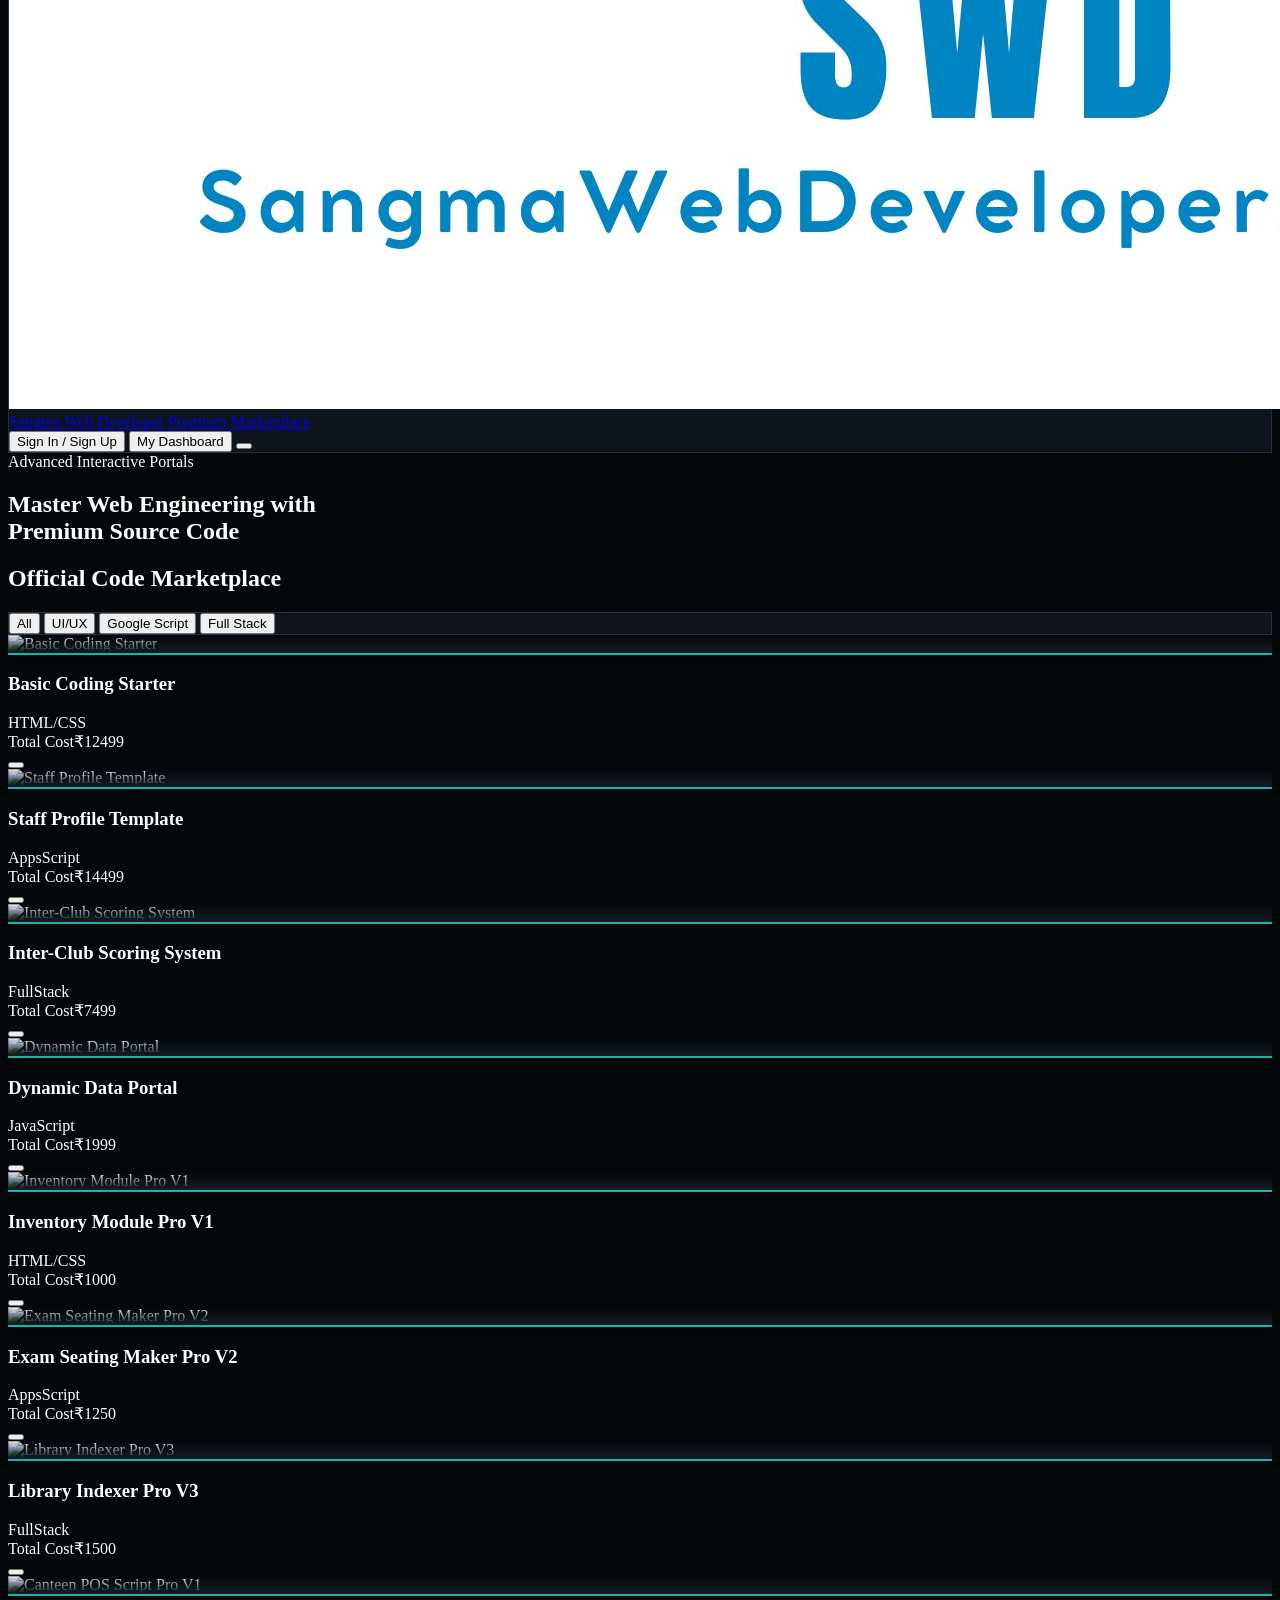
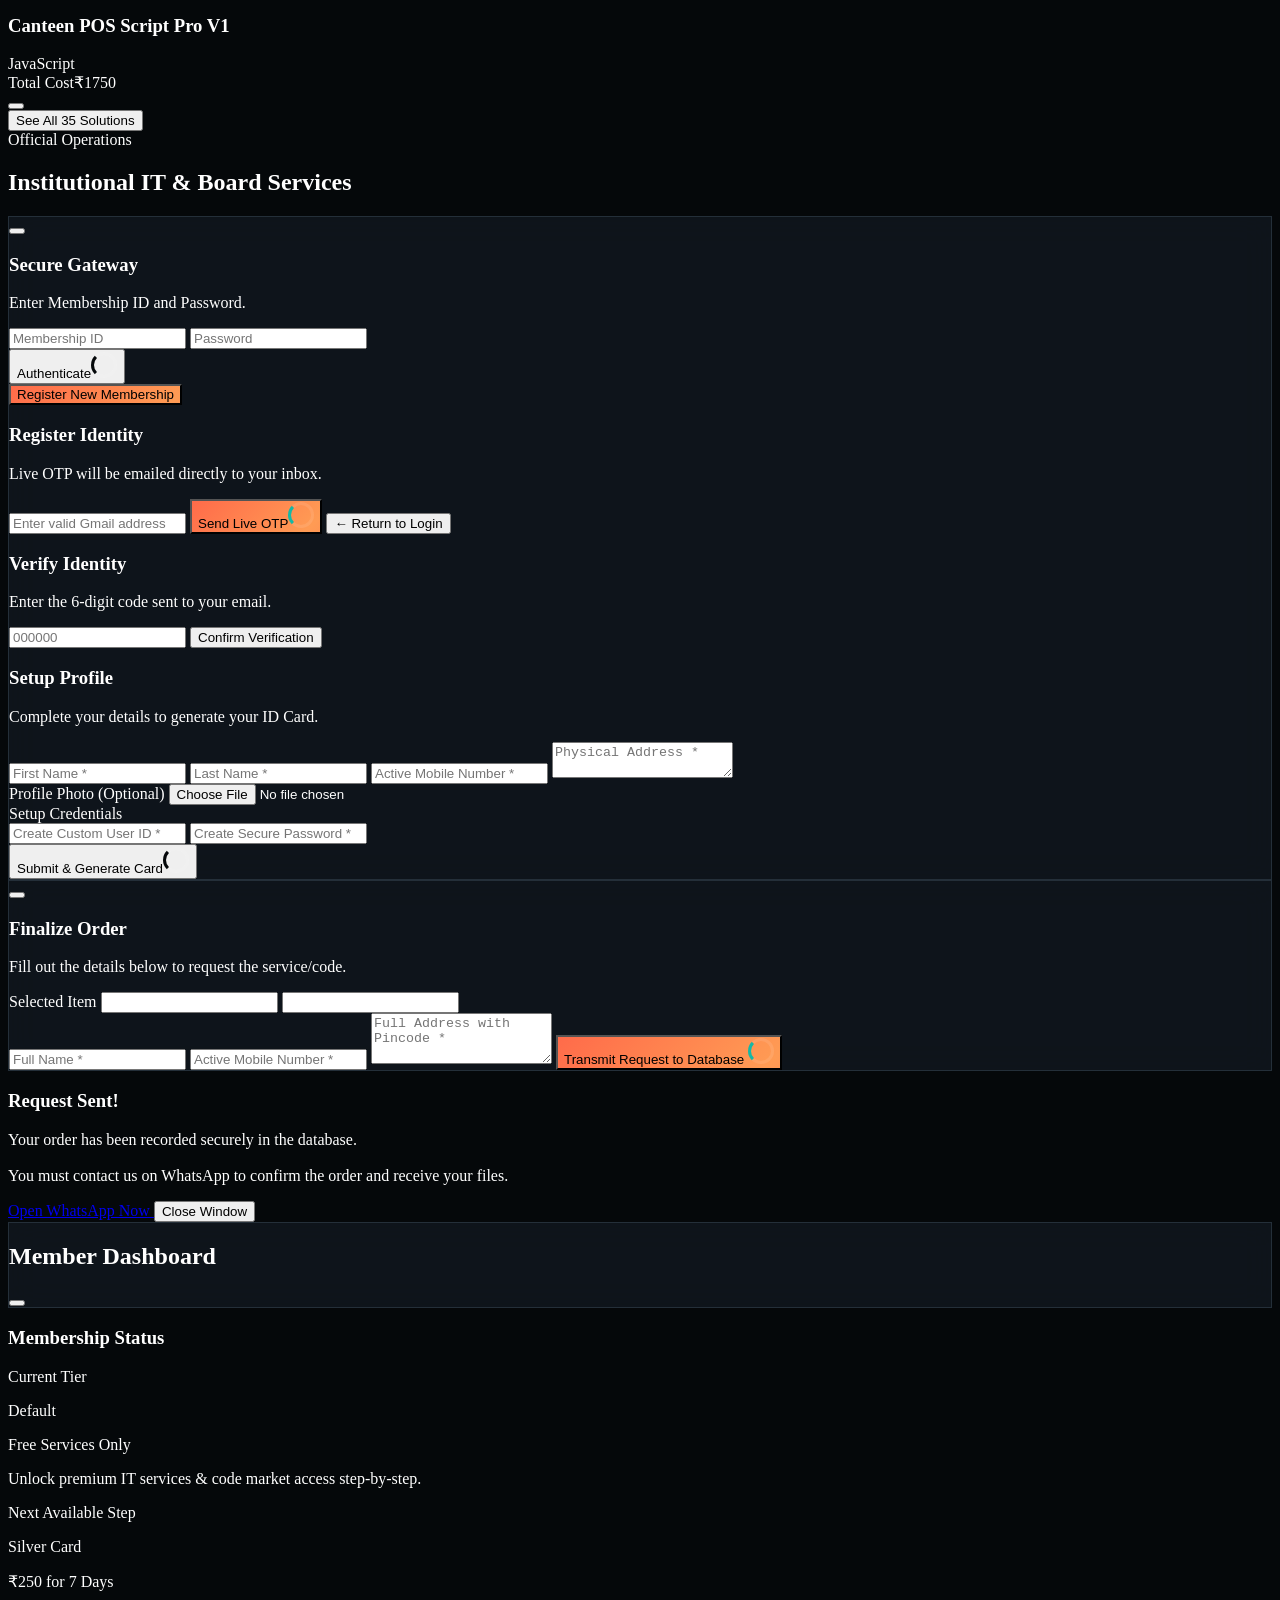
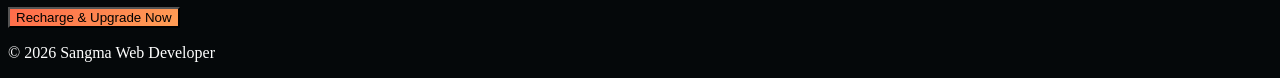
==== commit 9569daa0: "Update index.html" ====
--- a/index.html
+++ b/index.html
@@ -43,7 +43,12 @@
         .gradient-orange-btn { background: linear-gradient(135deg, #ff6b4a, #ff9b54, #ff6b4a); background-size: 200% auto; transition: all 0.4s ease; }
         .gradient-orange-btn:hover { background-position: right center; transform: translateY(-2px) scale(1.02); box-shadow: 0 10px 25px -5px rgba(255, 107, 74, 0.5); }
         .loader { border: 3px solid rgba(255,255,255,0.1); border-left-color: #14b8a6; border-radius: 50%; width: 20px; height: 20px; animation: spin 1s linear infinite; display: inline-block; }
-        @keyframes spin { 0% { transform: rotate(0deg); } 100% { transform: rotate(360deg); } }
+        
+        @keyframes marquee { 0% { transform: translateX(0); } 100% { transform: translateX(-50%); } }
+        .bg-typography { position: fixed; inset: 0; pointer-events: none; z-index: 0; overflow: hidden; opacity: 0.03; font-size: 6rem; font-weight: 900; color: white; display: flex; flex-direction: column; justify-content: space-around; line-height: 1; }
+        .bg-marquee-line { display: flex; white-space: nowrap; animation: marquee 60s linear infinite; gap: 2rem; }
+        .bg-marquee-line.reverse { animation-direction: reverse; animation-duration: 75s; }
+
         .toast { position: fixed; bottom: -100px; left: 50%; transform: translateX(-50%); transition: bottom 0.4s ease-out; z-index: 9999; }
         .toast.show { bottom: 30px; }
         ::-webkit-scrollbar { width: 8px; }
@@ -52,60 +57,48 @@
         ::-webkit-scrollbar-thumb:hover { background: #14b8a6; }
     </style>
 </head>
-<body class="min-h-screen flex flex-col font-sans">
-
-    <!-- Global Toast System -->
+<body class="min-h-screen flex flex-col font-sans relative">
+
+    <div class="bg-typography">
+        <div class="bg-marquee-line"><span>WEB ENGINEERING </span><span> • </span><span> PREMIUM CODES </span><span> • </span><span> MBOSE PORTALS </span><span> • </span><span> AUTOMATION </span></div>
+        <div class="bg-marquee-line reverse"><span>DATA CHECKERS </span><span> • </span><span> JUDGING SHEETS </span><span> • </span><span> STAFF PORTALS </span><span> • </span><span> DASHBOARDS </span></div>
+        <div class="bg-marquee-line"><span>APP SCRIPT </span><span> • </span><span> JAVASCRIPT </span><span> • </span><span> BACKEND </span><span> • </span><span> HTML CSS </span></div>
+    </div>
+
     <div id="sys-toast" class="toast flex items-center gap-3 px-6 py-4 rounded-xl shadow-2xl border text-sm font-bold max-w-md w-full glass">
         <i id="sys-toast-icon" data-lucide="info" class="w-5 h-5"></i>
         <span id="sys-toast-msg" class="flex-1 text-center">System Message</span>
     </div>
 
-    <!-- Navigation Header -->
     <header class="sticky top-0 z-40 glass border-b border-brand-border/50 shadow-[0_4px_30px_rgba(0,0,0,0.5)]">
         <div class="max-w-7xl mx-auto px-4 sm:px-6 lg:px-8 h-20 flex items-center justify-between">
-            <a href="#hero" class="flex items-center gap-4 group">
+            <a href="#hero" class="flex items-center gap-4 group relative z-10">
                 <div class="bg-gradient-to-br from-brand-teal to-brand-orange p-[2px] rounded-xl shadow-lg transform transition group-hover:rotate-6 group-hover:scale-110 duration-300">
-                    <div class="bg-white p-1.5 rounded-[10px]">
-                        <img src="images/favicologo.png" alt="SWD" class="h-9 w-auto object-contain" onerror="this.src='https://placehold.co/100x100/ffffff/0f766e?text=SWD'">
-                    </div>
+                    <div class="bg-white p-1.5 rounded-[10px]"><img src="images/favicologo.png" alt="SWD" class="h-9 w-auto object-contain" onerror="this.src='https://placehold.co/100x100/ffffff/0f766e?text=SWD'"></div>
                 </div>
                 <div class="leading-tight">
                     <span class="text-lg font-black tracking-wide text-white block bg-clip-text text-transparent bg-gradient-to-r from-teal-400 to-white">Sangma Web Developer</span>
                     <span class="text-xs text-brand-orange font-bold tracking-widest uppercase">Premium Marketplace</span>
                 </div>
             </a>
-
-            <div class="flex items-center gap-3 sm:gap-5">
-                <button id="nav-login-btn" onclick="openAuthModal()" class="text-xs font-bold text-white bg-brand-teal/10 hover:bg-brand-teal hover:text-brand-dark px-4 py-2.5 rounded-xl transition-all flex items-center gap-2 border border-brand-teal/30 shadow-[0_0_15px_rgba(20,184,166,0.2)]">
+            <div class="flex items-center gap-3 sm:gap-5 relative z-10">
+                <button id="nav-login-btn" onclick="openAuthModal('login')" class="text-xs font-bold text-white bg-brand-teal/10 hover:bg-brand-teal hover:text-brand-dark px-4 py-2.5 rounded-xl transition-all flex items-center gap-2 border border-brand-teal/30 shadow-[0_0_15px_rgba(20,184,166,0.2)]">
                     <i data-lucide="user" class="w-4 h-4"></i> <span class="hidden sm:inline">Sign In / Sign Up</span>
                 </button>
                 <button id="user-dash-btn" onclick="openUserDashboard()" class="hidden text-xs font-bold text-emerald-400 bg-emerald-400/10 hover:bg-emerald-400 hover:text-brand-dark px-4 py-2.5 rounded-xl transition-all flex items-center gap-2 border border-emerald-400/20 shadow-[0_0_10px_rgba(52,211,153,0.1)]">
                     <i data-lucide="layout-dashboard" class="w-4 h-4"></i> <span class="hidden sm:inline">My Dashboard</span>
                 </button>
                 <button id="logout-btn" onclick="logout()" class="hidden text-xs font-bold text-rose-400 hover:text-white bg-rose-500/10 hover:bg-rose-500/80 px-3 py-2 rounded-lg transition-all border border-rose-500/20"><i data-lucide="log-out" class="w-3.5 h-3.5"></i></button>
-                <button onclick="toggleCart()" class="relative p-2.5 rounded-xl glass hover:border-brand-orange transition-all flex items-center justify-center text-white hover:scale-105 group border-brand-border/50 hover:border-brand-orange">
-                    <i data-lucide="shopping-cart" class="w-5 h-5 group-hover:text-brand-orange transition-colors"></i>
-                    <span id="cart-count-badge" class="absolute -top-2 -right-2 bg-gradient-to-r from-brand-orange to-brand-orangeLight text-white text-xs font-black rounded-full h-5 w-5 flex items-center justify-center scale-0 transition-transform shadow-[0_0_10px_rgba(255,107,74,0.5)] border border-brand-dark">0</span>
-                </button>
             </div>
         </div>
     </header>
 
-    <!-- Animated 3D Hero Section -->
     <section id="hero" class="relative py-28 px-4 text-center overflow-hidden border-b border-brand-border bg-gradient-to-br from-[#0a1118] via-brand-dark to-[#0f1a24] animate-gradient-x">
-        <div class="absolute top-10 left-10 w-[500px] h-[500px] bg-brand-teal/20 rounded-full blur-[120px] pointer-events-none animate-float"></div>
-        <div class="absolute bottom-10 right-10 w-[500px] h-[500px] bg-brand-orange/20 rounded-full blur-[120px] pointer-events-none animate-float" style="animation-delay: 2s;"></div>
         <div class="max-w-4xl mx-auto space-y-8 relative z-10">
-            <span class="inline-flex items-center gap-2 px-4 py-2 rounded-full text-xs font-bold bg-brand-teal/10 text-brand-teal border border-brand-teal/30 shadow-[0_0_20px_rgba(20,184,166,0.3)]">
-                <i data-lucide="rocket" class="w-4 h-4"></i> Advanced Interactive Portals
-            </span>
+            <span class="inline-flex items-center gap-2 px-4 py-2 rounded-full text-xs font-bold bg-brand-teal/10 text-brand-teal border border-brand-teal/30 shadow-[0_0_20px_rgba(20,184,166,0.3)]"><i data-lucide="rocket" class="w-4 h-4"></i> Advanced Interactive Portals</span>
             <h1 class="text-4xl sm:text-6xl md:text-7xl font-extrabold text-white tracking-tight leading-tight drop-shadow-2xl">
                 Master Web Engineering with <br class="hidden sm:block"/> <span class="text-transparent bg-clip-text bg-gradient-to-r from-cyan-400 via-teal-400 to-emerald-400 animate-gradient-x">Premium Source Code</span>
             </h1>
-            <div class="flex flex-wrap justify-center gap-4 pt-6">
-                <a href="#products" class="gradient-orange-btn px-10 py-4 rounded-xl text-white font-black text-sm tracking-widest uppercase">Browse Catalog</a>
-                <a href="#services" class="px-10 py-4 rounded-xl text-brand-teal font-bold text-sm bg-brand-teal/10 border border-brand-teal/30 hover:bg-brand-teal hover:text-brand-dark transition-all">Explore Services</a>
-            </div>
         </div>
     </section>
 
@@ -115,105 +108,38 @@
             <div><h2 class="text-3xl sm:text-4xl font-extrabold text-white tracking-tight flex items-center gap-3"><i data-lucide="code-2" class="w-8 h-8 text-brand-teal"></i> Official Code Marketplace</h2></div>
             <div class="flex flex-wrap gap-2 p-1.5 glass rounded-xl" id="filter-buttons">
                 <button onclick="filterProducts('all')" class="filter-btn active px-5 py-2 rounded-lg text-xs font-bold bg-brand-teal text-brand-dark shadow-md" data-cat="all">All</button>
-                <button onclick="filterProducts('HTML/CSS')" class="filter-btn px-5 py-2 rounded-lg text-xs font-bold text-slate-400 hover:text-white" data-cat="HTML/CSS">UI/UX FrontEnd</button>
+                <button onclick="filterProducts('HTML/CSS')" class="filter-btn px-5 py-2 rounded-lg text-xs font-bold text-slate-400 hover:text-white" data-cat="HTML/CSS">UI/UX</button>
                 <button onclick="filterProducts('AppsScript')" class="filter-btn px-5 py-2 rounded-lg text-xs font-bold text-slate-400 hover:text-white" data-cat="AppsScript">Google Script</button>
                 <button onclick="filterProducts('FullStack')" class="filter-btn px-5 py-2 rounded-lg text-xs font-bold text-slate-400 hover:text-white" data-cat="FullStack">Full Stack</button>
             </div>
         </div>
         <div id="product-grid" class="grid grid-cols-1 md:grid-cols-2 lg:grid-cols-4 gap-8"></div>
+        <div id="see-more-container" class="mt-14 text-center">
+            <button onclick="loadMoreProducts()" class="px-10 py-4 rounded-xl text-brand-teal font-black text-sm bg-brand-teal/10 border border-brand-teal/30 hover:bg-brand-teal hover:text-brand-dark transition-all flex items-center gap-2 mx-auto">
+                <i data-lucide="layout-grid" class="w-5 h-5"></i> See All 35 Solutions
+            </button>
+        </div>
     </section>
 
     <!-- Professional Services Section -->
-    <section id="services" class="py-20 px-4 bg-gradient-to-b from-brand-card/40 to-brand-dark border-y border-brand-border/50 relative">
+    <section id="services" class="py-20 px-4 bg-gradient-to-b from-brand-card/80 to-brand-dark border-t border-brand-border/50 relative z-10">
         <div class="max-w-7xl mx-auto w-full relative z-10">
             <div class="text-center mb-14">
                 <span class="text-brand-orange text-xs font-black uppercase tracking-widest bg-brand-orange/10 px-4 py-1.5 rounded-full border border-brand-orange/20 inline-block mb-4">Official Operations</span>
                 <h2 class="text-4xl font-extrabold text-white mt-2">Institutional IT & Board Services</h2>
             </div>
-            <div class="grid grid-cols-1 md:grid-cols-2 lg:grid-cols-4 gap-8">
-                <!-- ID Card Order -->
-                <div onclick="handleServiceClick('ID Card Ordering')" class="card-3d bg-brand-card p-6 rounded-2xl border border-brand-border flex flex-col justify-between cursor-pointer group">
-                    <div class="relative z-10 text-center">
-                        <div class="w-16 h-16 rounded-xl bg-brand-orange/10 flex items-center justify-center mx-auto mb-5 border border-brand-orange/20"><i data-lucide="badge-check" class="w-8 h-8 text-brand-orange"></i></div>
-                        <h3 class="text-lg font-extrabold text-white mb-2">ID Card Bulk Order</h3>
-                        <p class="text-[13px] text-slate-400 mb-2">Staff & student identity card processing.</p>
-                        <p class="text-[14px] text-brand-orange font-black mb-1">₹70 per head</p>
-                        <p class="text-[10px] text-slate-500 mb-6 italic">(HTML form link provided after order)</p>
-                    </div>
-                    <button class="w-full bg-brand-dark hover:bg-brand-orange text-brand-orange hover:text-white border border-brand-orange/30 font-bold text-xs py-3 rounded-lg transition-colors">Initiate Order</button>
-                </div>
-                
-                <!-- MBOSE Order -->
-                <div class="card-3d bg-brand-card p-6 rounded-2xl border border-brand-border flex flex-col justify-between group">
-                    <div class="relative z-10 text-center">
-                        <div class="w-16 h-16 rounded-xl bg-emerald-500/10 flex items-center justify-center mx-auto mb-4 border border-emerald-500/20"><i data-lucide="file-text" class="w-8 h-8 text-emerald-400"></i></div>
-                        <h3 class="text-lg font-extrabold text-white mb-1">MBOSE Portals</h3>
-                        <p class="text-[14px] text-emerald-400 font-black mb-1">₹150 per candidate</p>
-                        <p class="text-[10px] text-slate-500 mb-4 italic">(HTML form link provided after order)</p>
-                    </div>
-                    <div class="space-y-2 relative z-20">
-                        <button onclick="handleServiceClick('MBOSE Class IX Registration')" class="w-full bg-brand-dark hover:bg-emerald-500 hover:text-brand-dark text-slate-300 border border-brand-border font-semibold text-[11px] py-2 rounded-md">Class IX (Registration)</button>
-                        <button onclick="handleServiceClick('MBOSE Class X Exam Form')" class="w-full bg-brand-dark hover:bg-emerald-500 hover:text-brand-dark text-slate-300 border border-brand-border font-semibold text-[11px] py-2 rounded-md">Class X (Exam Form)</button>
-                        <button onclick="handleServiceClick('MBOSE Class XI Registration')" class="w-full bg-brand-dark hover:bg-emerald-500 hover:text-brand-dark text-slate-300 border border-brand-border font-semibold text-[11px] py-2 rounded-md">Class XI (Registration)</button>
-                        <button onclick="handleServiceClick('MBOSE Class XII Exam Form')" class="w-full bg-brand-dark hover:bg-emerald-500 hover:text-brand-dark text-slate-300 border border-brand-border font-semibold text-[11px] py-2 rounded-md">Class XII (Exam Form)</button>
-                    </div>
-                </div>
-
-                <!-- Magazines Order -->
-                <div onclick="handleServiceClick('Publishing & Calendar Design')" class="card-3d bg-brand-card p-6 rounded-2xl border border-brand-border flex flex-col justify-between cursor-pointer group">
-                    <div class="relative z-10 text-center">
-                        <div class="w-16 h-16 rounded-xl bg-cyan-500/10 flex items-center justify-center mx-auto mb-5 border border-cyan-500/20"><i data-lucide="book-open" class="w-8 h-8 text-cyan-400"></i></div>
-                        <h3 class="text-lg font-extrabold text-white mb-2">Magazines & Calendars</h3>
-                        <p class="text-[13px] text-slate-400 mb-2">School publication layouts.</p>
-                        <p class="text-[11px] text-cyan-400 font-bold mb-1">Depends on pictures, design & pages</p>
-                        <p class="text-[10px] text-slate-500 mb-6 italic">(HTML PDF upload link provided after order)</p>
-                    </div>
-                    <button class="w-full bg-brand-dark hover:bg-cyan-500 text-cyan-400 hover:text-brand-dark border border-cyan-500/30 font-bold text-xs py-3 rounded-lg transition-colors">Submit Request</button>
-                </div>
-
-                <!-- Direct Helpdesk -->
-                <div class="card-3d bg-brand-card p-6 rounded-2xl border border-brand-border flex flex-col justify-center group text-center relative overflow-hidden">
-                    <div class="w-16 h-16 rounded-full bg-brand-teal/10 flex items-center justify-center mx-auto mb-5 shadow-[0_0_15px_rgba(20,184,166,0.3)]"><i data-lucide="phone-call" class="w-8 h-8 text-brand-teal"></i></div>
-                    <h3 class="text-xl font-extrabold text-white mb-2">Direct Helpdesk</h3>
-                    <div class="bg-brand-dark border border-brand-border/50 rounded-xl p-4 mt-2">
-                        <p class="text-base font-black text-brand-teal tracking-widest">8258813963</p>
-                        <div class="h-px w-1/2 bg-brand-border/50 mx-auto my-1.5"></div>
-                        <p class="text-base font-black text-brand-teal tracking-widest">8131813772</p>
-                    </div>
-                </div>
+            <div id="local-services-grid" class="grid grid-cols-1 sm:grid-cols-2 md:grid-cols-3 lg:grid-cols-4 gap-6">
+                <!-- Dynamically rendered local services -->
             </div>
         </div>
     </section>
-
-    <!-- Slide-over Cart -->
-    <div id="cart-drawer" class="fixed inset-0 z-[55] overflow-hidden pointer-events-none transition-opacity duration-400 opacity-0">
-        <div onclick="toggleCart()" class="absolute inset-0 bg-black/80 backdrop-blur-sm"></div>
-        <div class="fixed inset-y-0 right-0 max-w-full flex pl-10">
-            <div class="w-screen max-w-md pointer-events-auto bg-brand-dark border-l border-brand-border flex flex-col shadow-2xl transform transition-transform duration-500 translate-x-full" id="cart-panel">
-                <div class="p-6 border-b border-brand-border glass flex items-center justify-between">
-                    <h2 class="text-xl font-extrabold text-white flex items-center gap-3"><i data-lucide="shopping-bag" class="w-5 h-5 text-brand-orange"></i> Order Request Port</h2>
-                    <button onclick="toggleCart()" class="p-2 rounded-full bg-brand-card text-slate-400 hover:text-rose-400"><i data-lucide="x" class="w-5 h-5"></i></button>
-                </div>
-                <div id="cart-items" class="flex-1 overflow-y-auto p-6 space-y-4"></div>
-                <div class="p-6 border-t border-brand-border glass space-y-4">
-                    <div class="flex justify-between bg-brand-card p-4 rounded-lg border border-brand-border">
-                        <span class="text-xs font-bold text-slate-400 uppercase">Estimated Total</span>
-                        <span id="cart-total" class="text-xl font-black text-brand-teal font-mono">₹0.00</span>
-                    </div>
-                    <button id="submit-order-btn" onclick="submitOrderRequest()" class="w-full gradient-orange-btn py-4 rounded-xl text-white font-black text-sm flex items-center justify-center gap-2">
-                        <span id="order-btn-text"><i data-lucide="send" class="w-5 h-5 inline mr-1"></i> Transmit Order</span>
-                        <div id="order-btn-loader" class="loader hidden"></div>
-                    </button>
-                </div>
-            </div>
-        </div>
-    </div>
 
     <!-- Master Authentication Modal -->
     <div id="auth-modal" class="fixed inset-0 z-[60] flex items-center justify-center p-4 bg-black/90 backdrop-blur-md transition-all duration-400 opacity-0 pointer-events-none perspective-1000">
         <div id="auth-modal-content" class="relative w-full max-w-sm glass border-2 border-brand-border/50 rounded-3xl p-8 shadow-[0_0_50px_rgba(20,184,166,0.1)] text-center max-h-[90vh] overflow-y-auto transform scale-95 transition-transform duration-400">
             <button onclick="closeAuthModal()" class="absolute top-4 right-4 text-slate-400 hover:text-rose-400 bg-brand-dark p-2 rounded-full border border-brand-border hover:border-rose-500 z-10"><i data-lucide="x" class="w-4 h-4"></i></button>
             
+            <!-- Login View -->
             <div id="auth-view-login">
                 <div class="w-16 h-16 rounded-2xl bg-brand-dark flex items-center justify-center mx-auto mb-5 border border-brand-teal/30"><i data-lucide="fingerprint" class="w-8 h-8 text-brand-teal"></i></div>
                 <h3 class="text-2xl font-extrabold text-white mb-2">Secure Gateway</h3>
@@ -222,15 +148,16 @@
                     <input type="text" id="login-uid" placeholder="Membership ID" class="w-full bg-[#05080a] border border-brand-border rounded-xl px-4 py-3.5 text-sm text-center text-white focus:border-brand-teal font-mono">
                     <input type="password" id="login-pwd" placeholder="Password" class="w-full bg-[#05080a] border border-brand-border rounded-xl px-4 py-3.5 text-sm text-center text-white focus:border-brand-teal font-mono">
                 </div>
-                <button onclick="executeLogin()" class="w-full bg-brand-teal hover:bg-teal-400 py-3.5 rounded-xl text-brand-dark font-black text-sm shadow-[0_0_15px_rgba(20,184,166,0.4)] mb-6">
+                <button onclick="executeLogin()" class="w-full bg-brand-teal hover:bg-teal-400 py-3.5 rounded-xl text-brand-dark font-black text-sm shadow-[0_0_15px_rgba(20,184,166,0.4)] mb-4">
                     <span id="login-btn-text">Authenticate</span><div id="login-btn-loader" class="loader hidden" style="border-left-color: #05080a;"></div>
                 </button>
                 <div class="border-t border-brand-border/50 pt-5">
-                    <button onclick="switchAuthView('signup-email')" class="w-full gradient-orange-btn py-3 rounded-xl text-white font-bold text-xs"><i data-lucide="mail-plus" class="w-4 h-4 inline mr-1"></i> Create Membership via Email</button>
-                </div>
-            </div>
-
-            <div id="auth-view-signup-email" class="hidden">
+                    <button onclick="switchAuthView('signup-email')" class="w-full gradient-orange-btn py-3 rounded-xl text-white font-bold text-xs"><i data-lucide="mail-plus" class="w-4 h-4 inline mr-1"></i> Register New Membership</button>
+                </div>
+            </div>
+
+            <!-- OTP Request View -->
+            <div id="auth-view-signup-email" class="hidden text-center">
                 <div class="w-16 h-16 rounded-2xl bg-brand-dark flex items-center justify-center mx-auto mb-5 border border-brand-orange/30"><i data-lucide="at-sign" class="w-8 h-8 text-brand-orange"></i></div>
                 <h3 class="text-2xl font-extrabold text-white mb-2">Register Identity</h3>
                 <p class="text-slate-400 text-xs mb-6">Live OTP will be emailed directly to your inbox.</p>
@@ -241,178 +168,174 @@
                 <button onclick="switchAuthView('login')" class="text-xs text-brand-teal hover:text-white font-bold">← Return to Login</button>
             </div>
 
-            <div id="auth-view-signup-otp" class="hidden">
+            <!-- OTP Verification View -->
+            <div id="auth-view-signup-otp" class="hidden text-center">
                 <h3 class="text-2xl font-extrabold text-white mb-2">Verify Identity</h3>
-                <div class="bg-brand-dark border border-brand-border p-3 rounded-xl mb-5">
-                    <p class="text-slate-400 text-[11px]">Code dispatched securely via system mailer.</p>
-                </div>
+                <p class="text-slate-400 text-xs mb-6">Enter the 6-digit code sent to your email.</p>
                 <input type="text" id="signup-otp" placeholder="000000" maxlength="6" class="w-full bg-[#05080a] border border-brand-border rounded-xl px-4 py-4 text-2xl text-brand-orange focus:border-brand-orange text-center tracking-[0.5em] font-mono font-black mb-4 shadow-inner">
                 <button onclick="verifyOTP()" class="w-full bg-emerald-500 hover:bg-emerald-400 py-3.5 rounded-xl text-white font-black text-sm mb-3 shadow-[0_0_15px_rgba(16,185,129,0.4)]">Confirm Verification</button>
             </div>
 
+            <!-- Full Profile Setup View -->
             <div id="auth-view-signup-profile" class="hidden text-left">
-                <h3 class="text-xl font-extrabold text-white mb-4 text-center">Finalize Profile</h3>
+                <h3 class="text-xl font-extrabold text-white mb-2 text-center">Setup Profile</h3>
+                <p class="text-[10px] text-slate-400 text-center mb-4">Complete your details to generate your ID Card.</p>
                 <div class="space-y-3 mb-6 max-h-[45vh] overflow-y-auto pr-2 custom-scroll">
                     <input type="text" id="reg-fname" placeholder="First Name *" class="w-full bg-[#05080a] border border-brand-border rounded-xl px-4 py-3 text-sm text-white focus:border-brand-teal">
                     <input type="text" id="reg-lname" placeholder="Last Name *" class="w-full bg-[#05080a] border border-brand-border rounded-xl px-4 py-3 text-sm text-white focus:border-brand-teal">
                     <input type="tel" id="reg-mobile" placeholder="Active Mobile Number *" class="w-full bg-[#05080a] border border-brand-border rounded-xl px-4 py-3 text-sm text-white focus:border-brand-teal">
                     <textarea id="reg-address" placeholder="Physical Address *" rows="2" class="w-full bg-[#05080a] border border-brand-border rounded-xl px-4 py-3 text-sm text-white focus:border-brand-teal resize-none"></textarea>
-                    <div class="flex items-center gap-2 my-4"><div class="h-px bg-brand-border flex-1"></div><span class="text-[10px] font-bold text-brand-teal uppercase tracking-widest">Credentials</span><div class="h-px bg-brand-border flex-1"></div></div>
+                    
+                    <div>
+                        <label class="text-[10px] text-brand-teal font-bold mb-1 block">Profile Photo (Optional)</label>
+                        <input type="file" accept="image/*" onchange="encodeProfilePhoto(this)" class="w-full text-xs text-slate-400 file:mr-4 file:py-2 file:px-4 file:rounded-full file:border-0 file:text-xs file:font-semibold file:bg-brand-teal/10 file:text-brand-teal hover:file:bg-brand-teal/20">
+                    </div>
+
+                    <div class="flex items-center gap-2 my-4"><div class="h-px bg-brand-border flex-1"></div><span class="text-[10px] font-bold text-brand-teal uppercase tracking-widest">Setup Credentials</span><div class="h-px bg-brand-border flex-1"></div></div>
+                    
                     <input type="text" id="reg-uid" placeholder="Create Custom User ID *" class="w-full bg-brand-teal/5 border border-brand-teal/50 rounded-xl px-4 py-3 text-sm text-white font-bold focus:border-brand-teal">
                     <input type="password" id="reg-pwd" placeholder="Create Secure Password *" class="w-full bg-brand-teal/5 border border-brand-teal/50 rounded-xl px-4 py-3 text-sm text-white font-bold focus:border-brand-teal">
                 </div>
-                <button id="reg-submit-btn" onclick="submitRegistration()" class="w-full bg-brand-teal hover:bg-teal-400 py-4 rounded-xl text-brand-dark font-black text-sm shadow-[0_0_15px_rgba(20,184,166,0.4)]">
-                    <span id="reg-submit-text">Register Database</span><div id="reg-submit-loader" class="loader hidden" style="border-left-color: #05080a;"></div>
+                <button onclick="submitRegistration()" class="w-full bg-brand-teal hover:bg-teal-400 py-4 rounded-xl text-brand-dark font-black text-sm shadow-[0_0_15px_rgba(20,184,166,0.4)] mb-4">
+                    <span id="reg-submit-text">Submit & Generate Card</span><div id="reg-submit-loader" class="loader hidden" style="border-left-color: #05080a;"></div>
                 </button>
             </div>
         </div>
     </div>
 
-    <!-- Public User Dashboard Modal with Profile & ID Card -->
+    <!-- Code Marketplace & Services Checkout Form Modal -->
+    <div id="code-order-modal" class="fixed inset-0 z-[70] flex items-center justify-center p-4 bg-black/90 backdrop-blur-md transition-all duration-400 opacity-0 pointer-events-none">
+        <div id="code-order-content" class="relative w-full max-w-md glass border-2 border-brand-teal/50 rounded-3xl p-8 shadow-[0_0_50px_rgba(20,184,166,0.2)] text-left transform scale-95 transition-transform duration-400">
+            <button onclick="closeCodeOrderModal()" class="absolute top-4 right-4 text-slate-400 hover:text-rose-400 bg-brand-dark p-2 rounded-full border border-brand-border hover:border-rose-500 z-10"><i data-lucide="x" class="w-4 h-4"></i></button>
+            
+            <h3 class="text-2xl font-extrabold text-white mb-2 flex items-center gap-3"><i data-lucide="shopping-bag" class="w-6 h-6 text-brand-teal"></i> Finalize Order</h3>
+            <p class="text-slate-400 text-xs mb-6">Fill out the details below to request the service/code.</p>
+            
+            <div class="space-y-4">
+                <div class="bg-brand-dark p-4 rounded-xl border border-brand-border">
+                    <label class="text-[10px] text-slate-500 uppercase tracking-widest font-bold block mb-1">Selected Item</label>
+                    <input type="text" id="order-service-name" readonly class="w-full bg-transparent text-sm text-brand-teal font-bold outline-none">
+                    <input type="text" id="order-service-price" readonly class="w-full bg-transparent text-xs text-white font-mono outline-none mt-1">
+                </div>
+                <input type="text" id="order-name" placeholder="Full Name *" class="w-full bg-[#05080a] border border-brand-border rounded-xl px-4 py-3.5 text-sm text-white focus:border-brand-teal">
+                <input type="tel" id="order-mobile" placeholder="Active Mobile Number *" class="w-full bg-[#05080a] border border-brand-border rounded-xl px-4 py-3.5 text-sm text-white focus:border-brand-teal">
+                <textarea id="order-address" placeholder="Full Address with Pincode *" rows="3" class="w-full bg-[#05080a] border border-brand-border rounded-xl px-4 py-3.5 text-sm text-white focus:border-brand-teal resize-none"></textarea>
+                <button onclick="submitCodeOrder()" class="w-full gradient-orange-btn py-4 rounded-xl text-white font-black text-sm flex justify-center items-center gap-2 mt-4">
+                    <span id="order-submit-text">Transmit Request to Database</span>
+                    <div id="order-submit-loader" class="loader hidden"></div>
+                </button>
+            </div>
+        </div>
+    </div>
+
+    <!-- WhatsApp Redirect Modal -->
+    <div id="whatsapp-modal" class="fixed inset-0 z-[80] flex items-center justify-center p-4 bg-black/95 backdrop-blur-md transition-all duration-400 opacity-0 pointer-events-none">
+        <div id="whatsapp-content" class="relative w-full max-w-sm bg-brand-dark border-2 border-[#25D366]/50 rounded-3xl p-8 text-center shadow-[0_0_50px_rgba(37,211,102,0.2)] transform scale-95 transition-transform duration-400">
+            <div class="w-20 h-20 rounded-2xl bg-[#25D366]/10 flex items-center justify-center mx-auto mb-5 border border-[#25D366]/30"><i data-lucide="message-circle" class="w-10 h-10 text-[#25D366]"></i></div>
+            <h3 class="text-2xl font-extrabold text-white mb-4">Request Sent!</h3>
+            <p class="text-slate-300 text-sm mb-8 leading-relaxed">Your order has been recorded securely in the database. <br><br><span class="text-white font-bold">You must contact us on WhatsApp</span> to confirm the order and receive your files.</p>
+            <a id="whatsapp-redirect-link" href="#" target="_blank" onclick="closeWhatsAppModal()" class="w-full bg-[#25D366] hover:bg-[#1ebe5c] py-4 rounded-xl text-brand-dark font-black text-sm shadow-[0_0_20px_rgba(37,211,102,0.4)] flex justify-center items-center gap-2 transition-colors">
+                <i data-lucide="send" class="w-5 h-5"></i> Open WhatsApp Now
+            </a>
+            <button onclick="closeWhatsAppModal()" class="mt-6 text-xs text-slate-500 hover:text-white font-bold">Close Window</button>
+        </div>
+    </div>
+
+    <!-- User Dashboard with Tier Recharge System -->
     <div id="user-dashboard-modal" class="fixed inset-0 z-[70] bg-[#05080a] hidden flex-col transition-opacity duration-500 opacity-0">
         <div class="glass border-b border-brand-border p-4 sm:p-6 flex justify-between items-center">
-            <h2 class="text-2xl font-black text-white flex items-center gap-3"><i data-lucide="layout-dashboard" class="w-8 h-8 text-emerald-400"></i> My Dashboard</h2>
-            <div class="flex gap-3">
-                <button onclick="toggleProfileView()" class="text-brand-teal hover:text-white bg-brand-card p-2 rounded-lg border border-brand-border hover:border-brand-teal flex items-center gap-2 text-xs font-bold"><i data-lucide="user-cog" class="w-4 h-4"></i> Profile & ID</button>
-                <button onclick="closeUserDashboard()" class="text-slate-400 hover:text-white bg-brand-card p-2 rounded-full border border-brand-border hover:border-emerald-400"><i data-lucide="x" class="w-5 h-5"></i></button>
-            </div>
-        </div>
-        
-        <div class="flex-1 overflow-y-auto p-4 sm:p-8 max-w-5xl mx-auto w-full relative">
-            <!-- Orders View -->
-            <div id="user-orders-view" class="bg-brand-card/50 p-6 rounded-2xl border border-brand-border/50 shadow-2xl transition-all">
-                <h3 class="text-white font-extrabold mb-5 flex items-center gap-2 text-lg"><i data-lucide="list-ordered" class="w-5 h-5 text-brand-teal"></i> My Order History & Forms</h3>
-                <div class="bg-[#05080a] rounded-xl border border-brand-border overflow-x-auto shadow-inner">
-                    <table class="w-full text-left text-sm text-slate-300 whitespace-nowrap">
-                        <thead class="bg-brand-dark"><tr class="border-b border-brand-border text-brand-teal text-xs tracking-wider uppercase font-bold"><th class="p-4">Requested Services</th><th class="p-4">Estimated Value</th><th class="p-4">Status</th><th class="p-4">Registration Link</th></tr></thead>
-                        <tbody id="user-orders-list" class="divide-y divide-brand-border/30"></tbody>
-                    </table>
-                </div>
-            </div>
-
-            <!-- Profile & ID View -->
-            <div id="user-profile-view" class="hidden bg-brand-card/50 p-6 rounded-2xl border border-brand-border/50 shadow-2xl transition-all">
-                <h3 class="text-white font-extrabold mb-5 flex items-center gap-2 text-lg"><i data-lucide="id-card" class="w-5 h-5 text-brand-orange"></i> Membership Profile</h3>
-                <div class="grid grid-cols-1 md:grid-cols-2 gap-8">
-                    <!-- Update Form -->
-                    <div class="space-y-4">
-                        <div>
-                            <label class="text-xs text-brand-teal font-bold mb-1 block">Profile Photo (For ID Card)</label>
-                            <input type="file" id="profile-photo-upload" accept="image/*" class="w-full text-xs text-slate-400 file:mr-4 file:py-2 file:px-4 file:rounded-full file:border-0 file:text-xs file:font-semibold file:bg-brand-teal/10 file:text-brand-teal hover:file:bg-brand-teal/20" onchange="previewPhoto(this)">
+            <h2 class="text-2xl font-black text-white flex items-center gap-3"><i data-lucide="layout-dashboard" class="w-8 h-8 text-emerald-400"></i> Member Dashboard</h2>
+            <button onclick="closeUserDashboard()" class="text-slate-400 hover:text-white bg-brand-card p-2 rounded-full border border-brand-border hover:border-emerald-400"><i data-lucide="x" class="w-5 h-5"></i></button>
+        </div>
+        <div class="flex-1 overflow-y-auto p-4 sm:p-8 max-w-4xl mx-auto w-full relative space-y-6">
+            <div class="bg-brand-card p-8 rounded-2xl border border-brand-teal/30 shadow-[0_0_30px_rgba(20,184,166,0.1)] relative overflow-hidden">
+                <div class="absolute top-0 right-0 w-32 h-32 bg-brand-teal/10 rounded-full blur-3xl"></div>
+                <h3 class="text-white font-extrabold mb-2 text-xl flex items-center gap-2"><i data-lucide="shield" class="w-6 h-6 text-brand-teal"></i> Membership Status</h3>
+                
+                <div class="flex flex-col sm:flex-row justify-between items-center mt-6 gap-6">
+                    <div class="bg-[#05080a] border border-brand-border rounded-xl p-5 w-full sm:w-1/2 text-center">
+                        <p class="text-slate-400 text-xs font-bold uppercase tracking-widest mb-1">Current Tier</p>
+                        <p id="current-tier-display" class="text-2xl font-black text-white uppercase">Default</p>
+                        <p id="current-expiry-display" class="text-[10px] text-brand-teal mt-2">Free Services Only</p>
+                    </div>
+                    <div class="w-full sm:w-1/2 text-center space-y-3">
+                        <p class="text-slate-400 text-xs">Unlock premium IT services & code market access step-by-step.</p>
+                        <div id="upgrade-action-area" class="bg-brand-dark p-4 rounded-xl border border-brand-orange/30">
+                            <p class="text-[10px] text-brand-orange font-bold uppercase mb-1">Next Available Step</p>
+                            <p id="next-tier-name" class="text-lg font-black text-white">Silver Card</p>
+                            <p id="next-tier-price" class="text-sm font-mono text-slate-300 mb-3">₹250 for 7 Days</p>
+                            <button onclick="processUpgrade()" class="w-full gradient-orange-btn py-2.5 rounded-lg text-white font-black text-xs shadow-lg">Recharge & Upgrade Now</button>
                         </div>
-                        <div>
-                            <label class="text-xs text-brand-teal font-bold mb-1 block">Update Mobile Number</label>
-                            <input type="tel" id="update-mobile" class="w-full bg-[#05080a] border border-brand-border rounded-xl px-4 py-2.5 text-sm text-white focus:border-brand-teal">
-                        </div>
-                        <div class="pt-4 border-t border-brand-border/50">
-                            <label class="text-xs text-rose-400 font-bold mb-1 block">Change Password (Requires OTP)</label>
-                            <div class="flex gap-2 mb-2">
-                                <input type="password" id="update-password" placeholder="New Password" class="w-full bg-[#05080a] border border-brand-border rounded-xl px-4 py-2.5 text-sm text-white focus:border-brand-teal">
-                                <button onclick="requestPasswordOTP()" class="bg-brand-teal text-brand-dark px-3 rounded-xl text-xs font-bold whitespace-nowrap hover:bg-teal-400">Get OTP</button>
-                            </div>
-                            <input type="text" id="verify-pass-otp" placeholder="Enter OTP to confirm" class="w-full bg-[#05080a] border border-brand-border rounded-xl px-4 py-2.5 text-sm text-white focus:border-brand-teal hidden mb-2">
-                        </div>
-                        <button onclick="saveProfileUpdates()" class="w-full gradient-orange-btn py-3 rounded-xl text-white font-black text-sm shadow-lg mt-4">Save Profile Settings</button>
                     </div>
-
-                    <!-- ID Card Preview & Download -->
-                    <div class="flex flex-col items-center justify-center border-l border-brand-border/50 pl-0 md:pl-8">
-                        <div id="id-card-render-area" class="bg-white w-[250px] h-[380px] rounded-2xl relative overflow-hidden shadow-2xl scale-[0.8] origin-top">
-                            <div class="absolute top-0 left-0 w-full h-[120px] bg-brand-teal rounded-b-[50%] scale-x-[1.5] -translate-y-[20px]"></div>
-                            <div class="relative z-10 flex flex-col items-center pt-6 px-4 text-center">
-                                <img src="images/favicologo.png" alt="Logo" class="w-8 h-8 mb-2">
-                                <h4 class="text-brand-dark font-black text-sm uppercase tracking-wider leading-tight">Sangma Web Developer</h4>
-                                <div class="w-24 h-24 rounded-full border-4 border-white overflow-hidden my-3 shadow-md bg-slate-200">
-                                    <img id="id-card-photo" src="https://placehold.co/200x200/e2e8f0/64748b?text=Photo" class="w-full h-full object-cover">
-                                </div>
-                                <h3 id="id-card-uid" class="text-brand-dark font-extrabold text-lg uppercase mb-1">User Name</h3>
-                                <p class="text-brand-teal font-bold text-[10px] mb-3">OFFICIAL MEMBER</p>
-                                <div id="qrcode-container" class="w-16 h-16 mb-2"></div>
-                                <div class="absolute bottom-4 w-full flex justify-between px-6 items-end">
-                                    <div class="text-[8px] text-left leading-tight text-slate-600 font-bold">
-                                        <p>sangmawebdeveloper.work.gd</p>
-                                        <p id="id-card-email">email@example.com</p>
-                                    </div>
-                                    <div class="text-right">
-                                        <img src="images/signature.png" alt="Signature" class="h-6 w-auto mb-0.5 opacity-80" onerror="this.style.display='none'">
-                                        <p class="text-[7px] text-brand-dark font-bold border-t border-slate-300 pt-0.5">Founder Signature</p>
-                                    </div>
-                                </div>
-                            </div>
-                        </div>
-                        <button onclick="downloadIDCard()" class="bg-brand-teal hover:bg-teal-400 text-brand-dark px-6 py-2.5 rounded-xl text-xs font-black shadow-md flex items-center gap-2 mt-[-30px]"><i data-lucide="download" class="w-4 h-4"></i> Download ID Card</button>
-                    </div>
                 </div>
             </div>
         </div>
     </div>
 
-    <!-- Hidden Secure Admin Dashboard with Link Attachment & Dropdown -->
-    <div id="admin-dashboard-modal" class="fixed inset-0 z-[80] bg-[#05080a] hidden flex-col transition-opacity duration-500 opacity-0">
-        <div class="glass border-b border-brand-border p-4 sm:p-6 flex justify-between items-center relative overflow-hidden">
-            <div class="absolute inset-0 bg-brand-teal/5 pointer-events-none"></div>
-            <div class="relative z-10">
-                <h2 class="text-2xl font-black text-white flex items-center gap-3"><i data-lucide="terminal-square" class="w-8 h-8 text-brand-teal"></i> Administrator Console</h2>
-                <p class="text-[11px] text-brand-teal font-mono tracking-widest mt-1">G-SHEET API LIVE SYNC PORTAL</p>
-            </div>
-            <button onclick="closeAdminDashboard()" class="text-rose-400 hover:text-white font-bold text-xs bg-rose-500/10 hover:bg-rose-500 px-5 py-2.5 rounded-lg border border-rose-500/30 transition-all shadow-sm relative z-10 flex items-center gap-2">
-                <i data-lucide="log-out" class="w-4 h-4"></i> Close Session
-            </button>
-        </div>
-        <div class="flex-1 overflow-y-auto p-4 sm:p-8 max-w-7xl mx-auto w-full space-y-10">
-            <!-- Order Management Node -->
-            <div class="bg-brand-card/50 p-6 rounded-2xl border border-brand-border/50 shadow-2xl">
-                <h3 class="text-white font-extrabold mb-5 flex items-center gap-2 text-lg"><i data-lucide="server" class="w-5 h-5 text-brand-orange"></i> Service Confirmation Port (Orders)</h3>
-                <div class="bg-[#05080a] rounded-xl border border-brand-border overflow-x-auto shadow-inner">
-                    <table class="w-full text-left text-sm text-slate-300 whitespace-nowrap">
-                        <thead class="bg-brand-dark"><tr class="border-b border-brand-border text-brand-teal text-xs tracking-wider uppercase font-bold"><th class="p-4">User ID</th><th class="p-4">Service</th><th class="p-4">Status</th><th class="p-4">Form Link / Attach URL</th><th class="p-4 text-center">Admin Action</th></tr></thead>
-                        <tbody id="admin-orders-list" class="divide-y divide-brand-border/30"></tbody>
-                    </table>
-                </div>
-            </div>
-            <!-- Identity Management Node -->
-            <div class="bg-brand-card/50 p-6 rounded-2xl border border-brand-border/50 shadow-2xl">
-                <h3 class="text-white font-extrabold mb-5 flex items-center gap-2 text-lg"><i data-lucide="users-2" class="w-5 h-5 text-emerald-400"></i> Global Member Directory</h3>
-                <div class="bg-[#05080a] rounded-xl border border-brand-border overflow-x-auto shadow-inner">
-                    <table class="w-full text-left text-sm text-slate-300 whitespace-nowrap">
-                        <thead class="bg-brand-dark"><tr class="border-b border-brand-border text-brand-teal text-xs tracking-wider uppercase font-bold"><th class="p-4">ID Name</th><th class="p-4">Registered Email</th><th class="p-4">Mobile</th><th class="p-4">Encrypted Key</th><th class="p-4">Physical Node</th></tr></thead>
-                        <tbody id="admin-users-list" class="divide-y divide-brand-border/30"></tbody>
-                    </table>
-                </div>
-            </div>
-        </div>
-    </div>
-
     <!-- Structured Footer -->
-    <footer class="mt-auto border-t border-brand-border bg-[#05080a] pt-12 pb-8 relative">
+    <footer class="mt-auto border-t border-brand-border bg-[#05080a] pt-12 pb-8 relative z-10">
         <div class="max-w-7xl mx-auto px-4 text-center space-y-3 relative z-10">
             <p class="text-sm text-white font-black tracking-widest uppercase">&copy; <span id="current-year"></span> Sangma Web Developer</p>
-            <p class="text-[10px] text-slate-500 max-w-3xl mx-auto font-mono uppercase tracking-wider">Built for Official Meghalaya Code Structuring and Registration Services.</p>
         </div>
     </footer>
 
     <script>
         document.getElementById('current-year').innerText = new Date().getFullYear();
 
-        // ============================================================================
-        // YOUR DEPLOYED GOOGLE APPS SCRIPT WEB APP URL IS HERE:
-        const GOOGLE_SHEET_API_URL = "https://script.google.com/macros/s/AKfycbw2LyqKrbMUoUEUbYjIiZsiZU596N5c-M0_3hxR6XFgHPZ9cUom3zrMxjtZnlJ6N-GRlA/exec"; 
-        // ============================================================================
-
-        const products = [
-            { id: 'swd-01', title: 'Basic Coding Starter', category: 'HTML/CSS', price: 12499, img: 'https://images.unsplash.com/photo-1542831371-29b0f74f9713?w=500&q=80', rating: '5.0', features: ['Custom HTML5 Design', 'Mobile Responsive'], badge: 'Starter Package' },
-            { id: 'swd-02', title: 'Pro Developer Suite', category: 'AppsScript', price: 14499, img: 'https://images.unsplash.com/photo-1555099962-4199c345e5dd?w=500&q=80', rating: '5.0', features: ['Google Apps Script System', 'Custom Portals'], badge: 'Popular' },
-            { id: 'swd-03', title: 'Enterprise App Framework', category: 'FullStack', price: 7499, img: 'https://images.unsplash.com/photo-1551288049-bebda4e38f71?w=500&q=80', rating: '5.0', features: ['Staff/Student Portals', 'Priority Maintenance'], badge: 'Enterprise' },
-            { id: 'swd-04', title: 'Dynamic Data Scoring', category: 'JavaScript', price: 1999, img: 'https://images.unsplash.com/photo-1498050108023-c5249f4df085?w=500&q=80', rating: '4.9', features: ['Realtime Judging Portal', 'Live Leaderboards'], badge: 'Specialized' },
-            { id: 'swd-05', title: 'School Dashboard Pro', category: 'FullStack', price: 18999, img: 'https://images.unsplash.com/photo-1460925895917-afdab827c52f?w=500&q=80', rating: '5.0', features: ['Attendance Tracker', 'Report Generation'], badge: 'New' },
-            { id: 'swd-06', title: 'E-Commerce UI Kit', category: 'HTML/CSS', price: 5499, img: 'https://images.unsplash.com/photo-1556742049-0cfed4f6a45d?w=500&q=80', rating: '4.8', features: ['Shopping Cart Design', 'Checkout Forms'], badge: 'Design' },
-            { id: 'swd-07', title: 'Auto Email Bot Script', category: 'AppsScript', price: 3499, img: 'https://images.unsplash.com/photo-1596526131083-e8c638c9c6c8?w=500&q=80', rating: '4.9', features: ['Bulk Gmail Sender', 'Sheet Integration'], badge: 'Utility' },
-            { id: 'swd-08', title: 'Portfolio Template Pro', category: 'JavaScript', price: 2999, img: 'https://images.unsplash.com/photo-1507721999472-8ed4421c4af2?w=500&q=80', rating: '5.0', features: ['3D Animations', 'Contact Form API'], badge: 'Trending' }
+        const GOOGLE_SHEET_API_URL = "https://script.google.com/macros/s/AKfycbxPsnkJly4QL2wOsVhSNRlS7WqMP9qWZih-OGbJ4CZnUKpbRw9BN0M8ibMiPOMuhsec/exec";
+
+        let isMember = false; 
+        let activeUser = null; 
+        let activeUserProfileData = null;
+        let pendingAction = null; 
+        let currentFilteredCategory = 'all';
+        let itemsVisibleLimit = 8;
+        
+        // OTP & Profile Data
+        let currentSignupEmail = "";
+        let generatedOTP = "";
+        let profilePhotoBase64 = "";
+
+        const allProducts = [
+            { id: 'swd-01', title: 'Basic Coding Starter', category: 'HTML/CSS', price: 12499, img: 'https://images.unsplash.com/photo-1542831371-29b0f74f9713?w=500&q=80', features: ['Custom HTML5 Design', 'Mobile Responsive'], badge: 'Starter' },
+            { id: 'swd-02', title: 'Staff Profile Template', category: 'AppsScript', price: 14499, img: 'https://images.unsplash.com/photo-1555099962-4199c345e5dd?w=500&q=80', features: ['Data Checking Portal', 'Google Sheets Link'], badge: 'Utility' },
+            { id: 'swd-03', title: 'Inter-Club Scoring System', category: 'FullStack', price: 7499, img: 'https://images.unsplash.com/photo-1551288049-bebda4e38f71?w=500&q=80', features: ['Live Web Results', 'Digital Judging Sheets'], badge: 'Event' },
+            { id: 'swd-04', title: 'Dynamic Data Portal', category: 'JavaScript', price: 1999, img: 'https://images.unsplash.com/photo-1498050108023-c5249f4df085?w=500&q=80', features: ['Realtime Fetching', 'Custom Management'], badge: 'Advanced' },
+            ...Array.from({length: 31}).map((_, i) => ({
+                id: `swd-${i+5}`,
+                title: ['Inventory Module', 'Exam Seating Maker', 'Library Indexer', 'Canteen POS Script', 'Transport Tracker'][i % 5] + ` Pro V${(i%3)+1}`,
+                category: ['HTML/CSS', 'AppsScript', 'FullStack', 'JavaScript'][i % 4],
+                price: 1000 + (i * 250),
+                img: `https://images.unsplash.com/photo-1551288049-bebda4e38f71?w=500&q=80`,
+                features: ['Secure Framework', 'Cloud Hosted'],
+                badge: ['Popular', 'Pro', 'New', 'Utility'][i % 4]
+            }))
         ];
 
-        let cart = []; let isMember = false; let activeUser = null; let pendingAction = null; 
-        let currentSignupEmail = ""; let generatedOTP = "";
-        let activeUserProfileData = null; let profilePhotoBase64 = null; let activePasswordOTP = null;
+        const localServices = [
+            { id: 'loc-01', title: 'ID Card Bulk Order', price: '₹70 per head', icon: 'badge-check', color: 'text-brand-orange', bg: 'bg-brand-orange/10', border: 'border-brand-orange/20' },
+            { id: 'loc-02', title: 'MBOSE Portals', price: '₹150 per candidate', icon: 'file-text', color: 'text-emerald-400', bg: 'bg-emerald-400/10', border: 'border-emerald-400/20' },
+            { id: 'loc-03', title: 'Magazines & Calendars', price: 'Variable Pricing', icon: 'book-open', color: 'text-cyan-400', bg: 'bg-cyan-400/10', border: 'border-cyan-400/20' },
+            { id: 'loc-04', title: 'Scholarship Apply', price: 'Standard Fee', icon: 'graduation-cap', color: 'text-amber-400', bg: 'bg-amber-400/10', border: 'border-amber-400/20' },
+            { id: 'loc-05', title: 'Income Certificate', price: 'Govt. Mandated Fee', icon: 'file-spreadsheet', color: 'text-brand-teal', bg: 'bg-brand-teal/10', border: 'border-brand-teal/20' },
+            { id: 'loc-06', title: 'Caste Certificate', price: 'Govt. Mandated Fee', icon: 'users', color: 'text-rose-400', bg: 'bg-rose-400/10', border: 'border-rose-400/20' },
+            { id: 'loc-07', title: 'PAN Card Registration', price: '₹250 Processing', icon: 'credit-card', color: 'text-blue-400', bg: 'bg-blue-400/10', border: 'border-blue-400/20' },
+            { id: 'loc-08', title: 'APAAR ID Card', price: 'Student Format', icon: 'id-card', color: 'text-indigo-400', bg: 'bg-indigo-400/10', border: 'border-indigo-400/20' },
+            { id: 'loc-09', title: 'Computer Diploma', price: 'Course Registration', icon: 'monitor-play', color: 'text-fuchsia-400', bg: 'bg-fuchsia-400/10', border: 'border-fuchsia-400/20' },
+            { id: 'loc-10', title: 'Voter ID Apply', price: 'Free Registration', icon: 'vote', color: 'text-emerald-500', bg: 'bg-emerald-500/10', border: 'border-emerald-500/20' },
+            { id: 'loc-11', title: 'Driving License', price: 'RTO Application', icon: 'car', color: 'text-brand-orange', bg: 'bg-brand-orange/10', border: 'border-brand-orange/20' },
+            { id: 'loc-12', title: 'Passport Application', price: 'Full Processing', icon: 'plane', color: 'text-cyan-500', bg: 'bg-cyan-500/10', border: 'border-cyan-500/20' }
+        ];
+
+        const tierSystem = [
+            { id: 0, name: 'Default', price: 0, duration: 'Base' },
+            { id: 1, name: 'Silver Card', price: 250, duration: '7 Days' },
+            { id: 2, name: 'Gold Card', price: 500, duration: '1 Month' },
+            { id: 3, name: 'Platinum', price: 1500, duration: '3 Months' },
+            { id: 4, name: 'Diamond', price: 2999, duration: '6 Months' },
+            { id: 5, name: 'Elite', price: 4999, duration: '9 Months' },
+            { id: 6, name: 'Master', price: 9999, duration: '12 Months' }
+        ];
 
         function showToast(msg, type = 'info') {
             const t = document.getElementById('sys-toast'); const i = document.getElementById('sys-toast-icon');
@@ -427,203 +350,186 @@
                 const response = await fetch(GOOGLE_SHEET_API_URL, { method: 'POST', headers: { 'Content-Type': 'text/plain;charset=utf-8' }, body: JSON.stringify(payload) });
                 return await response.json();
             } catch (error) {
-                console.error('API Error:', error); return { status: 'error', message: 'Delivery Failed. Check API URL.' };
+                console.error('API Error:', error); return { status: 'error', message: 'Network Error.' };
             }
         }
 
-        function renderProducts(items) {
+        function renderProducts() {
             const grid = document.getElementById('product-grid');
-            grid.innerHTML = items.map(p => `
-                <div class="card-3d bg-brand-card border border-brand-border rounded-2xl flex flex-col overflow-hidden cursor-pointer group" onclick="handleAddToCart('${p.id}')">
+            const itemsToRender = currentFilteredCategory === 'all' ? allProducts : allProducts.filter(p => p.category === currentFilteredCategory);
+            grid.innerHTML = itemsToRender.slice(0, itemsVisibleLimit).map(p => `
+                <div class="card-3d bg-brand-card border border-brand-border rounded-2xl flex flex-col overflow-hidden cursor-pointer group" onclick="handleCodeOrder('${p.id}')">
                     <div class="img-overlay"><img src="${p.img}" alt="${p.title}" class="card-img"></div>
                     <div class="bg-brand-dark p-5 border-b border-brand-border text-center relative z-10 -mt-2">
-                        <div class="flex justify-between items-center mb-3">
-                            <span class="text-amber-400 font-bold text-[10px]">★★★★★</span>
-                            <span class="px-2 py-0.5 rounded-md bg-brand-teal/10 text-brand-teal text-[9px] font-black uppercase border border-brand-teal/20">${p.category}</span>
-                        </div>
-                        <h3 class="text-lg font-extrabold text-white group-hover:text-brand-teal transition-colors leading-tight">${p.title}</h3>
+                        <h3 class="text-lg font-extrabold text-white group-hover:text-brand-teal transition-colors leading-tight mb-2">${p.title}</h3>
+                        <span class="px-2 py-0.5 rounded-md bg-brand-teal/10 text-brand-teal text-[9px] font-black uppercase border border-brand-teal/20">${p.category}</span>
                     </div>
-                    <div class="bg-brand-teal/5 text-brand-teal text-center py-1.5 px-4 font-bold text-[10px] uppercase tracking-widest border-b border-brand-teal/10">${p.badge}</div>
                     <div class="p-5 flex-1 flex flex-col justify-between">
-                        <ul class="space-y-2 text-[12px] text-slate-300 font-medium">
-                            ${p.features.map(f => `<li class="flex items-center gap-2"><div class="w-3.5 h-3.5 rounded-full bg-emerald-500/20 flex items-center justify-center"><i data-lucide="check" class="w-2.5 h-2.5 text-emerald-400"></i></div> ${f}</li>`).join('')}
-                        </ul>
-                        <div class="mt-6 pt-4 border-t border-brand-border/50 flex items-center justify-between">
+                        <div class="mt-4 pt-4 border-t border-brand-border/50 flex items-center justify-between">
                             <div><span class="text-[9px] text-slate-500 uppercase tracking-widest font-bold block mb-0.5">Total Cost</span><span class="text-xl font-mono font-black text-white group-hover:text-brand-orange transition-colors">₹${p.price}</span></div>
-                            <button class="w-10 h-10 rounded-xl bg-brand-dark border border-brand-border group-hover:bg-brand-teal flex items-center justify-center transition-all pointer-events-none"><i data-lucide="plus" class="w-4 h-4 text-brand-teal group-hover:text-brand-dark"></i></button>
+                            <button class="w-10 h-10 rounded-xl bg-brand-dark border border-brand-border group-hover:bg-brand-teal flex items-center justify-center transition-all pointer-events-none">
+                                <i data-lucide="shopping-cart" class="w-4 h-4 text-brand-teal group-hover:text-brand-dark"></i>
+                            </button>
                         </div>
                     </div>
                 </div>`).join('');
+            document.getElementById('see-more-container').style.display = (itemsToRender.length <= itemsVisibleLimit) ? 'none' : 'block';
             lucide.createIcons();
         }
 
-        function filterProducts(category) {
-            document.querySelectorAll('.filter-btn').forEach(btn => {
-                btn.className = btn.dataset.cat === category ? "filter-btn active px-5 py-2 rounded-lg text-xs font-bold bg-brand-teal text-brand-dark shadow-md" : "filter-btn px-5 py-2 rounded-lg text-xs font-bold text-slate-400 hover:text-white";
-            });
-            renderProducts(category === 'all' ? products : products.filter(p => p.category === category));
-        }
-
-        function openAuthModal() { switchAuthView('login'); const m = document.getElementById('auth-modal'); const c = document.getElementById('auth-modal-content'); m.classList.remove('pointer-events-none', 'opacity-0'); m.classList.add('opacity-100'); setTimeout(() => c.classList.replace('scale-95', 'scale-100'), 50); }
-        function closeAuthModal() { const m = document.getElementById('auth-modal'); const c = document.getElementById('auth-modal-content'); c.classList.replace('scale-100', 'scale-95'); m.classList.remove('opacity-100'); m.classList.add('opacity-0', 'pointer-events-none'); pendingAction = null; }
-        function switchAuthView(viewName) { ['login', 'signup-email', 'signup-otp', 'signup-profile'].forEach(v => document.getElementById('auth-view-' + v).classList.add('hidden')); document.getElementById('auth-view-' + viewName).classList.remove('hidden'); }
+        function renderLocalServices() {
+            const grid = document.getElementById('local-services-grid');
+            grid.innerHTML = localServices.map(srv => `
+                <div onclick="handleLocalServiceOrder('${srv.title}', '${srv.price}')" class="card-3d bg-brand-card p-6 rounded-2xl border border-brand-border flex flex-col justify-between cursor-pointer group text-center">
+                    <div class="w-14 h-14 rounded-xl ${srv.bg} flex items-center justify-center mx-auto mb-4 border ${srv.border}"><i data-lucide="${srv.icon}" class="w-7 h-7 ${srv.color}"></i></div>
+                    <h3 class="text-[15px] font-extrabold text-white mb-2 leading-tight">${srv.title}</h3>
+                    <p class="text-[12px] ${srv.color} font-black mb-4">${srv.price}</p>
+                    <button class="w-full bg-brand-dark hover:bg-brand-teal text-slate-300 hover:text-brand-dark border border-brand-border font-bold text-xs py-2.5 rounded-lg transition-colors flex justify-center items-center gap-2">
+                        <i data-lucide="shopping-cart" class="w-4 h-4"></i> Buy / Add Service
+                    </button>
+                </div>
+            `).join('');
+        }
+
+        function filterProducts(category) { currentFilteredCategory = category; itemsVisibleLimit = 8; renderProducts(); }
+        function loadMoreProducts() { itemsVisibleLimit = 35; renderProducts(); }
+
+        // Core Authentication Flow
+        function switchAuthView(viewName) { 
+            ['login', 'signup-email', 'signup-otp', 'signup-profile'].forEach(v => {
+                const el = document.getElementById('auth-view-' + v);
+                if(el) el.classList.add('hidden');
+            }); 
+            document.getElementById('auth-view-' + viewName).classList.remove('hidden'); 
+        }
+
+        function openAuthModal(view = 'login') {
+            const m = document.getElementById('auth-modal'); const c = document.getElementById('auth-modal-content');
+            switchAuthView(view);
+            m.classList.remove('pointer-events-none', 'opacity-0'); m.classList.add('opacity-100');
+            setTimeout(() => c.classList.replace('scale-95', 'scale-100'), 50);
+        }
+
+        function closeAuthModal() {
+            const m = document.getElementById('auth-modal'); const c = document.getElementById('auth-modal-content');
+            c.classList.replace('scale-100', 'scale-95'); m.classList.remove('opacity-100'); m.classList.add('opacity-0', 'pointer-events-none');
+        }
 
         async function sendOTP() {
             const email = document.getElementById('signup-email').value.trim();
             if(!email.includes('@') || email.length < 5) { showToast("Invalid email format.", "error"); return; }
-            document.getElementById('send-otp-text').classList.add('hidden'); document.getElementById('send-otp-loader').classList.remove('hidden');
+            
+            document.getElementById('send-otp-text').classList.add('hidden'); 
+            document.getElementById('send-otp-loader').classList.remove('hidden');
+            
             generatedOTP = Math.floor(100000 + Math.random() * 900000).toString();
             currentSignupEmail = email.toLowerCase();
 
-            const res = await apiRequest({ action: 'sendOTP', email: currentSignupEmail, otp: generatedOTP, isPasswordReset: false });
-            document.getElementById('send-otp-text').classList.remove('hidden'); document.getElementById('send-otp-loader').classList.add('hidden');
-
-            if(res.status === 'success') { showToast(`OTP successfully sent to ${currentSignupEmail}`, "success"); switchAuthView('signup-otp'); } 
-            else { showToast(res.message, "error"); }
+            const res = await apiRequest({ action: 'sendOTP', email: currentSignupEmail, otp: generatedOTP });
+            
+            document.getElementById('send-otp-text').classList.remove('hidden'); 
+            document.getElementById('send-otp-loader').classList.add('hidden');
+
+            if(res.status === 'success' || res) { 
+                showToast(`OTP successfully sent to ${currentSignupEmail}`, "success"); 
+                switchAuthView('signup-otp'); 
+            } else { showToast("Failed to send OTP.", "error"); }
         }
 
         function verifyOTP() {
             const otp = document.getElementById('signup-otp').value;
-            if(otp === generatedOTP && otp.length === 6) { switchAuthView('signup-profile'); showToast("Identity Verified.", "success"); } 
-            else { showToast("Incorrect OTP entered. Check your inbox.", "error"); }
+            if(otp === generatedOTP && otp.length === 6) { 
+                switchAuthView('signup-profile'); 
+                showToast("Identity Verified. Setup your profile.", "success"); 
+            } else { showToast("Incorrect OTP entered. Check your inbox.", "error"); }
+        }
+
+        function encodeProfilePhoto(input) {
+            const file = input.files[0];
+            if (file) {
+                const reader = new FileReader();
+                reader.onload = function(e) { profilePhotoBase64 = e.target.result; }
+                reader.readAsDataURL(file);
+            }
         }
 
         async function submitRegistration() {
-            const f = document.getElementById('reg-fname').value; const l = document.getElementById('reg-lname').value;
-            const m = document.getElementById('reg-mobile').value; const a = document.getElementById('reg-address').value;
-            const u = document.getElementById('reg-uid').value; const p = document.getElementById('reg-pwd').value;
-
-            if(!f || !l || !u || !p || !m || !a) { showToast("All profile parameters are mandatory.", "error"); return; }
-            document.getElementById('reg-submit-text').classList.add('hidden'); document.getElementById('reg-submit-loader').classList.remove('hidden');
-
-            const res = await apiRequest({ action: 'register', firstName: f, lastName: l, mobile: m, address: a, userId: u, password: p, email: currentSignupEmail });
-            document.getElementById('reg-submit-text').classList.remove('hidden'); document.getElementById('reg-submit-loader').classList.add('hidden');
-
-            if(res.status === 'success') {
-                showToast(`Registration Complete! Credentials transmitted securely to your inbox.`, "success");
-                document.getElementById('login-uid').value = u; switchAuthView('login');
-            } else { showToast("Registration Failed. Ensure Google API URL is active.", "error"); }
+            const f = document.getElementById('reg-fname').value;
+            const l = document.getElementById('reg-lname').value;
+            const m = document.getElementById('reg-mobile').value;
+            const a = document.getElementById('reg-address').value;
+            const u = document.getElementById('reg-uid').value;
+            const p = document.getElementById('reg-pwd').value;
+
+            if(!f || !l || !u || !p || !m || !a) { showToast("All parameters including Address are mandatory.", "error"); return; }
+            
+            document.getElementById('reg-submit-text').classList.add('hidden'); 
+            document.getElementById('reg-submit-loader').classList.remove('hidden');
+
+            const res = await apiRequest({ 
+                action: 'register', firstName: f, lastName: l, mobile: m, address: a, 
+                email: currentSignupEmail, userId: u, password: p, photo: profilePhotoBase64 
+            });
+            
+            document.getElementById('reg-submit-text').classList.remove('hidden'); 
+            document.getElementById('reg-submit-loader').classList.add('hidden');
+
+            if(res.status === 'success' || res) { 
+                showToast(`Registration Complete! Credentials and ID Card sent to ${currentSignupEmail}`, "success");
+                document.getElementById('login-uid').value = u; 
+                switchAuthView('login');
+            } else { showToast("Registration Failed.", "error"); }
         }
 
         async function executeLogin() {
             const uid = document.getElementById('login-uid').value; const pwd = document.getElementById('login-pwd').value;
             if(!uid || !pwd) { showToast("Enter credentials.", "error"); return; }
 
-            if(uid === "Admin12323" && pwd === "asd123@") {
-                closeAuthModal(); showToast("Admin credentials recognized. Fetching database...", "success");
-                const res = await apiRequest({ action: 'getAdminData' });
-                if(res.status === 'success') { openAdminDashboard(res.users, res.orders); }
-                else { showToast("Failed to fetch admin data.", "error"); } return;
-            }
-
             document.getElementById('login-btn-text').classList.add('hidden'); document.getElementById('login-btn-loader').classList.remove('hidden');
             const res = await apiRequest({ action: 'login', userId: uid, password: pwd });
             document.getElementById('login-btn-text').classList.remove('hidden'); document.getElementById('login-btn-loader').classList.add('hidden');
 
-            if(res.status === 'success') {
-                isMember = true; activeUser = uid; activeUserProfileData = res.user;
-                
-                document.getElementById('update-mobile').value = res.user.mobile;
-                document.getElementById('qrcode-container').innerHTML = '';
-                new QRCode(document.getElementById('qrcode-container'), { text: `ID:${res.user.userId}|Email:${res.user.email}`, width: 64, height: 64, colorDark: "#05080a", colorLight: "#ffffff" });
-                document.getElementById('id-card-uid').innerText = res.user.userId;
-                document.getElementById('id-card-email').innerText = res.user.email;
-                if(res.user.photo) { document.getElementById('id-card-photo').src = res.user.photo; profilePhotoBase64 = res.user.photo; }
+            if(res.status === 'success' || res) { 
+                isMember = true; activeUser = uid; activeUserProfileData = res.user || {tierId: "0", expiry: ""};
                 
                 document.getElementById('nav-login-btn').classList.add('hidden');
                 document.getElementById('user-dash-btn').classList.replace('hidden', 'flex');
                 document.getElementById('logout-btn').classList.replace('hidden', 'flex');
+                closeAuthModal(); showToast(`Authentication Success.`, "success");
                 
-                closeAuthModal();
-                if (pendingAction) { pendingAction(); pendingAction = null; } else { showToast(`Welcome back, ${uid}.`, "success"); }
-                lucide.createIcons();
+                if (pendingAction) { pendingAction(); pendingAction = null; }
             } else { showToast("Incorrect User ID or Password.", "error"); }
         }
 
         function logout() {
-            isMember = false; activeUser = null; activeUserProfileData = null; profilePhotoBase64 = null;
+            isMember = false; activeUser = null; activeUserProfileData = null;
             document.getElementById('nav-login-btn').classList.remove('hidden');
             document.getElementById('user-dash-btn').classList.replace('flex', 'hidden');
             document.getElementById('logout-btn').classList.replace('flex', 'hidden');
-            document.getElementById('login-uid').value = ''; document.getElementById('login-pwd').value = '';
-            cart = []; updateCartUI(); showToast("Logged out.", "info");
-        }
-
-        // Profile Logic
-        function toggleProfileView() {
-            const ordersView = document.getElementById('user-orders-view');
-            const profileView = document.getElementById('user-profile-view');
-            if (ordersView.classList.contains('hidden')) { ordersView.classList.remove('hidden'); profileView.classList.add('hidden'); } 
-            else { ordersView.classList.add('hidden'); profileView.classList.remove('hidden'); }
-        }
-
-        function previewPhoto(input) {
-            const file = input.files[0];
-            if (file) {
-                const reader = new FileReader();
-                reader.onload = function(e) { profilePhotoBase64 = e.target.result; document.getElementById('id-card-photo').src = profilePhotoBase64; }
-                reader.readAsDataURL(file);
-            }
-        }
-
-        async function requestPasswordOTP() {
-            if (!activeUserProfileData) return;
-            showToast("Requesting OTP...", "info");
-            activePasswordOTP = Math.floor(100000 + Math.random() * 900000).toString();
-            const res = await apiRequest({ action: 'sendOTP', email: activeUserProfileData.email, otp: activePasswordOTP, isPasswordReset: true });
-            if (res.status === 'success') { document.getElementById('verify-pass-otp').classList.remove('hidden'); showToast("OTP sent to your registered email.", "success"); } 
-            else { showToast(res.message, "error"); }
-        }
-
-        async function saveProfileUpdates() {
-            const newMobile = document.getElementById('update-mobile').value;
-            const newPass = document.getElementById('update-password').value;
-            const enteredOTP = document.getElementById('verify-pass-otp').value;
-            
-            let payload = { action: 'updateProfile', userId: activeUser, mobile: newMobile, photo: profilePhotoBase64 };
-            if (newPass) {
-                if (enteredOTP !== activePasswordOTP) { showToast("Invalid OTP for password change.", "error"); return; }
-                payload.newPassword = newPass;
-            }
-            showToast("Saving profile...", "info");
-            const res = await apiRequest(payload);
-            if (res.status === 'success') {
-                showToast("Profile updated successfully.", "success");
-                document.getElementById('update-password').value = ''; document.getElementById('verify-pass-otp').value = ''; document.getElementById('verify-pass-otp').classList.add('hidden');
-            } else { showToast("Failed to update profile.", "error"); }
-        }
-
-        function downloadIDCard() {
-            const card = document.getElementById('id-card-render-area');
-            card.classList.remove('scale-[0.8]');
-            html2canvas(card, { scale: 3, backgroundColor: null }).then(canvas => {
-                const link = document.createElement('a'); link.download = `Membership_ID_${activeUser}.png`; link.href = canvas.toDataURL('image/png'); link.click();
-                card.classList.add('scale-[0.8]'); 
-            });
-        }
-
-        // Dashboard & Orders
-        async function openUserDashboard() {
-            showToast("Loading your orders...", "info");
-            const res = await apiRequest({ action: 'getUserOrders', userId: activeUser });
-            if (res.status === 'success') {
-                const dash = document.getElementById('user-dashboard-modal');
-                document.getElementById('user-orders-view').classList.remove('hidden');
-                document.getElementById('user-profile-view').classList.add('hidden');
-                dash.classList.remove('hidden'); dash.classList.add('flex');
-                setTimeout(() => dash.classList.replace('opacity-0', 'opacity-100'), 50);
-                
-                document.getElementById('user-orders-list').innerHTML = res.orders.length === 0 ? `<tr><td colspan="4" class="p-4 text-center text-slate-500">No orders found.</td></tr>` : res.orders.map(o => `
-                    <tr class="hover:bg-brand-teal/5 transition-colors">
-                        <td class="p-4 text-xs font-medium text-slate-200">${o.items}</td>
-                        <td class="p-4 font-mono font-bold text-white">₹${o.total}</td>
-                        <td class="p-4"><div class="inline-block px-4 py-2 rounded-lg text-[10px] font-black uppercase tracking-widest border whitespace-normal text-left max-w-[200px] leading-relaxed ${o.status.includes('Done') ? 'bg-emerald-500/10 text-emerald-400 border-emerald-500/30' : 'bg-amber-500/10 text-amber-400 border-amber-500/30'}">${o.status}</div></td>
-                        <td class="p-4">
-                            ${o.link ? `<a href="${o.link}" target="_blank" class="text-xs bg-brand-teal text-brand-dark px-4 py-2 rounded-lg font-bold shadow-md hover:bg-teal-400 flex items-center w-max gap-2"><i data-lucide="external-link" class="w-3 h-3"></i> Open Form Link</a>` : `<span class="text-[10px] text-slate-500 italic">Pending Admin Link</span>`}
-                        </td>
-                    </tr>`).join('');
-                lucide.createIcons();
-            } else { showToast("Failed to fetch order history.", "error"); }
+            showToast("Logged out.", "info");
+        }
+
+        function updateDashboardTierView() {
+            if(!activeUserProfileData) return;
+            const currentTierIndex = parseInt(activeUserProfileData.tierId) || 0;
+            const currentTier = tierSystem[currentTierIndex];
+            
+            document.getElementById('current-tier-display').innerText = currentTier.name;
+            document.getElementById('current-expiry-display').innerText = currentTierIndex === 0 ? "Free Services Only" : `Valid: ${activeUserProfileData.expiry || 'Active'}`;
+
+            if(currentTierIndex < tierSystem.length - 1) {
+                const nextTier = tierSystem[currentTierIndex + 1];
+                document.getElementById('upgrade-action-area').classList.remove('hidden');
+                document.getElementById('next-tier-name').innerText = nextTier.name;
+                document.getElementById('next-tier-price').innerText = `₹${nextTier.price} for ${nextTier.duration}`;
+            } else { document.getElementById('upgrade-action-area').classList.add('hidden'); }
+        }
+
+        function openUserDashboard() {
+            updateDashboardTierView();
+            const dash = document.getElementById('user-dashboard-modal');
+            dash.classList.remove('hidden'); dash.classList.add('flex');
+            setTimeout(() => dash.classList.replace('opacity-0', 'opacity-100'), 50);
         }
 
         function closeUserDashboard() {
@@ -632,117 +538,97 @@
             setTimeout(() => { dash.classList.remove('flex'); dash.classList.add('hidden'); }, 500);
         }
 
-        // Admin Dashboard Updates
-        function openAdminDashboard(users, orders) {
-            const dash = document.getElementById('admin-dashboard-modal');
-            dash.classList.remove('hidden'); dash.classList.add('flex');
-            setTimeout(() => dash.classList.replace('opacity-0', 'opacity-100'), 50);
-            
-            document.getElementById('admin-users-list').innerHTML = users.length === 0 ? `<tr><td colspan="5" class="p-4 text-center text-slate-500 text-xs">No users found.</td></tr>` : users.map(u => `
-                <tr class="hover:bg-brand-teal/5 transition-colors group">
-                    <td class="p-4 font-bold text-white group-hover:text-brand-teal">${u.userId}</td><td class="p-4 text-xs font-mono">${u.email}</td>
-                    <td class="p-4 text-xs font-mono">${u.mobile}</td><td class="p-4 text-rose-400 text-xs font-mono tracking-widest">${u.password.replace(/./g, '*')} <span class="text-[8px] text-slate-500">(Hidden)</span></td><td class="p-4 text-xs truncate max-w-[200px]">${u.address}</td>
-                </tr>`).join('');
-            
-            document.getElementById('admin-orders-list').innerHTML = orders.length === 0 ? `<tr><td colspan="5" class="p-4 text-center text-slate-500 text-xs">No orders found.</td></tr>` : orders.map(o => `
-                <tr class="hover:bg-brand-teal/5 transition-colors border-b border-brand-border/50">
-                    <td class="p-4 font-black text-brand-teal">${o.userId}</td>
-                    <td class="p-4 text-xs font-medium text-slate-200">${o.items}</td>
-                    <td class="p-4">
-                        <select id="admin-status-${o.rowIndex}" class="bg-brand-dark border border-brand-border text-xs px-2 py-1.5 rounded-md text-white focus:border-brand-teal w-full">
-                            <option value="On the process" ${o.status === 'On the process' ? 'selected' : ''}>On the process</option>
-                            <option value="Done" ${o.status === 'Done' ? 'selected' : ''}>Done</option>
-                            <option value="${o.status}" hidden ${['On the process', 'Done'].includes(o.status) ? '' : 'selected'}>${o.status}</option>
-                        </select>
-                    </td>
-                    <td class="p-4">
-                        <input type="text" id="admin-link-${o.rowIndex}" value="${o.link || ''}" placeholder="Paste URL Here" class="bg-brand-dark border border-brand-border text-xs px-2 py-1.5 rounded-md w-full focus:border-brand-teal text-white">
-                    </td>
-                    <td class="p-4 text-center">
-                        <button onclick="adminUpdateOrderRecord(${o.rowIndex})" class="text-[10px] bg-brand-teal text-brand-dark px-3 py-1.5 rounded hover:bg-teal-400 font-bold transition-all shadow-md w-full">Save Updates</button>
-                    </td>
-                </tr>`).join('');
-            lucide.createIcons();
-        }
-
-        function closeAdminDashboard() {
-            const dash = document.getElementById('admin-dashboard-modal');
-            dash.classList.replace('opacity-100', 'opacity-0');
-            setTimeout(() => { dash.classList.remove('flex'); dash.classList.add('hidden'); }, 500);
-            document.getElementById('login-uid').value = ''; document.getElementById('login-pwd').value = '';
-            showToast("Admin node disconnected.", "info");
-        }
-
-        async function adminUpdateOrderRecord(rowIndex) {
-            const statusInput = document.getElementById(`admin-status-${rowIndex}`).value;
-            const linkInput = document.getElementById(`admin-link-${rowIndex}`).value;
-            showToast("Updating order record...", "info");
-            
-            const res = await apiRequest({ action: 'adminUpdateOrder', rowIndex: rowIndex, newStatus: statusInput, formLink: linkInput });
-            
-            if (res.status === 'success') { 
-                showToast("Order and Link updated successfully.", "success"); 
-                const freshRes = await apiRequest({ action: 'getAdminData' });
-                openAdminDashboard(freshRes.users, freshRes.orders);
-            } else { showToast("Failed to update order.", "error"); }
-        }
-
-        // Cart
-        function processServiceOrder(serviceName) { 
-            let price = 0;
-            if (serviceName.includes('ID Card')) { price = 70; }
-            if (serviceName.includes('MBOSE')) { price = 150; }
-            cart.push({ id: `srv-${Date.now()}`, title: serviceName, price: price, quantity: 1, type: 'Service' }); 
-            updateCartUI(); openCart(); showToast(`${serviceName} added to queue.`, "success"); 
-        }
-        function handleServiceClick(serviceName) { if (!isMember) { pendingAction = () => { processServiceOrder(serviceName); }; openAuthModal(); } else { processServiceOrder(serviceName); } }
-        function handleAddToCart(productId) { if (!isMember) { pendingAction = () => { addToCart(productId); }; openAuthModal(); } else { addToCart(productId); } }
-        function addToCart(productId) {
-            const product = products.find(p => p.id === productId); if (!product) return;
-            const existing = cart.find(item => item.id === productId);
-            if (existing) { existing.quantity += 1; } else { cart.push({ ...product, quantity: 1, type: 'Code' }); }
-            updateCartUI(); openCart();
-        }
-        function removeFromCart(id) { cart = cart.filter(i => i.id !== id); updateCartUI(); }
-        function updateCartUI() {
-            const cartItemsEl = document.getElementById('cart-items'); 
-            const totalItems = cart.reduce((sum, item) => sum + item.quantity, 0); 
-            const totalPrice = cart.reduce((sum, item) => sum + (item.price * item.quantity), 0);
-            
-            document.getElementById('cart-count-badge').innerText = totalItems;
-            document.getElementById('cart-count-badge').className = totalItems > 0 
-                ? 'absolute -top-2 -right-2 bg-gradient-to-r from-brand-orange to-brand-orangeLight text-white text-xs font-black rounded-full h-5 w-5 flex items-center justify-center scale-100 transition-transform shadow-[0_0_10px_rgba(255,107,74,0.5)] border border-brand-dark'
-                : 'absolute -top-2 -right-2 bg-gradient-to-r from-brand-orange to-brand-orangeLight text-white text-xs font-black rounded-full h-5 w-5 flex items-center justify-center scale-0 transition-transform border border-brand-dark';
-            
-            document.getElementById('cart-total').innerText = `₹${totalPrice}`;
-            if (cart.length === 0) { cartItemsEl.innerHTML = `<div class="text-center py-12 text-slate-500"><i data-lucide="inbox" class="w-12 h-12 mx-auto opacity-20 mb-4"></i><p class="text-sm font-bold">Request Queue is Empty</p></div>`; } 
-            else {
-                cartItemsEl.innerHTML = cart.map(item => `
-                    <div class="bg-brand-card p-4 rounded-xl border border-brand-border flex items-center justify-between gap-4 shadow-sm hover:border-brand-teal/50 transition-colors">
-                        <div class="flex-1 min-w-0"><h4 class="text-xs font-extrabold text-white truncate">${item.title}</h4><p class="text-xs font-mono font-bold text-brand-teal mt-1">${item.price > 0 ? '₹'+item.price : 'Consult Owner'}</p></div>
-                        <button onclick="removeFromCart('${item.id}')" class="text-rose-400 hover:text-white hover:bg-rose-500 p-2 rounded-lg transition-all"><i data-lucide="trash-2" class="w-4 h-4"></i></button>
-                    </div>`).join('');
+        async function processUpgrade() {
+            const currentTierIndex = parseInt(activeUserProfileData.tierId) || 0;
+            const nextTierIndex = currentTierIndex + 1;
+            if(nextTierIndex >= tierSystem.length) return;
+
+            showToast("Processing recharge request...", "info");
+            const res = await apiRequest({ action: 'upgradeTier', userId: activeUser, newTierId: nextTierIndex });
+            
+            if(res.status === 'success' || res) { 
+                showToast(`Successfully Upgraded to ${tierSystem[nextTierIndex].name}!`, "success");
+                activeUserProfileData.tierId = nextTierIndex;
+                activeUserProfileData.expiry = res.newExpiry || "New Expiry Set";
+                updateDashboardTierView();
+            } else { showToast("Recharge failed.", "error"); }
+        }
+
+        // Purchasing Actions
+        function handleCodeOrder(productId) {
+            const product = allProducts.find(p => p.id === productId);
+            if (!isMember) {
+                showToast(`Registration required to order ${product.title}.`, "info");
+                pendingAction = () => { openCodeOrderModal(product.title, `₹${product.price}`); };
+                openAuthModal('signup-email'); 
+            } else { openCodeOrderModal(product.title, `₹${product.price}`); }
+        }
+
+        function handleLocalServiceOrder(serviceTitle, priceText) {
+            if (!isMember) {
+                showToast(`Registration required to process ${serviceTitle}.`, "info");
+                pendingAction = () => { openCodeOrderModal(serviceTitle, priceText); };
+                openAuthModal('signup-email');
+            } else { openCodeOrderModal(serviceTitle, priceText); }
+        }
+
+        function openCodeOrderModal(title, price) {
+            document.getElementById('order-service-name').value = title;
+            document.getElementById('order-service-price').value = price;
+            const m = document.getElementById('code-order-modal'); const c = document.getElementById('code-order-content');
+            m.classList.remove('pointer-events-none', 'opacity-0'); m.classList.add('opacity-100');
+            setTimeout(() => c.classList.replace('scale-95', 'scale-100'), 50);
+        }
+
+        function closeCodeOrderModal() {
+            const m = document.getElementById('code-order-modal'); const c = document.getElementById('code-order-content');
+            c.classList.replace('scale-100', 'scale-95'); m.classList.remove('opacity-100'); m.classList.add('opacity-0', 'pointer-events-none');
+            document.getElementById('order-name').value = ''; document.getElementById('order-mobile').value = ''; document.getElementById('order-address').value = '';
+        }
+
+        async function submitCodeOrder() {
+            const name = document.getElementById('order-name').value.trim();
+            const mobile = document.getElementById('order-mobile').value.trim();
+            const address = document.getElementById('order-address').value.trim();
+            const srvName = document.getElementById('order-service-name').value;
+            const srvPrice = document.getElementById('order-service-price').value;
+
+            if (!name || !mobile || !address) { showToast("All form fields including Pincode are mandatory.", "error"); return; }
+            
+            document.getElementById('order-submit-text').classList.add('hidden');
+            document.getElementById('order-submit-loader').classList.remove('hidden');
+
+            const payload = { action: 'submitCodeOrder', userId: activeUser, name: name, mobile: mobile, address: address, serviceName: srvName, price: srvPrice };
+            const res = await apiRequest(payload); 
+            
+            document.getElementById('order-submit-text').classList.remove('hidden');
+            document.getElementById('order-submit-loader').classList.add('hidden');
+
+            if (res.status === 'success' || res) { 
+                closeCodeOrderModal();
+                showWhatsAppModal(srvName);
             }
-            lucide.createIcons();
-        }
-        function toggleCart() { const d = document.getElementById('cart-drawer'); d.classList.contains('pointer-events-none') ? openCart() : closeCart(); }
-        function openCart() { const d = document.getElementById('cart-drawer'); const p = document.getElementById('cart-panel'); d.classList.replace('opacity-0', 'opacity-100'); d.classList.remove('pointer-events-none'); setTimeout(() => p.classList.remove('translate-x-full'), 50); }
-        function closeCart() { const d = document.getElementById('cart-drawer'); const p = document.getElementById('cart-panel'); p.classList.add('translate-x-full'); setTimeout(() => { d.classList.replace('opacity-100', 'opacity-0'); d.classList.add('pointer-events-none'); }, 400); }
-
-        async function submitOrderRequest() {
-            if(cart.length === 0) { showToast('Execution Halted: Cart is empty.', 'error'); return; }
-            document.getElementById('order-btn-text').classList.add('hidden'); document.getElementById('order-btn-loader').classList.remove('hidden');
-            
-            const total = cart.reduce((sum, item) => sum + (item.price * item.quantity), 0);
-            const itemsStr = cart.map(i => i.title).join(" + ");
-            
-            const res = await apiRequest({ action: 'order', userId: activeUser, items: itemsStr, total: total, status: 'On the process' });
-            
-            document.getElementById('order-btn-text').classList.remove('hidden'); document.getElementById('order-btn-loader').classList.add('hidden');
-            if(res.status === 'success') { showToast("Transmission Successful!", 'success'); cart = []; updateCartUI(); closeCart(); } 
-            else { showToast("Transmission Failed. Ensure Google API URL is active.", 'error'); }
-        }
-        window.addEventListener('DOMContentLoaded', () => { renderProducts(products); lucide.createIcons(); });
+        }
+
+        function showWhatsAppModal(serviceName) {
+            const m = document.getElementById('whatsapp-modal'); const c = document.getElementById('whatsapp-content');
+            const text = encodeURIComponent(`Hello, I have submitted an order request in the portal for: *${serviceName}*. Kindly verify and provide the files/processing details.`);
+            document.getElementById('whatsapp-redirect-link').href = `https://wa.me/918258813963?text=${text}`;
+
+            m.classList.remove('pointer-events-none', 'opacity-0'); m.classList.add('opacity-100');
+            setTimeout(() => c.classList.replace('scale-95', 'scale-100'), 50);
+        }
+
+        function closeWhatsAppModal() {
+            const m = document.getElementById('whatsapp-modal'); const c = document.getElementById('whatsapp-content');
+            c.classList.replace('scale-100', 'scale-95'); m.classList.remove('opacity-100'); m.classList.add('opacity-0', 'pointer-events-none');
+        }
+
+        window.addEventListener('DOMContentLoaded', () => { 
+            renderProducts(); 
+            renderLocalServices();
+            lucide.createIcons(); 
+        });
     </script>
 </body>
 </html>
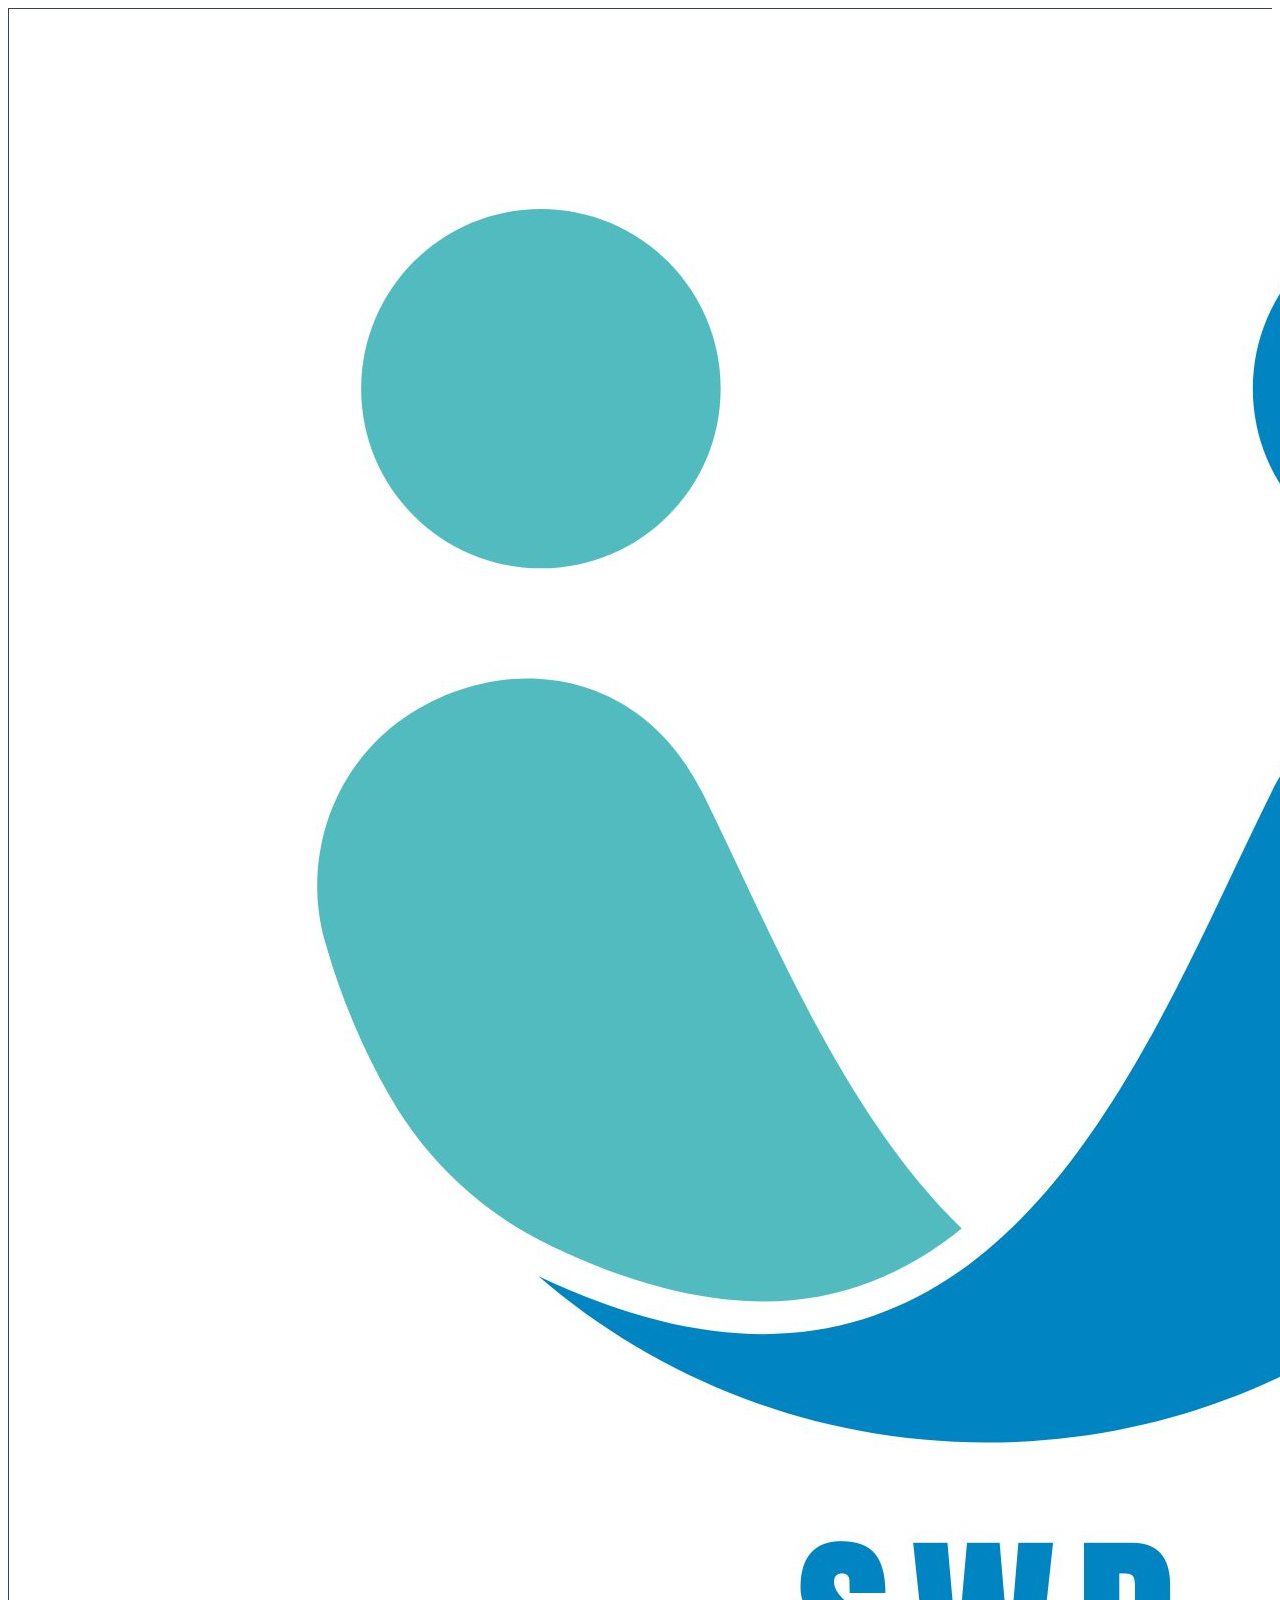
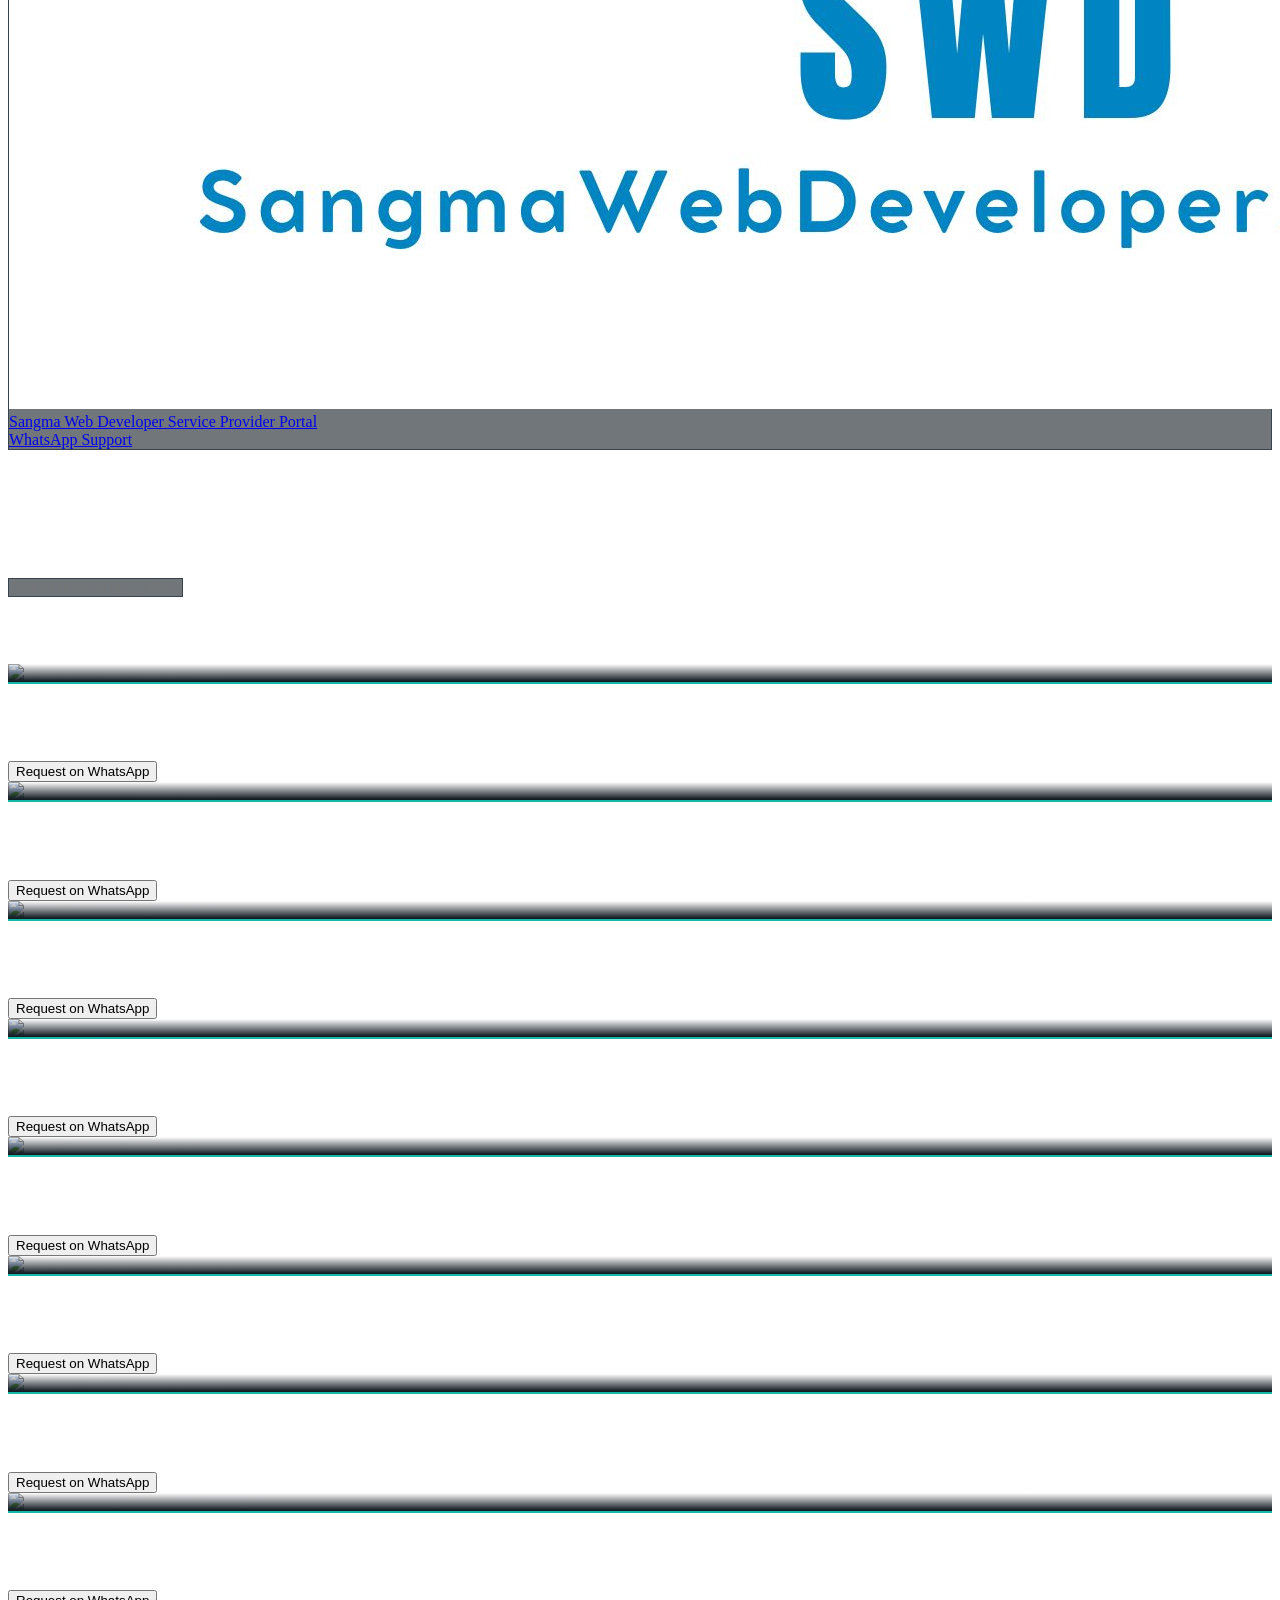
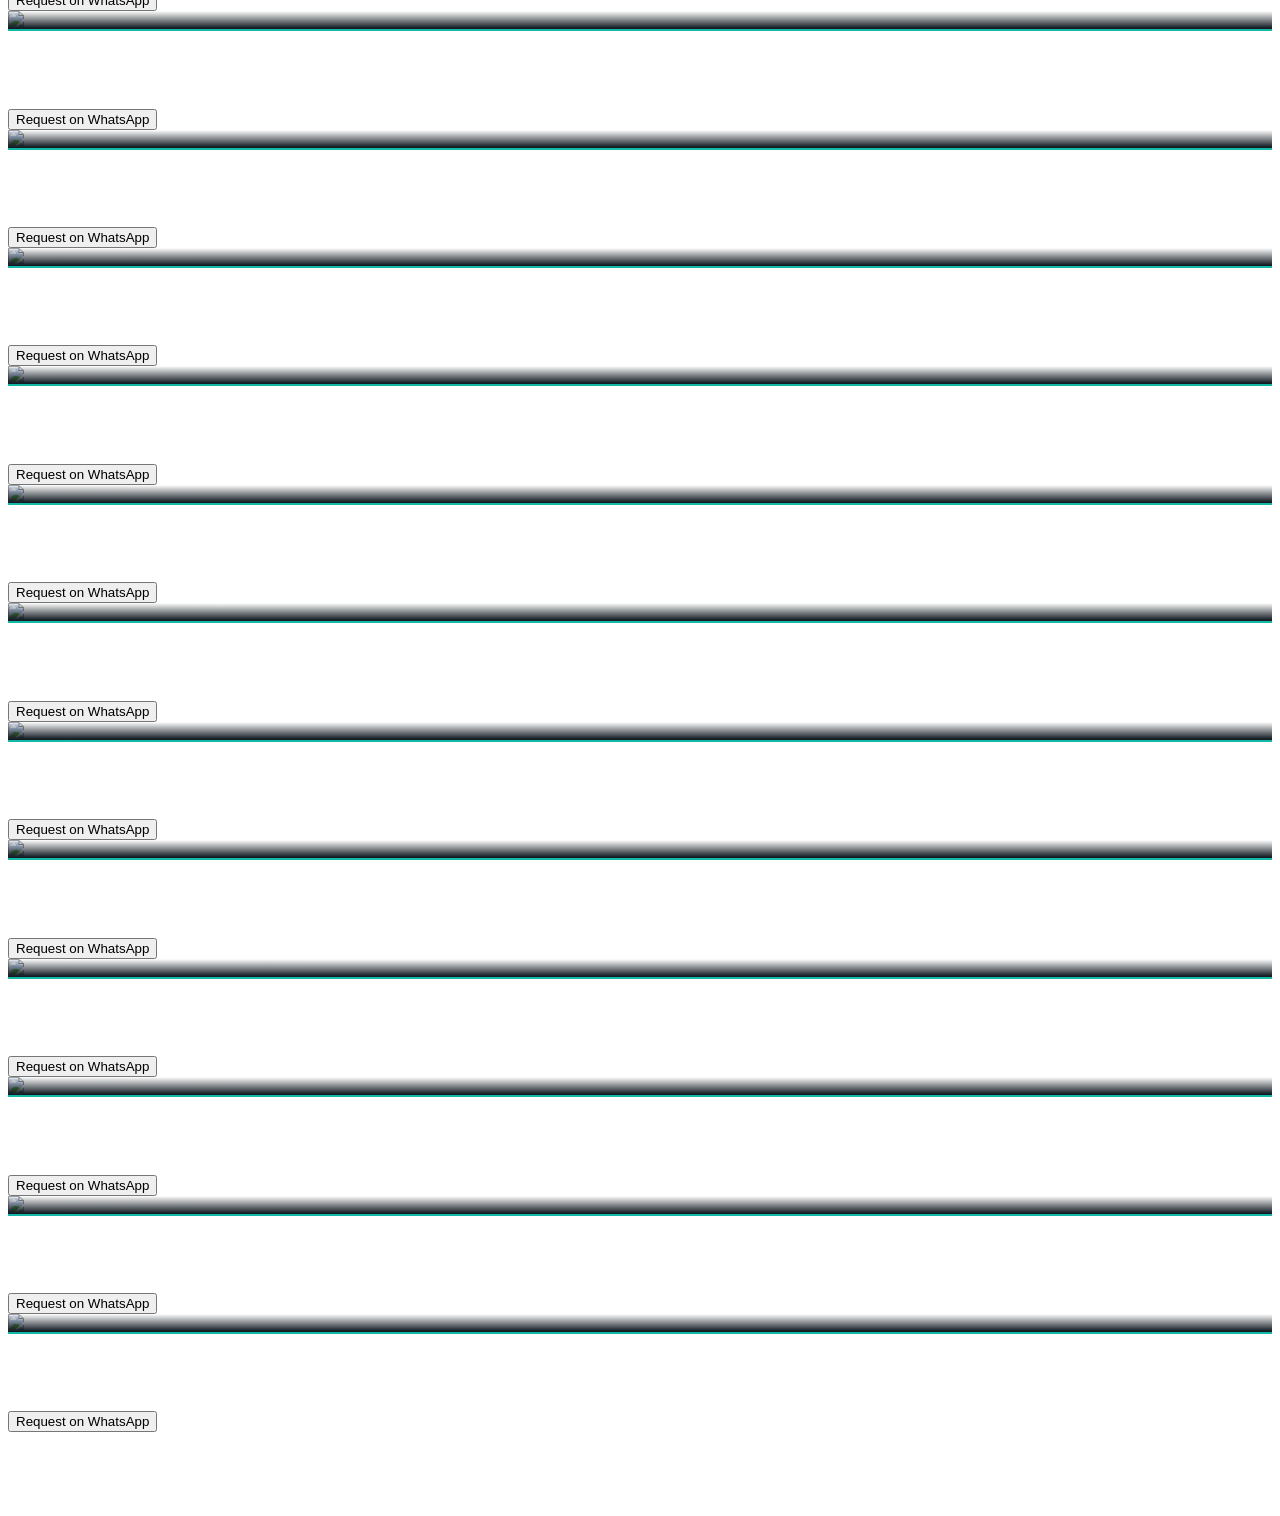
==== commit 27ee423f: "Update index.html" ====
--- a/index.html
+++ b/index.html
@@ -3,7 +3,7 @@
 <head>
     <meta charset="UTF-8">
     <meta name="viewport" content="width=device-width, initial-scale=1.0">
-    <title>Sangma Web Developer | Premium Source Marketplace</title>
+    <title>Sangma Web Developer | Digital & Institutional Services</title>
     
     <link rel="icon" type="image/png" href="images/favicologo.png">
     <link rel="preconnect" href="https://fonts.googleapis.com">
@@ -12,45 +12,34 @@
     
     <script src="https://cdn.tailwindcss.com"></script>
     <script src="https://unpkg.com/lucide@latest"></script>
-    <script src="https://cdnjs.cloudflare.com/ajax/libs/qrcodejs/1.0.0/qrcode.min.js"></script>
-    <script src="https://cdnjs.cloudflare.com/ajax/libs/html2canvas/1.4.1/html2canvas.min.js"></script>
 
     <script>
         tailwind.config = {
             theme: {
                 extend: {
                     colors: { brand: { dark: '#05080a', card: '#131b23', border: '#2a3642', teal: '#14b8a6', orange: '#ff6b4a' } },
-                    fontFamily: { sans: ['Inter', 'sans-serif'], mono: ['Fira Code', 'monospace'] },
-                    animation: { 'gradient-x': 'gradient-x 8s ease infinite', 'float': 'float 6s ease-in-out infinite' },
-                    keyframes: {
-                        'gradient-x': { '0%, 100%': { 'background-size': '200% 200%', 'background-position': 'left center' }, '50%': { 'background-size': '200% 200%', 'background-position': 'right center' } },
-                        'float': { '0%, 100%': { transform: 'translateY(0)' }, '50%': { transform: 'translateY(-15px)' } }
-                    }
+                    fontFamily: { sans: ['Inter', 'sans-serif'], mono: ['Fira Code', 'monospace'] }
                 }
             }
         }
     </script>
 
     <style>
-        body { background-color: #05080a; color: #ffffff; overflow-x: hidden; }
-        .glass { background: rgba(19, 27, 35, 0.7); backdrop-filter: blur(16px); border: 1px solid rgba(42, 54, 66, 0.8); }
+        body { color: #ffffff; overflow-x: hidden; background-color: transparent; }
+        .glass { background: rgba(19, 27, 35, 0.6); backdrop-filter: blur(16px); border: 1px solid rgba(42, 54, 66, 0.8); }
         .card-3d { transition: all 0.4s cubic-bezier(0.175, 0.885, 0.32, 1.275); transform-style: preserve-3d; }
-        .card-3d:hover { transform: translateY(-10px) scale(1.02); box-shadow: 0 20px 40px -10px rgba(20, 184, 166, 0.4), 0 10px 20px -5px rgba(255, 107, 74, 0.3); border-color: #14b8a6; z-index: 10; }
+        .card-3d:hover { transform: translateY(-10px) scale(1.02); box-shadow: 0 20px 40px -10px rgba(20, 184, 166, 0.3), 0 10px 20px -5px rgba(255, 107, 74, 0.2); border-color: #14b8a6; z-index: 10; }
         .img-overlay { position: relative; overflow: hidden; border-bottom: 2px solid #14b8a6; }
         .img-overlay::after { content: ''; position: absolute; inset: 0; background: linear-gradient(to top, #131b23 5%, transparent 100%); }
-        .card-img { width: 100%; height: 160px; object-fit: cover; transition: transform 0.5s ease; }
+        .card-img { width: 100%; height: 180px; object-fit: cover; transition: transform 0.5s ease; }
         .card-3d:hover .card-img { transform: scale(1.1) rotate(2deg); }
-        .gradient-orange-btn { background: linear-gradient(135deg, #ff6b4a, #ff9b54, #ff6b4a); background-size: 200% auto; transition: all 0.4s ease; }
-        .gradient-orange-btn:hover { background-position: right center; transform: translateY(-2px) scale(1.02); box-shadow: 0 10px 25px -5px rgba(255, 107, 74, 0.5); }
-        .loader { border: 3px solid rgba(255,255,255,0.1); border-left-color: #14b8a6; border-radius: 50%; width: 20px; height: 20px; animation: spin 1s linear infinite; display: inline-block; }
         
-        @keyframes marquee { 0% { transform: translateX(0); } 100% { transform: translateX(-50%); } }
-        .bg-typography { position: fixed; inset: 0; pointer-events: none; z-index: 0; overflow: hidden; opacity: 0.03; font-size: 6rem; font-weight: 900; color: white; display: flex; flex-direction: column; justify-content: space-around; line-height: 1; }
-        .bg-marquee-line { display: flex; white-space: nowrap; animation: marquee 60s linear infinite; gap: 2rem; }
-        .bg-marquee-line.reverse { animation-direction: reverse; animation-duration: 75s; }
-
-        .toast { position: fixed; bottom: -100px; left: 50%; transform: translateX(-50%); transition: bottom 0.4s ease-out; z-index: 9999; }
-        .toast.show { bottom: 30px; }
+        /* Dynamic Background Animations */
+        @keyframes blob { 0% { transform: translate(0px, 0px) scale(1); } 33% { transform: translate(30px, -50px) scale(1.1); } 66% { transform: translate(-20px, 20px) scale(0.9); } 100% { transform: translate(0px, 0px) scale(1); } }
+        .animate-blob { animation: blob 10s infinite alternate; }
+        .animation-delay-2000 { animation-delay: 2s; }
+        .animation-delay-4000 { animation-delay: 4s; }
+        
         ::-webkit-scrollbar { width: 8px; }
         ::-webkit-scrollbar-track { background: #0a0f14; }
         ::-webkit-scrollbar-thumb { background: #2a3642; border-radius: 4px; }
@@ -59,15 +48,11 @@
 </head>
 <body class="min-h-screen flex flex-col font-sans relative">
 
-    <div class="bg-typography">
-        <div class="bg-marquee-line"><span>WEB ENGINEERING </span><span> • </span><span> PREMIUM CODES </span><span> • </span><span> MBOSE PORTALS </span><span> • </span><span> AUTOMATION </span></div>
-        <div class="bg-marquee-line reverse"><span>DATA CHECKERS </span><span> • </span><span> JUDGING SHEETS </span><span> • </span><span> STAFF PORTALS </span><span> • </span><span> DASHBOARDS </span></div>
-        <div class="bg-marquee-line"><span>APP SCRIPT </span><span> • </span><span> JAVASCRIPT </span><span> • </span><span> BACKEND </span><span> • </span><span> HTML CSS </span></div>
-    </div>
-
-    <div id="sys-toast" class="toast flex items-center gap-3 px-6 py-4 rounded-xl shadow-2xl border text-sm font-bold max-w-md w-full glass">
-        <i id="sys-toast-icon" data-lucide="info" class="w-5 h-5"></i>
-        <span id="sys-toast-msg" class="flex-1 text-center">System Message</span>
+    <!-- Dynamic Custom Background -->
+    <div class="fixed inset-0 z-[-1] bg-[#05080a] overflow-hidden">
+        <div class="absolute top-0 left-[-10%] w-[500px] h-[500px] bg-brand-teal/20 rounded-full mix-blend-screen filter blur-[100px] opacity-50 animate-blob"></div>
+        <div class="absolute top-[-10%] right-[-10%] w-[600px] h-[600px] bg-brand-orange/10 rounded-full mix-blend-screen filter blur-[120px] opacity-50 animate-blob animation-delay-2000"></div>
+        <div class="absolute bottom-[-20%] left-[20%] w-[700px] h-[700px] bg-cyan-900/20 rounded-full mix-blend-screen filter blur-[150px] opacity-50 animate-blob animation-delay-4000"></div>
     </div>
 
     <header class="sticky top-0 z-40 glass border-b border-brand-border/50 shadow-[0_4px_30px_rgba(0,0,0,0.5)]">
@@ -78,556 +63,131 @@
                 </div>
                 <div class="leading-tight">
                     <span class="text-lg font-black tracking-wide text-white block bg-clip-text text-transparent bg-gradient-to-r from-teal-400 to-white">Sangma Web Developer</span>
-                    <span class="text-xs text-brand-orange font-bold tracking-widest uppercase">Premium Marketplace</span>
+                    <span class="text-xs text-brand-orange font-bold tracking-widest uppercase">Service Provider Portal</span>
                 </div>
             </a>
-            <div class="flex items-center gap-3 sm:gap-5 relative z-10">
-                <button id="nav-login-btn" onclick="openAuthModal('login')" class="text-xs font-bold text-white bg-brand-teal/10 hover:bg-brand-teal hover:text-brand-dark px-4 py-2.5 rounded-xl transition-all flex items-center gap-2 border border-brand-teal/30 shadow-[0_0_15px_rgba(20,184,166,0.2)]">
-                    <i data-lucide="user" class="w-4 h-4"></i> <span class="hidden sm:inline">Sign In / Sign Up</span>
-                </button>
-                <button id="user-dash-btn" onclick="openUserDashboard()" class="hidden text-xs font-bold text-emerald-400 bg-emerald-400/10 hover:bg-emerald-400 hover:text-brand-dark px-4 py-2.5 rounded-xl transition-all flex items-center gap-2 border border-emerald-400/20 shadow-[0_0_10px_rgba(52,211,153,0.1)]">
-                    <i data-lucide="layout-dashboard" class="w-4 h-4"></i> <span class="hidden sm:inline">My Dashboard</span>
-                </button>
-                <button id="logout-btn" onclick="logout()" class="hidden text-xs font-bold text-rose-400 hover:text-white bg-rose-500/10 hover:bg-rose-500/80 px-3 py-2 rounded-lg transition-all border border-rose-500/20"><i data-lucide="log-out" class="w-3.5 h-3.5"></i></button>
+            <div class="flex items-center gap-3 relative z-10">
+                <a href="https://wa.me/918258813963" target="_blank" class="text-xs font-bold text-white bg-[#25D366]/20 hover:bg-[#25D366] hover:text-brand-dark px-4 py-2.5 rounded-xl transition-all flex items-center gap-2 border border-[#25D366]/50 shadow-[0_0_15px_rgba(37,211,102,0.2)]">
+                    <i data-lucide="message-circle" class="w-4 h-4"></i> <span class="hidden sm:inline">WhatsApp Support</span>
+                </a>
             </div>
         </div>
     </header>
 
-    <section id="hero" class="relative py-28 px-4 text-center overflow-hidden border-b border-brand-border bg-gradient-to-br from-[#0a1118] via-brand-dark to-[#0f1a24] animate-gradient-x">
+    <section id="hero" class="relative py-20 px-4 text-center overflow-hidden border-b border-brand-border/30">
         <div class="max-w-4xl mx-auto space-y-8 relative z-10">
-            <span class="inline-flex items-center gap-2 px-4 py-2 rounded-full text-xs font-bold bg-brand-teal/10 text-brand-teal border border-brand-teal/30 shadow-[0_0_20px_rgba(20,184,166,0.3)]"><i data-lucide="rocket" class="w-4 h-4"></i> Advanced Interactive Portals</span>
             <h1 class="text-4xl sm:text-6xl md:text-7xl font-extrabold text-white tracking-tight leading-tight drop-shadow-2xl">
-                Master Web Engineering with <br class="hidden sm:block"/> <span class="text-transparent bg-clip-text bg-gradient-to-r from-cyan-400 via-teal-400 to-emerald-400 animate-gradient-x">Premium Source Code</span>
+                Official Institutional & <br class="hidden sm:block"/> <span class="text-transparent bg-clip-text bg-gradient-to-r from-cyan-400 via-teal-400 to-emerald-400">Digital Services</span>
             </h1>
-        </div>
-    </section>
-
-    <!-- 3D Products Catalog Section -->
-    <section id="products" class="py-20 px-4 sm:px-6 lg:px-8 max-w-7xl mx-auto w-full relative z-10">
-        <div class="flex flex-col md:flex-row md:items-end justify-between mb-12 gap-6">
-            <div><h2 class="text-3xl sm:text-4xl font-extrabold text-white tracking-tight flex items-center gap-3"><i data-lucide="code-2" class="w-8 h-8 text-brand-teal"></i> Official Code Marketplace</h2></div>
-            <div class="flex flex-wrap gap-2 p-1.5 glass rounded-xl" id="filter-buttons">
-                <button onclick="filterProducts('all')" class="filter-btn active px-5 py-2 rounded-lg text-xs font-bold bg-brand-teal text-brand-dark shadow-md" data-cat="all">All</button>
-                <button onclick="filterProducts('HTML/CSS')" class="filter-btn px-5 py-2 rounded-lg text-xs font-bold text-slate-400 hover:text-white" data-cat="HTML/CSS">UI/UX</button>
-                <button onclick="filterProducts('AppsScript')" class="filter-btn px-5 py-2 rounded-lg text-xs font-bold text-slate-400 hover:text-white" data-cat="AppsScript">Google Script</button>
-                <button onclick="filterProducts('FullStack')" class="filter-btn px-5 py-2 rounded-lg text-xs font-bold text-slate-400 hover:text-white" data-cat="FullStack">Full Stack</button>
-            </div>
-        </div>
-        <div id="product-grid" class="grid grid-cols-1 md:grid-cols-2 lg:grid-cols-4 gap-8"></div>
-        <div id="see-more-container" class="mt-14 text-center">
-            <button onclick="loadMoreProducts()" class="px-10 py-4 rounded-xl text-brand-teal font-black text-sm bg-brand-teal/10 border border-brand-teal/30 hover:bg-brand-teal hover:text-brand-dark transition-all flex items-center gap-2 mx-auto">
-                <i data-lucide="layout-grid" class="w-5 h-5"></i> See All 35 Solutions
-            </button>
-        </div>
-    </section>
-
-    <!-- Professional Services Section -->
-    <section id="services" class="py-20 px-4 bg-gradient-to-b from-brand-card/80 to-brand-dark border-t border-brand-border/50 relative z-10">
-        <div class="max-w-7xl mx-auto w-full relative z-10">
-            <div class="text-center mb-14">
-                <span class="text-brand-orange text-xs font-black uppercase tracking-widest bg-brand-orange/10 px-4 py-1.5 rounded-full border border-brand-orange/20 inline-block mb-4">Official Operations</span>
-                <h2 class="text-4xl font-extrabold text-white mt-2">Institutional IT & Board Services</h2>
-            </div>
-            <div id="local-services-grid" class="grid grid-cols-1 sm:grid-cols-2 md:grid-cols-3 lg:grid-cols-4 gap-6">
-                <!-- Dynamically rendered local services -->
+            <p class="text-slate-400 max-w-2xl mx-auto text-lg">Browse our comprehensive list of MBOSE portals, government document applications, institutional design, and online services. Request directly via WhatsApp.</p>
+            
+            <!-- Global Search Box -->
+            <div class="max-w-2xl mx-auto relative mt-10 group">
+                <div class="absolute inset-0 bg-gradient-to-r from-brand-teal to-brand-orange rounded-2xl blur opacity-25 group-hover:opacity-40 transition duration-500"></div>
+                <input type="text" id="searchInput" onkeyup="filterServices()" placeholder="Search services (e.g., MBOSE, PAN, ID Card, UDISE)..." class="relative w-full bg-brand-dark/90 border-2 border-brand-border rounded-2xl px-6 py-5 text-white placeholder-slate-500 focus:outline-none focus:border-brand-teal focus:ring-4 focus:ring-brand-teal/20 text-lg transition-all glass pl-14">
+                <i data-lucide="search" class="absolute left-5 top-1/2 -translate-y-1/2 text-brand-teal w-6 h-6 z-10"></i>
             </div>
         </div>
     </section>
 
-    <!-- Master Authentication Modal -->
-    <div id="auth-modal" class="fixed inset-0 z-[60] flex items-center justify-center p-4 bg-black/90 backdrop-blur-md transition-all duration-400 opacity-0 pointer-events-none perspective-1000">
-        <div id="auth-modal-content" class="relative w-full max-w-sm glass border-2 border-brand-border/50 rounded-3xl p-8 shadow-[0_0_50px_rgba(20,184,166,0.1)] text-center max-h-[90vh] overflow-y-auto transform scale-95 transition-transform duration-400">
-            <button onclick="closeAuthModal()" class="absolute top-4 right-4 text-slate-400 hover:text-rose-400 bg-brand-dark p-2 rounded-full border border-brand-border hover:border-rose-500 z-10"><i data-lucide="x" class="w-4 h-4"></i></button>
-            
-            <!-- Login View -->
-            <div id="auth-view-login">
-                <div class="w-16 h-16 rounded-2xl bg-brand-dark flex items-center justify-center mx-auto mb-5 border border-brand-teal/30"><i data-lucide="fingerprint" class="w-8 h-8 text-brand-teal"></i></div>
-                <h3 class="text-2xl font-extrabold text-white mb-2">Secure Gateway</h3>
-                <p class="text-slate-400 text-xs mb-6">Enter Membership ID and Password.</p>
-                <div class="space-y-4 mb-6">
-                    <input type="text" id="login-uid" placeholder="Membership ID" class="w-full bg-[#05080a] border border-brand-border rounded-xl px-4 py-3.5 text-sm text-center text-white focus:border-brand-teal font-mono">
-                    <input type="password" id="login-pwd" placeholder="Password" class="w-full bg-[#05080a] border border-brand-border rounded-xl px-4 py-3.5 text-sm text-center text-white focus:border-brand-teal font-mono">
-                </div>
-                <button onclick="executeLogin()" class="w-full bg-brand-teal hover:bg-teal-400 py-3.5 rounded-xl text-brand-dark font-black text-sm shadow-[0_0_15px_rgba(20,184,166,0.4)] mb-4">
-                    <span id="login-btn-text">Authenticate</span><div id="login-btn-loader" class="loader hidden" style="border-left-color: #05080a;"></div>
-                </button>
-                <div class="border-t border-brand-border/50 pt-5">
-                    <button onclick="switchAuthView('signup-email')" class="w-full gradient-orange-btn py-3 rounded-xl text-white font-bold text-xs"><i data-lucide="mail-plus" class="w-4 h-4 inline mr-1"></i> Register New Membership</button>
-                </div>
-            </div>
+    <!-- Services Grid Section -->
+    <section id="services-section" class="py-16 px-4 sm:px-6 lg:px-8 max-w-7xl mx-auto w-full relative z-10">
+        <div class="flex items-center justify-center gap-3 mb-12">
+            <i data-lucide="layout-grid" class="w-8 h-8 text-brand-orange"></i>
+            <h2 class="text-3xl font-extrabold text-white tracking-tight">Available Services Dashboard</h2>
+        </div>
+        <div id="services-grid" class="grid grid-cols-1 md:grid-cols-2 lg:grid-cols-3 xl:grid-cols-4 gap-8">
+            <!-- Dynamically rendered by JS -->
+        </div>
+    </section>
 
-            <!-- OTP Request View -->
-            <div id="auth-view-signup-email" class="hidden text-center">
-                <div class="w-16 h-16 rounded-2xl bg-brand-dark flex items-center justify-center mx-auto mb-5 border border-brand-orange/30"><i data-lucide="at-sign" class="w-8 h-8 text-brand-orange"></i></div>
-                <h3 class="text-2xl font-extrabold text-white mb-2">Register Identity</h3>
-                <p class="text-slate-400 text-xs mb-6">Live OTP will be emailed directly to your inbox.</p>
-                <input type="email" id="signup-email" placeholder="Enter valid Gmail address" class="w-full bg-[#05080a] border border-brand-border rounded-xl px-4 py-3.5 text-sm text-white focus:border-brand-orange text-center mb-4">
-                <button id="send-otp-btn" onclick="sendOTP()" class="w-full gradient-orange-btn py-3.5 rounded-xl text-white font-black text-sm mb-4">
-                    <span id="send-otp-text">Send Live OTP</span><div id="send-otp-loader" class="loader hidden"></div>
-                </button>
-                <button onclick="switchAuthView('login')" class="text-xs text-brand-teal hover:text-white font-bold">← Return to Login</button>
-            </div>
-
-            <!-- OTP Verification View -->
-            <div id="auth-view-signup-otp" class="hidden text-center">
-                <h3 class="text-2xl font-extrabold text-white mb-2">Verify Identity</h3>
-                <p class="text-slate-400 text-xs mb-6">Enter the 6-digit code sent to your email.</p>
-                <input type="text" id="signup-otp" placeholder="000000" maxlength="6" class="w-full bg-[#05080a] border border-brand-border rounded-xl px-4 py-4 text-2xl text-brand-orange focus:border-brand-orange text-center tracking-[0.5em] font-mono font-black mb-4 shadow-inner">
-                <button onclick="verifyOTP()" class="w-full bg-emerald-500 hover:bg-emerald-400 py-3.5 rounded-xl text-white font-black text-sm mb-3 shadow-[0_0_15px_rgba(16,185,129,0.4)]">Confirm Verification</button>
-            </div>
-
-            <!-- Full Profile Setup View -->
-            <div id="auth-view-signup-profile" class="hidden text-left">
-                <h3 class="text-xl font-extrabold text-white mb-2 text-center">Setup Profile</h3>
-                <p class="text-[10px] text-slate-400 text-center mb-4">Complete your details to generate your ID Card.</p>
-                <div class="space-y-3 mb-6 max-h-[45vh] overflow-y-auto pr-2 custom-scroll">
-                    <input type="text" id="reg-fname" placeholder="First Name *" class="w-full bg-[#05080a] border border-brand-border rounded-xl px-4 py-3 text-sm text-white focus:border-brand-teal">
-                    <input type="text" id="reg-lname" placeholder="Last Name *" class="w-full bg-[#05080a] border border-brand-border rounded-xl px-4 py-3 text-sm text-white focus:border-brand-teal">
-                    <input type="tel" id="reg-mobile" placeholder="Active Mobile Number *" class="w-full bg-[#05080a] border border-brand-border rounded-xl px-4 py-3 text-sm text-white focus:border-brand-teal">
-                    <textarea id="reg-address" placeholder="Physical Address *" rows="2" class="w-full bg-[#05080a] border border-brand-border rounded-xl px-4 py-3 text-sm text-white focus:border-brand-teal resize-none"></textarea>
-                    
-                    <div>
-                        <label class="text-[10px] text-brand-teal font-bold mb-1 block">Profile Photo (Optional)</label>
-                        <input type="file" accept="image/*" onchange="encodeProfilePhoto(this)" class="w-full text-xs text-slate-400 file:mr-4 file:py-2 file:px-4 file:rounded-full file:border-0 file:text-xs file:font-semibold file:bg-brand-teal/10 file:text-brand-teal hover:file:bg-brand-teal/20">
-                    </div>
-
-                    <div class="flex items-center gap-2 my-4"><div class="h-px bg-brand-border flex-1"></div><span class="text-[10px] font-bold text-brand-teal uppercase tracking-widest">Setup Credentials</span><div class="h-px bg-brand-border flex-1"></div></div>
-                    
-                    <input type="text" id="reg-uid" placeholder="Create Custom User ID *" class="w-full bg-brand-teal/5 border border-brand-teal/50 rounded-xl px-4 py-3 text-sm text-white font-bold focus:border-brand-teal">
-                    <input type="password" id="reg-pwd" placeholder="Create Secure Password *" class="w-full bg-brand-teal/5 border border-brand-teal/50 rounded-xl px-4 py-3 text-sm text-white font-bold focus:border-brand-teal">
-                </div>
-                <button onclick="submitRegistration()" class="w-full bg-brand-teal hover:bg-teal-400 py-4 rounded-xl text-brand-dark font-black text-sm shadow-[0_0_15px_rgba(20,184,166,0.4)] mb-4">
-                    <span id="reg-submit-text">Submit & Generate Card</span><div id="reg-submit-loader" class="loader hidden" style="border-left-color: #05080a;"></div>
-                </button>
-            </div>
-        </div>
-    </div>
-
-    <!-- Code Marketplace & Services Checkout Form Modal -->
-    <div id="code-order-modal" class="fixed inset-0 z-[70] flex items-center justify-center p-4 bg-black/90 backdrop-blur-md transition-all duration-400 opacity-0 pointer-events-none">
-        <div id="code-order-content" class="relative w-full max-w-md glass border-2 border-brand-teal/50 rounded-3xl p-8 shadow-[0_0_50px_rgba(20,184,166,0.2)] text-left transform scale-95 transition-transform duration-400">
-            <button onclick="closeCodeOrderModal()" class="absolute top-4 right-4 text-slate-400 hover:text-rose-400 bg-brand-dark p-2 rounded-full border border-brand-border hover:border-rose-500 z-10"><i data-lucide="x" class="w-4 h-4"></i></button>
-            
-            <h3 class="text-2xl font-extrabold text-white mb-2 flex items-center gap-3"><i data-lucide="shopping-bag" class="w-6 h-6 text-brand-teal"></i> Finalize Order</h3>
-            <p class="text-slate-400 text-xs mb-6">Fill out the details below to request the service/code.</p>
-            
-            <div class="space-y-4">
-                <div class="bg-brand-dark p-4 rounded-xl border border-brand-border">
-                    <label class="text-[10px] text-slate-500 uppercase tracking-widest font-bold block mb-1">Selected Item</label>
-                    <input type="text" id="order-service-name" readonly class="w-full bg-transparent text-sm text-brand-teal font-bold outline-none">
-                    <input type="text" id="order-service-price" readonly class="w-full bg-transparent text-xs text-white font-mono outline-none mt-1">
-                </div>
-                <input type="text" id="order-name" placeholder="Full Name *" class="w-full bg-[#05080a] border border-brand-border rounded-xl px-4 py-3.5 text-sm text-white focus:border-brand-teal">
-                <input type="tel" id="order-mobile" placeholder="Active Mobile Number *" class="w-full bg-[#05080a] border border-brand-border rounded-xl px-4 py-3.5 text-sm text-white focus:border-brand-teal">
-                <textarea id="order-address" placeholder="Full Address with Pincode *" rows="3" class="w-full bg-[#05080a] border border-brand-border rounded-xl px-4 py-3.5 text-sm text-white focus:border-brand-teal resize-none"></textarea>
-                <button onclick="submitCodeOrder()" class="w-full gradient-orange-btn py-4 rounded-xl text-white font-black text-sm flex justify-center items-center gap-2 mt-4">
-                    <span id="order-submit-text">Transmit Request to Database</span>
-                    <div id="order-submit-loader" class="loader hidden"></div>
-                </button>
-            </div>
-        </div>
-    </div>
-
-    <!-- WhatsApp Redirect Modal -->
-    <div id="whatsapp-modal" class="fixed inset-0 z-[80] flex items-center justify-center p-4 bg-black/95 backdrop-blur-md transition-all duration-400 opacity-0 pointer-events-none">
-        <div id="whatsapp-content" class="relative w-full max-w-sm bg-brand-dark border-2 border-[#25D366]/50 rounded-3xl p-8 text-center shadow-[0_0_50px_rgba(37,211,102,0.2)] transform scale-95 transition-transform duration-400">
-            <div class="w-20 h-20 rounded-2xl bg-[#25D366]/10 flex items-center justify-center mx-auto mb-5 border border-[#25D366]/30"><i data-lucide="message-circle" class="w-10 h-10 text-[#25D366]"></i></div>
-            <h3 class="text-2xl font-extrabold text-white mb-4">Request Sent!</h3>
-            <p class="text-slate-300 text-sm mb-8 leading-relaxed">Your order has been recorded securely in the database. <br><br><span class="text-white font-bold">You must contact us on WhatsApp</span> to confirm the order and receive your files.</p>
-            <a id="whatsapp-redirect-link" href="#" target="_blank" onclick="closeWhatsAppModal()" class="w-full bg-[#25D366] hover:bg-[#1ebe5c] py-4 rounded-xl text-brand-dark font-black text-sm shadow-[0_0_20px_rgba(37,211,102,0.4)] flex justify-center items-center gap-2 transition-colors">
-                <i data-lucide="send" class="w-5 h-5"></i> Open WhatsApp Now
-            </a>
-            <button onclick="closeWhatsAppModal()" class="mt-6 text-xs text-slate-500 hover:text-white font-bold">Close Window</button>
-        </div>
-    </div>
-
-    <!-- User Dashboard with Tier Recharge System -->
-    <div id="user-dashboard-modal" class="fixed inset-0 z-[70] bg-[#05080a] hidden flex-col transition-opacity duration-500 opacity-0">
-        <div class="glass border-b border-brand-border p-4 sm:p-6 flex justify-between items-center">
-            <h2 class="text-2xl font-black text-white flex items-center gap-3"><i data-lucide="layout-dashboard" class="w-8 h-8 text-emerald-400"></i> Member Dashboard</h2>
-            <button onclick="closeUserDashboard()" class="text-slate-400 hover:text-white bg-brand-card p-2 rounded-full border border-brand-border hover:border-emerald-400"><i data-lucide="x" class="w-5 h-5"></i></button>
-        </div>
-        <div class="flex-1 overflow-y-auto p-4 sm:p-8 max-w-4xl mx-auto w-full relative space-y-6">
-            <div class="bg-brand-card p-8 rounded-2xl border border-brand-teal/30 shadow-[0_0_30px_rgba(20,184,166,0.1)] relative overflow-hidden">
-                <div class="absolute top-0 right-0 w-32 h-32 bg-brand-teal/10 rounded-full blur-3xl"></div>
-                <h3 class="text-white font-extrabold mb-2 text-xl flex items-center gap-2"><i data-lucide="shield" class="w-6 h-6 text-brand-teal"></i> Membership Status</h3>
-                
-                <div class="flex flex-col sm:flex-row justify-between items-center mt-6 gap-6">
-                    <div class="bg-[#05080a] border border-brand-border rounded-xl p-5 w-full sm:w-1/2 text-center">
-                        <p class="text-slate-400 text-xs font-bold uppercase tracking-widest mb-1">Current Tier</p>
-                        <p id="current-tier-display" class="text-2xl font-black text-white uppercase">Default</p>
-                        <p id="current-expiry-display" class="text-[10px] text-brand-teal mt-2">Free Services Only</p>
-                    </div>
-                    <div class="w-full sm:w-1/2 text-center space-y-3">
-                        <p class="text-slate-400 text-xs">Unlock premium IT services & code market access step-by-step.</p>
-                        <div id="upgrade-action-area" class="bg-brand-dark p-4 rounded-xl border border-brand-orange/30">
-                            <p class="text-[10px] text-brand-orange font-bold uppercase mb-1">Next Available Step</p>
-                            <p id="next-tier-name" class="text-lg font-black text-white">Silver Card</p>
-                            <p id="next-tier-price" class="text-sm font-mono text-slate-300 mb-3">₹250 for 7 Days</p>
-                            <button onclick="processUpgrade()" class="w-full gradient-orange-btn py-2.5 rounded-lg text-white font-black text-xs shadow-lg">Recharge & Upgrade Now</button>
-                        </div>
-                    </div>
-                </div>
-            </div>
-        </div>
-    </div>
-
-    <!-- Structured Footer -->
-    <footer class="mt-auto border-t border-brand-border bg-[#05080a] pt-12 pb-8 relative z-10">
+    <!-- Footer -->
+    <footer class="mt-auto border-t border-brand-border/50 bg-[#05080a]/80 backdrop-blur-md pt-10 pb-8 relative z-10">
         <div class="max-w-7xl mx-auto px-4 text-center space-y-3 relative z-10">
-            <p class="text-sm text-white font-black tracking-widest uppercase">&copy; <span id="current-year"></span> Sangma Web Developer</p>
+            <p class="text-sm text-slate-300 font-black tracking-widest uppercase">&copy; <span id="current-year"></span> Copyright Sangma Web Developer</p>
+            <p class="text-xs text-slate-500">All rights reserved. Contact: +91 8258813963</p>
         </div>
     </footer>
 
     <script>
         document.getElementById('current-year').innerText = new Date().getFullYear();
 
-        const GOOGLE_SHEET_API_URL = "https://script.google.com/macros/s/AKfycbxPsnkJly4QL2wOsVhSNRlS7WqMP9qWZih-OGbJ4CZnUKpbRw9BN0M8ibMiPOMuhsec/exec";
-
-        let isMember = false; 
-        let activeUser = null; 
-        let activeUserProfileData = null;
-        let pendingAction = null; 
-        let currentFilteredCategory = 'all';
-        let itemsVisibleLimit = 8;
-        
-        // OTP & Profile Data
-        let currentSignupEmail = "";
-        let generatedOTP = "";
-        let profilePhotoBase64 = "";
-
-        const allProducts = [
-            { id: 'swd-01', title: 'Basic Coding Starter', category: 'HTML/CSS', price: 12499, img: 'https://images.unsplash.com/photo-1542831371-29b0f74f9713?w=500&q=80', features: ['Custom HTML5 Design', 'Mobile Responsive'], badge: 'Starter' },
-            { id: 'swd-02', title: 'Staff Profile Template', category: 'AppsScript', price: 14499, img: 'https://images.unsplash.com/photo-1555099962-4199c345e5dd?w=500&q=80', features: ['Data Checking Portal', 'Google Sheets Link'], badge: 'Utility' },
-            { id: 'swd-03', title: 'Inter-Club Scoring System', category: 'FullStack', price: 7499, img: 'https://images.unsplash.com/photo-1551288049-bebda4e38f71?w=500&q=80', features: ['Live Web Results', 'Digital Judging Sheets'], badge: 'Event' },
-            { id: 'swd-04', title: 'Dynamic Data Portal', category: 'JavaScript', price: 1999, img: 'https://images.unsplash.com/photo-1498050108023-c5249f4df085?w=500&q=80', features: ['Realtime Fetching', 'Custom Management'], badge: 'Advanced' },
-            ...Array.from({length: 31}).map((_, i) => ({
-                id: `swd-${i+5}`,
-                title: ['Inventory Module', 'Exam Seating Maker', 'Library Indexer', 'Canteen POS Script', 'Transport Tracker'][i % 5] + ` Pro V${(i%3)+1}`,
-                category: ['HTML/CSS', 'AppsScript', 'FullStack', 'JavaScript'][i % 4],
-                price: 1000 + (i * 250),
-                img: `https://images.unsplash.com/photo-1551288049-bebda4e38f71?w=500&q=80`,
-                features: ['Secure Framework', 'Cloud Hosted'],
-                badge: ['Popular', 'Pro', 'New', 'Utility'][i % 4]
-            }))
+        // Unique services array with contextual images (Unsplash) - Pricing completely removed
+        const uniqueServices = [
+            // Board / Education Services
+            { title: "MBOSE Class IX Registration", category: "Board Service", img: "https://images.unsplash.com/photo-1434030216411-0b793f4b4173?w=500&q=80" },
+            { title: "MBOSE Class X Exam Form", category: "Board Service", img: "https://images.unsplash.com/photo-1606326608606-aa0b62935f2b?w=500&q=80" },
+            { title: "MBOSE Class XI Registration", category: "Board Service", img: "https://images.unsplash.com/photo-1523050854058-8df90110c9f1?w=500&q=80" },
+            { title: "MBOSE Class XII Exam Form", category: "Board Service", img: "https://images.unsplash.com/photo-1503676260728-1c00da094a0b?w=500&q=80" },
+            { title: "UDISE+ Service & Data Update", category: "Institutional", img: "https://images.unsplash.com/photo-1454165804606-c3d57bc86b40?w=500&q=80" },
+            { title: "Scholarship Application Fill-up", category: "Education", img: "https://images.unsplash.com/photo-1546410531-bb4caa6b424d?w=500&q=80" },
+            
+            // Institutional Design
+            { title: "School Banner Design & Print", category: "Design", img: "https://images.unsplash.com/photo-1561070791-2526d30994b5?w=500&q=80" },
+            { title: "Students & Staff ID Card Generation", category: "Design", img: "https://images.unsplash.com/photo-1588534882069-4d62b667e42d?w=500&q=80" },
+            
+            // Government / E-Services
+            { title: "PAN Card Apply / Correction", category: "Govt E-Service", img: "https://images.unsplash.com/photo-1563013544-824ae1b704d3?w=500&q=80" },
+            { title: "EPIC (Voter ID) Apply New", category: "Govt E-Service", img: "https://images.unsplash.com/photo-1540910419892-4a36d2c3266c?w=500&q=80" },
+            { title: "EPIC Correction / Update", category: "Govt E-Service", img: "https://images.unsplash.com/photo-1620714223084-8fcacc6dfd8d?w=500&q=80" },
+            { title: "Caste Certificate Apply", category: "Govt E-Service", img: "https://images.unsplash.com/photo-1589829085413-56de8ae18c73?w=500&q=80" },
+            { title: "Income Certificate Apply", category: "Govt E-Service", img: "https://images.unsplash.com/photo-1554224155-8d04cb21cd6c?w=500&q=80" },
+            { title: "Aadhaar Card Download & Print", category: "Govt E-Service", img: "https://images.unsplash.com/photo-1620714223084-8fcacc6dfd8d?w=500&q=80" },
+            { title: "Driving License Processing", category: "Govt E-Service", img: "https://images.unsplash.com/photo-1449965408869-eaa3f722e40d?w=500&q=80" },
+            { title: "Passport Application Assist", category: "Govt E-Service", img: "https://images.unsplash.com/photo-1544644181-1484b3fdfc62?w=500&q=80" },
+            
+            // Other E-Commerce Services
+            { title: "Online Shopping Assistance (Mobile/Tech)", category: "E-Commerce", img: "https://images.unsplash.com/photo-1472851294608-062f824d29cc?w=500&q=80" },
+            { title: "Online Shopping (Printers/Computers)", category: "E-Commerce", img: "https://images.unsplash.com/photo-1593640408182-31c70c8268f5?w=500&q=80" },
+            { title: "General Document Typing & Formatting", category: "Utility", img: "https://images.unsplash.com/photo-1555421689-491a97ff2040?w=500&q=80" },
+            { title: "Job Application Form Fill-up", category: "Utility", img: "https://images.unsplash.com/photo-1586281380349-632531db7ed4?w=500&q=80" }
         ];
 
-        const localServices = [
-            { id: 'loc-01', title: 'ID Card Bulk Order', price: '₹70 per head', icon: 'badge-check', color: 'text-brand-orange', bg: 'bg-brand-orange/10', border: 'border-brand-orange/20' },
-            { id: 'loc-02', title: 'MBOSE Portals', price: '₹150 per candidate', icon: 'file-text', color: 'text-emerald-400', bg: 'bg-emerald-400/10', border: 'border-emerald-400/20' },
-            { id: 'loc-03', title: 'Magazines & Calendars', price: 'Variable Pricing', icon: 'book-open', color: 'text-cyan-400', bg: 'bg-cyan-400/10', border: 'border-cyan-400/20' },
-            { id: 'loc-04', title: 'Scholarship Apply', price: 'Standard Fee', icon: 'graduation-cap', color: 'text-amber-400', bg: 'bg-amber-400/10', border: 'border-amber-400/20' },
-            { id: 'loc-05', title: 'Income Certificate', price: 'Govt. Mandated Fee', icon: 'file-spreadsheet', color: 'text-brand-teal', bg: 'bg-brand-teal/10', border: 'border-brand-teal/20' },
-            { id: 'loc-06', title: 'Caste Certificate', price: 'Govt. Mandated Fee', icon: 'users', color: 'text-rose-400', bg: 'bg-rose-400/10', border: 'border-rose-400/20' },
-            { id: 'loc-07', title: 'PAN Card Registration', price: '₹250 Processing', icon: 'credit-card', color: 'text-blue-400', bg: 'bg-blue-400/10', border: 'border-blue-400/20' },
-            { id: 'loc-08', title: 'APAAR ID Card', price: 'Student Format', icon: 'id-card', color: 'text-indigo-400', bg: 'bg-indigo-400/10', border: 'border-indigo-400/20' },
-            { id: 'loc-09', title: 'Computer Diploma', price: 'Course Registration', icon: 'monitor-play', color: 'text-fuchsia-400', bg: 'bg-fuchsia-400/10', border: 'border-fuchsia-400/20' },
-            { id: 'loc-10', title: 'Voter ID Apply', price: 'Free Registration', icon: 'vote', color: 'text-emerald-500', bg: 'bg-emerald-500/10', border: 'border-emerald-500/20' },
-            { id: 'loc-11', title: 'Driving License', price: 'RTO Application', icon: 'car', color: 'text-brand-orange', bg: 'bg-brand-orange/10', border: 'border-brand-orange/20' },
-            { id: 'loc-12', title: 'Passport Application', price: 'Full Processing', icon: 'plane', color: 'text-cyan-500', bg: 'bg-cyan-500/10', border: 'border-cyan-500/20' }
-        ];
-
-        const tierSystem = [
-            { id: 0, name: 'Default', price: 0, duration: 'Base' },
-            { id: 1, name: 'Silver Card', price: 250, duration: '7 Days' },
-            { id: 2, name: 'Gold Card', price: 500, duration: '1 Month' },
-            { id: 3, name: 'Platinum', price: 1500, duration: '3 Months' },
-            { id: 4, name: 'Diamond', price: 2999, duration: '6 Months' },
-            { id: 5, name: 'Elite', price: 4999, duration: '9 Months' },
-            { id: 6, name: 'Master', price: 9999, duration: '12 Months' }
-        ];
-
-        function showToast(msg, type = 'info') {
-            const t = document.getElementById('sys-toast'); const i = document.getElementById('sys-toast-icon');
-            document.getElementById('sys-toast-msg').innerText = msg;
-            t.className = `toast flex items-center gap-3 px-6 py-4 rounded-xl shadow-2xl border text-sm font-bold max-w-md w-full glass z-[9999] ${type==='error'?'border-rose-500/50 text-rose-400':type==='success'?'border-emerald-500/50 text-emerald-400':'border-brand-teal/50 text-brand-teal'}`;
-            i.setAttribute('data-lucide', type==='error'?'alert-circle':type==='success'?'check-circle-2':'info');
-            lucide.createIcons(); t.classList.add('show'); setTimeout(() => t.classList.remove('show'), 5000);
+        function createServiceCardHTML(service) {
+            return `
+                <div class="card-3d bg-brand-card/60 border border-brand-border rounded-2xl flex flex-col overflow-hidden group">
+                    <div class="img-overlay">
+                        <img src="${service.img}" alt="${service.title}" class="card-img" loading="lazy">
+                    </div>
+                    <div class="bg-brand-dark/90 p-5 border-b border-brand-border/50 text-center relative z-10 -mt-2 min-h-[110px] flex flex-col justify-center">
+                        <h3 class="text-[17px] font-extrabold text-white group-hover:text-brand-teal transition-colors leading-tight mb-2">${service.title}</h3>
+                        <div><span class="px-2 py-0.5 rounded-md bg-brand-border/50 text-slate-300 text-[9px] font-black uppercase tracking-wider">${service.category}</span></div>
+                    </div>
+                    <div class="p-5 flex-1 flex flex-col justify-end bg-brand-card/40">
+                        <button onclick="requestServiceOnWhatsApp('${service.title}')" class="w-full bg-[#25D366] hover:bg-[#1ebe5c] text-brand-dark py-3 rounded-xl font-black text-sm transition-all flex justify-center items-center gap-2 shadow-[0_0_15px_rgba(37,211,102,0.15)] group-hover:shadow-[0_0_20px_rgba(37,211,102,0.4)] mt-2">
+                            <i data-lucide="send" class="w-4 h-4"></i> Request on WhatsApp
+                        </button>
+                    </div>
+                </div>
+            `;
         }
 
-        async function apiRequest(payload) {
-            try {
-                const response = await fetch(GOOGLE_SHEET_API_URL, { method: 'POST', headers: { 'Content-Type': 'text/plain;charset=utf-8' }, body: JSON.stringify(payload) });
-                return await response.json();
-            } catch (error) {
-                console.error('API Error:', error); return { status: 'error', message: 'Network Error.' };
+        function renderServices(servicesToRender) {
+            const grid = document.getElementById('services-grid');
+            if (servicesToRender.length === 0) {
+                grid.innerHTML = '<div class="col-span-full text-center py-10"><p class="text-slate-400 text-lg">No services found matching your search. Please try another keyword.</p></div>';
+            } else {
+                grid.innerHTML = servicesToRender.map(createServiceCardHTML).join('');
             }
-        }
-
-        function renderProducts() {
-            const grid = document.getElementById('product-grid');
-            const itemsToRender = currentFilteredCategory === 'all' ? allProducts : allProducts.filter(p => p.category === currentFilteredCategory);
-            grid.innerHTML = itemsToRender.slice(0, itemsVisibleLimit).map(p => `
-                <div class="card-3d bg-brand-card border border-brand-border rounded-2xl flex flex-col overflow-hidden cursor-pointer group" onclick="handleCodeOrder('${p.id}')">
-                    <div class="img-overlay"><img src="${p.img}" alt="${p.title}" class="card-img"></div>
-                    <div class="bg-brand-dark p-5 border-b border-brand-border text-center relative z-10 -mt-2">
-                        <h3 class="text-lg font-extrabold text-white group-hover:text-brand-teal transition-colors leading-tight mb-2">${p.title}</h3>
-                        <span class="px-2 py-0.5 rounded-md bg-brand-teal/10 text-brand-teal text-[9px] font-black uppercase border border-brand-teal/20">${p.category}</span>
-                    </div>
-                    <div class="p-5 flex-1 flex flex-col justify-between">
-                        <div class="mt-4 pt-4 border-t border-brand-border/50 flex items-center justify-between">
-                            <div><span class="text-[9px] text-slate-500 uppercase tracking-widest font-bold block mb-0.5">Total Cost</span><span class="text-xl font-mono font-black text-white group-hover:text-brand-orange transition-colors">₹${p.price}</span></div>
-                            <button class="w-10 h-10 rounded-xl bg-brand-dark border border-brand-border group-hover:bg-brand-teal flex items-center justify-center transition-all pointer-events-none">
-                                <i data-lucide="shopping-cart" class="w-4 h-4 text-brand-teal group-hover:text-brand-dark"></i>
-                            </button>
-                        </div>
-                    </div>
-                </div>`).join('');
-            document.getElementById('see-more-container').style.display = (itemsToRender.length <= itemsVisibleLimit) ? 'none' : 'block';
             lucide.createIcons();
         }
 
-        function renderLocalServices() {
-            const grid = document.getElementById('local-services-grid');
-            grid.innerHTML = localServices.map(srv => `
-                <div onclick="handleLocalServiceOrder('${srv.title}', '${srv.price}')" class="card-3d bg-brand-card p-6 rounded-2xl border border-brand-border flex flex-col justify-between cursor-pointer group text-center">
-                    <div class="w-14 h-14 rounded-xl ${srv.bg} flex items-center justify-center mx-auto mb-4 border ${srv.border}"><i data-lucide="${srv.icon}" class="w-7 h-7 ${srv.color}"></i></div>
-                    <h3 class="text-[15px] font-extrabold text-white mb-2 leading-tight">${srv.title}</h3>
-                    <p class="text-[12px] ${srv.color} font-black mb-4">${srv.price}</p>
-                    <button class="w-full bg-brand-dark hover:bg-brand-teal text-slate-300 hover:text-brand-dark border border-brand-border font-bold text-xs py-2.5 rounded-lg transition-colors flex justify-center items-center gap-2">
-                        <i data-lucide="shopping-cart" class="w-4 h-4"></i> Buy / Add Service
-                    </button>
-                </div>
-            `).join('');
+        function filterServices() {
+            const query = document.getElementById('searchInput').value.toLowerCase().trim();
+            const filtered = uniqueServices.filter(s => s.title.toLowerCase().includes(query) || s.category.toLowerCase().includes(query));
+            renderServices(filtered);
         }
 
-        function filterProducts(category) { currentFilteredCategory = category; itemsVisibleLimit = 8; renderProducts(); }
-        function loadMoreProducts() { itemsVisibleLimit = 35; renderProducts(); }
-
-        // Core Authentication Flow
-        function switchAuthView(viewName) { 
-            ['login', 'signup-email', 'signup-otp', 'signup-profile'].forEach(v => {
-                const el = document.getElementById('auth-view-' + v);
-                if(el) el.classList.add('hidden');
-            }); 
-            document.getElementById('auth-view-' + viewName).classList.remove('hidden'); 
+        function requestServiceOnWhatsApp(serviceName) {
+            const phoneNumber = "918258813963";
+            const message = `Hello Sangma Web Developer,\n\nI am interested in requesting a service from your website.\n\n*Service Requested:* ${serviceName}\n\nPlease let me know the required documents and how to proceed.`;
+            const encodedMessage = encodeURIComponent(message);
+            window.open(`https://wa.me/${phoneNumber}?text=${encodedMessage}`, '_blank');
         }
 
-        function openAuthModal(view = 'login') {
-            const m = document.getElementById('auth-modal'); const c = document.getElementById('auth-modal-content');
-            switchAuthView(view);
-            m.classList.remove('pointer-events-none', 'opacity-0'); m.classList.add('opacity-100');
-            setTimeout(() => c.classList.replace('scale-95', 'scale-100'), 50);
-        }
-
-        function closeAuthModal() {
-            const m = document.getElementById('auth-modal'); const c = document.getElementById('auth-modal-content');
-            c.classList.replace('scale-100', 'scale-95'); m.classList.remove('opacity-100'); m.classList.add('opacity-0', 'pointer-events-none');
-        }
-
-        async function sendOTP() {
-            const email = document.getElementById('signup-email').value.trim();
-            if(!email.includes('@') || email.length < 5) { showToast("Invalid email format.", "error"); return; }
-            
-            document.getElementById('send-otp-text').classList.add('hidden'); 
-            document.getElementById('send-otp-loader').classList.remove('hidden');
-            
-            generatedOTP = Math.floor(100000 + Math.random() * 900000).toString();
-            currentSignupEmail = email.toLowerCase();
-
-            const res = await apiRequest({ action: 'sendOTP', email: currentSignupEmail, otp: generatedOTP });
-            
-            document.getElementById('send-otp-text').classList.remove('hidden'); 
-            document.getElementById('send-otp-loader').classList.add('hidden');
-
-            if(res.status === 'success' || res) { 
-                showToast(`OTP successfully sent to ${currentSignupEmail}`, "success"); 
-                switchAuthView('signup-otp'); 
-            } else { showToast("Failed to send OTP.", "error"); }
-        }
-
-        function verifyOTP() {
-            const otp = document.getElementById('signup-otp').value;
-            if(otp === generatedOTP && otp.length === 6) { 
-                switchAuthView('signup-profile'); 
-                showToast("Identity Verified. Setup your profile.", "success"); 
-            } else { showToast("Incorrect OTP entered. Check your inbox.", "error"); }
-        }
-
-        function encodeProfilePhoto(input) {
-            const file = input.files[0];
-            if (file) {
-                const reader = new FileReader();
-                reader.onload = function(e) { profilePhotoBase64 = e.target.result; }
-                reader.readAsDataURL(file);
-            }
-        }
-
-        async function submitRegistration() {
-            const f = document.getElementById('reg-fname').value;
-            const l = document.getElementById('reg-lname').value;
-            const m = document.getElementById('reg-mobile').value;
-            const a = document.getElementById('reg-address').value;
-            const u = document.getElementById('reg-uid').value;
-            const p = document.getElementById('reg-pwd').value;
-
-            if(!f || !l || !u || !p || !m || !a) { showToast("All parameters including Address are mandatory.", "error"); return; }
-            
-            document.getElementById('reg-submit-text').classList.add('hidden'); 
-            document.getElementById('reg-submit-loader').classList.remove('hidden');
-
-            const res = await apiRequest({ 
-                action: 'register', firstName: f, lastName: l, mobile: m, address: a, 
-                email: currentSignupEmail, userId: u, password: p, photo: profilePhotoBase64 
-            });
-            
-            document.getElementById('reg-submit-text').classList.remove('hidden'); 
-            document.getElementById('reg-submit-loader').classList.add('hidden');
-
-            if(res.status === 'success' || res) { 
-                showToast(`Registration Complete! Credentials and ID Card sent to ${currentSignupEmail}`, "success");
-                document.getElementById('login-uid').value = u; 
-                switchAuthView('login');
-            } else { showToast("Registration Failed.", "error"); }
-        }
-
-        async function executeLogin() {
-            const uid = document.getElementById('login-uid').value; const pwd = document.getElementById('login-pwd').value;
-            if(!uid || !pwd) { showToast("Enter credentials.", "error"); return; }
-
-            document.getElementById('login-btn-text').classList.add('hidden'); document.getElementById('login-btn-loader').classList.remove('hidden');
-            const res = await apiRequest({ action: 'login', userId: uid, password: pwd });
-            document.getElementById('login-btn-text').classList.remove('hidden'); document.getElementById('login-btn-loader').classList.add('hidden');
-
-            if(res.status === 'success' || res) { 
-                isMember = true; activeUser = uid; activeUserProfileData = res.user || {tierId: "0", expiry: ""};
-                
-                document.getElementById('nav-login-btn').classList.add('hidden');
-                document.getElementById('user-dash-btn').classList.replace('hidden', 'flex');
-                document.getElementById('logout-btn').classList.replace('hidden', 'flex');
-                closeAuthModal(); showToast(`Authentication Success.`, "success");
-                
-                if (pendingAction) { pendingAction(); pendingAction = null; }
-            } else { showToast("Incorrect User ID or Password.", "error"); }
-        }
-
-        function logout() {
-            isMember = false; activeUser = null; activeUserProfileData = null;
-            document.getElementById('nav-login-btn').classList.remove('hidden');
-            document.getElementById('user-dash-btn').classList.replace('flex', 'hidden');
-            document.getElementById('logout-btn').classList.replace('flex', 'hidden');
-            showToast("Logged out.", "info");
-        }
-
-        function updateDashboardTierView() {
-            if(!activeUserProfileData) return;
-            const currentTierIndex = parseInt(activeUserProfileData.tierId) || 0;
-            const currentTier = tierSystem[currentTierIndex];
-            
-            document.getElementById('current-tier-display').innerText = currentTier.name;
-            document.getElementById('current-expiry-display').innerText = currentTierIndex === 0 ? "Free Services Only" : `Valid: ${activeUserProfileData.expiry || 'Active'}`;
-
-            if(currentTierIndex < tierSystem.length - 1) {
-                const nextTier = tierSystem[currentTierIndex + 1];
-                document.getElementById('upgrade-action-area').classList.remove('hidden');
-                document.getElementById('next-tier-name').innerText = nextTier.name;
-                document.getElementById('next-tier-price').innerText = `₹${nextTier.price} for ${nextTier.duration}`;
-            } else { document.getElementById('upgrade-action-area').classList.add('hidden'); }
-        }
-
-        function openUserDashboard() {
-            updateDashboardTierView();
-            const dash = document.getElementById('user-dashboard-modal');
-            dash.classList.remove('hidden'); dash.classList.add('flex');
-            setTimeout(() => dash.classList.replace('opacity-0', 'opacity-100'), 50);
-        }
-
-        function closeUserDashboard() {
-            const dash = document.getElementById('user-dashboard-modal');
-            dash.classList.replace('opacity-100', 'opacity-0');
-            setTimeout(() => { dash.classList.remove('flex'); dash.classList.add('hidden'); }, 500);
-        }
-
-        async function processUpgrade() {
-            const currentTierIndex = parseInt(activeUserProfileData.tierId) || 0;
-            const nextTierIndex = currentTierIndex + 1;
-            if(nextTierIndex >= tierSystem.length) return;
-
-            showToast("Processing recharge request...", "info");
-            const res = await apiRequest({ action: 'upgradeTier', userId: activeUser, newTierId: nextTierIndex });
-            
-            if(res.status === 'success' || res) { 
-                showToast(`Successfully Upgraded to ${tierSystem[nextTierIndex].name}!`, "success");
-                activeUserProfileData.tierId = nextTierIndex;
-                activeUserProfileData.expiry = res.newExpiry || "New Expiry Set";
-                updateDashboardTierView();
-            } else { showToast("Recharge failed.", "error"); }
-        }
-
-        // Purchasing Actions
-        function handleCodeOrder(productId) {
-            const product = allProducts.find(p => p.id === productId);
-            if (!isMember) {
-                showToast(`Registration required to order ${product.title}.`, "info");
-                pendingAction = () => { openCodeOrderModal(product.title, `₹${product.price}`); };
-                openAuthModal('signup-email'); 
-            } else { openCodeOrderModal(product.title, `₹${product.price}`); }
-        }
-
-        function handleLocalServiceOrder(serviceTitle, priceText) {
-            if (!isMember) {
-                showToast(`Registration required to process ${serviceTitle}.`, "info");
-                pendingAction = () => { openCodeOrderModal(serviceTitle, priceText); };
-                openAuthModal('signup-email');
-            } else { openCodeOrderModal(serviceTitle, priceText); }
-        }
-
-        function openCodeOrderModal(title, price) {
-            document.getElementById('order-service-name').value = title;
-            document.getElementById('order-service-price').value = price;
-            const m = document.getElementById('code-order-modal'); const c = document.getElementById('code-order-content');
-            m.classList.remove('pointer-events-none', 'opacity-0'); m.classList.add('opacity-100');
-            setTimeout(() => c.classList.replace('scale-95', 'scale-100'), 50);
-        }
-
-        function closeCodeOrderModal() {
-            const m = document.getElementById('code-order-modal'); const c = document.getElementById('code-order-content');
-            c.classList.replace('scale-100', 'scale-95'); m.classList.remove('opacity-100'); m.classList.add('opacity-0', 'pointer-events-none');
-            document.getElementById('order-name').value = ''; document.getElementById('order-mobile').value = ''; document.getElementById('order-address').value = '';
-        }
-
-        async function submitCodeOrder() {
-            const name = document.getElementById('order-name').value.trim();
-            const mobile = document.getElementById('order-mobile').value.trim();
-            const address = document.getElementById('order-address').value.trim();
-            const srvName = document.getElementById('order-service-name').value;
-            const srvPrice = document.getElementById('order-service-price').value;
-
-            if (!name || !mobile || !address) { showToast("All form fields including Pincode are mandatory.", "error"); return; }
-            
-            document.getElementById('order-submit-text').classList.add('hidden');
-            document.getElementById('order-submit-loader').classList.remove('hidden');
-
-            const payload = { action: 'submitCodeOrder', userId: activeUser, name: name, mobile: mobile, address: address, serviceName: srvName, price: srvPrice };
-            const res = await apiRequest(payload); 
-            
-            document.getElementById('order-submit-text').classList.remove('hidden');
-            document.getElementById('order-submit-loader').classList.add('hidden');
-
-            if (res.status === 'success' || res) { 
-                closeCodeOrderModal();
-                showWhatsAppModal(srvName);
-            }
-        }
-
-        function showWhatsAppModal(serviceName) {
-            const m = document.getElementById('whatsapp-modal'); const c = document.getElementById('whatsapp-content');
-            const text = encodeURIComponent(`Hello, I have submitted an order request in the portal for: *${serviceName}*. Kindly verify and provide the files/processing details.`);
-            document.getElementById('whatsapp-redirect-link').href = `https://wa.me/918258813963?text=${text}`;
-
-            m.classList.remove('pointer-events-none', 'opacity-0'); m.classList.add('opacity-100');
-            setTimeout(() => c.classList.replace('scale-95', 'scale-100'), 50);
-        }
-
-        function closeWhatsAppModal() {
-            const m = document.getElementById('whatsapp-modal'); const c = document.getElementById('whatsapp-content');
-            c.classList.replace('scale-100', 'scale-95'); m.classList.remove('opacity-100'); m.classList.add('opacity-0', 'pointer-events-none');
-        }
-
+        // Initialize grid on load
         window.addEventListener('DOMContentLoaded', () => { 
-            renderProducts(); 
-            renderLocalServices();
-            lucide.createIcons(); 
+            renderServices(uniqueServices);
         });
     </script>
 </body>
